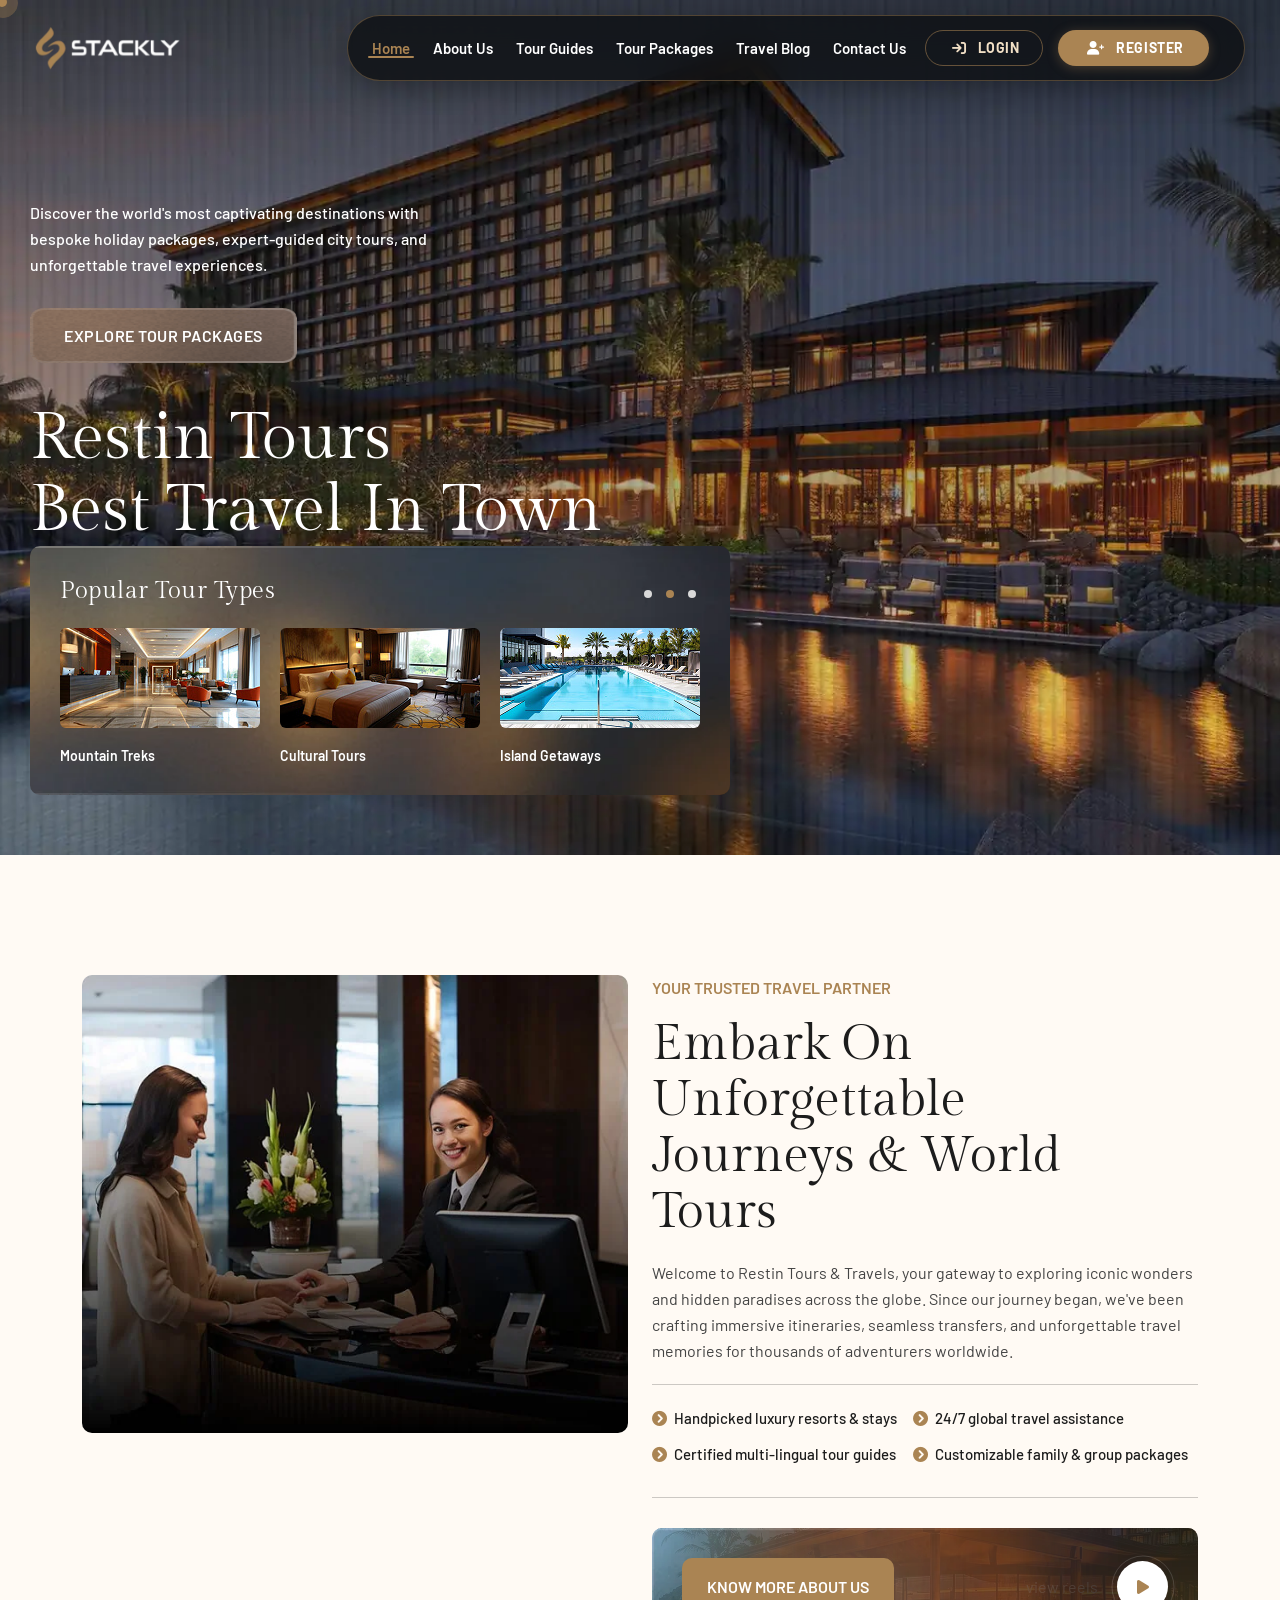
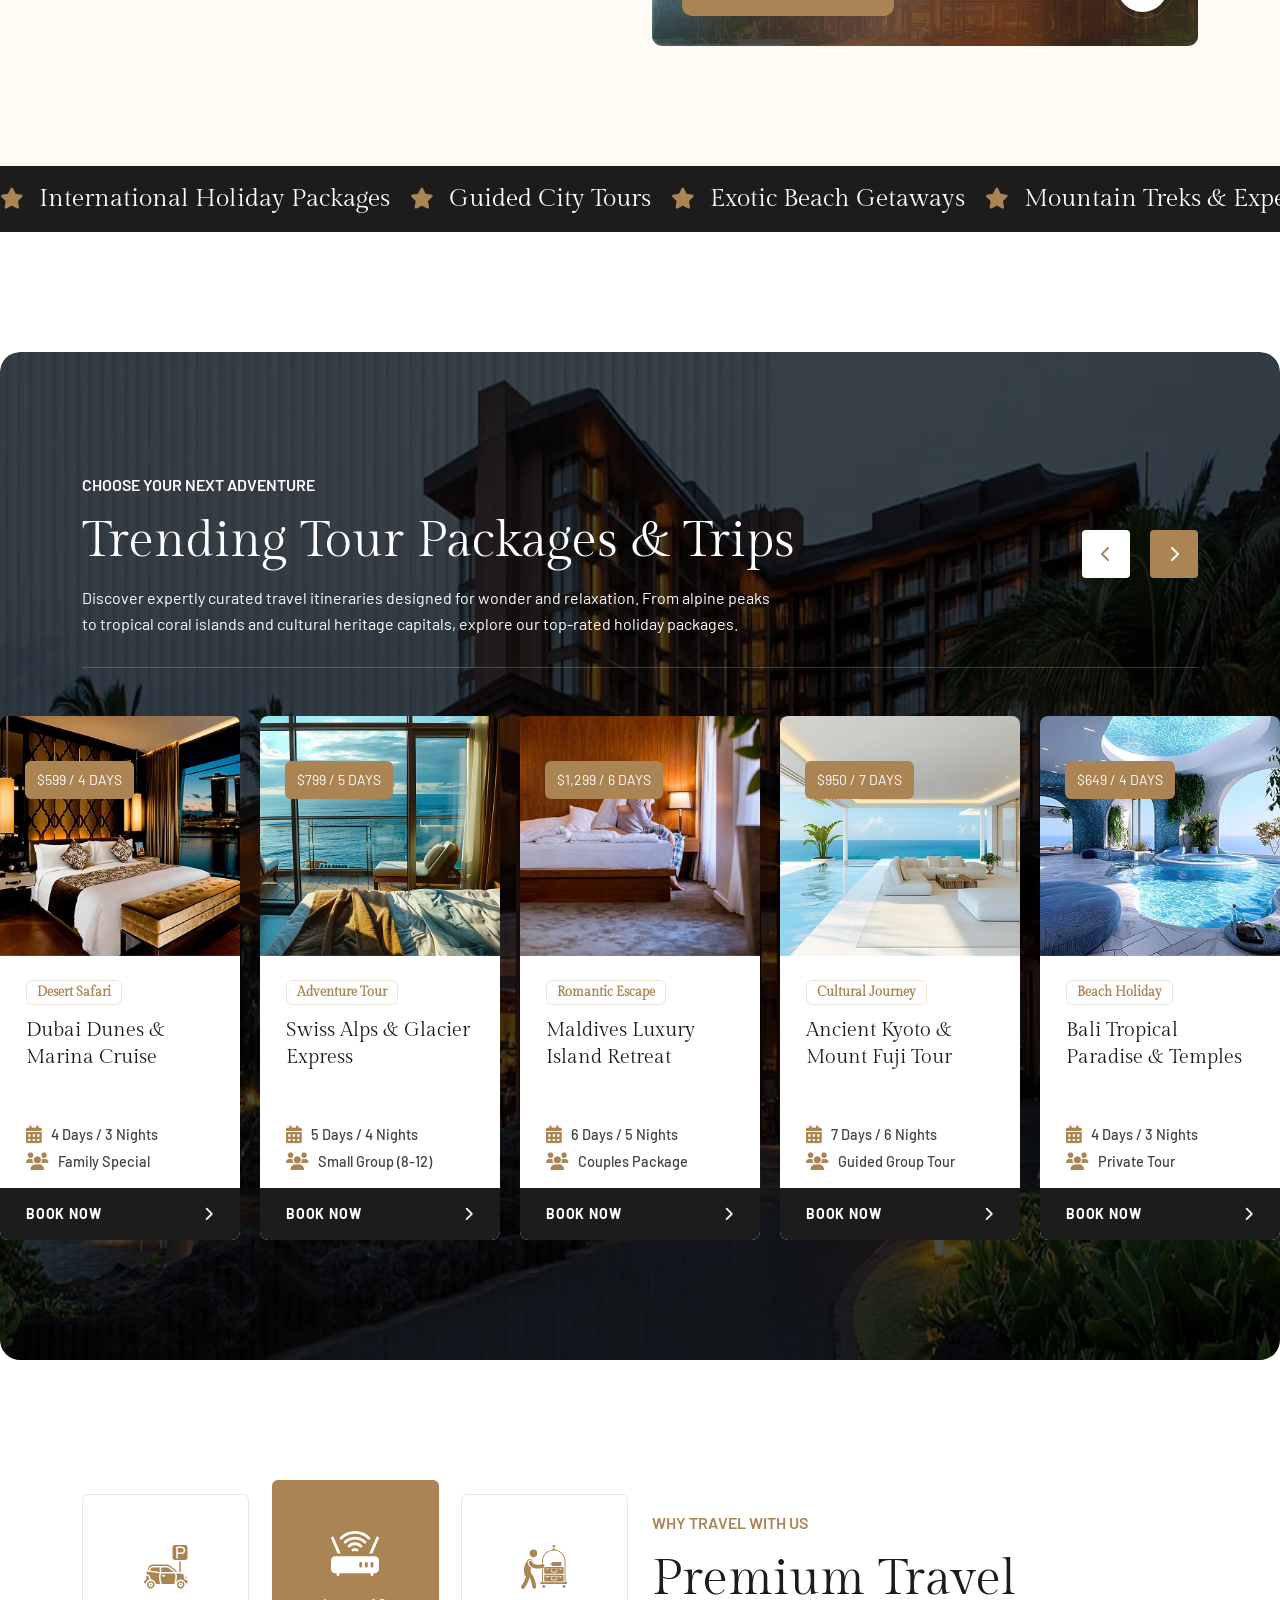
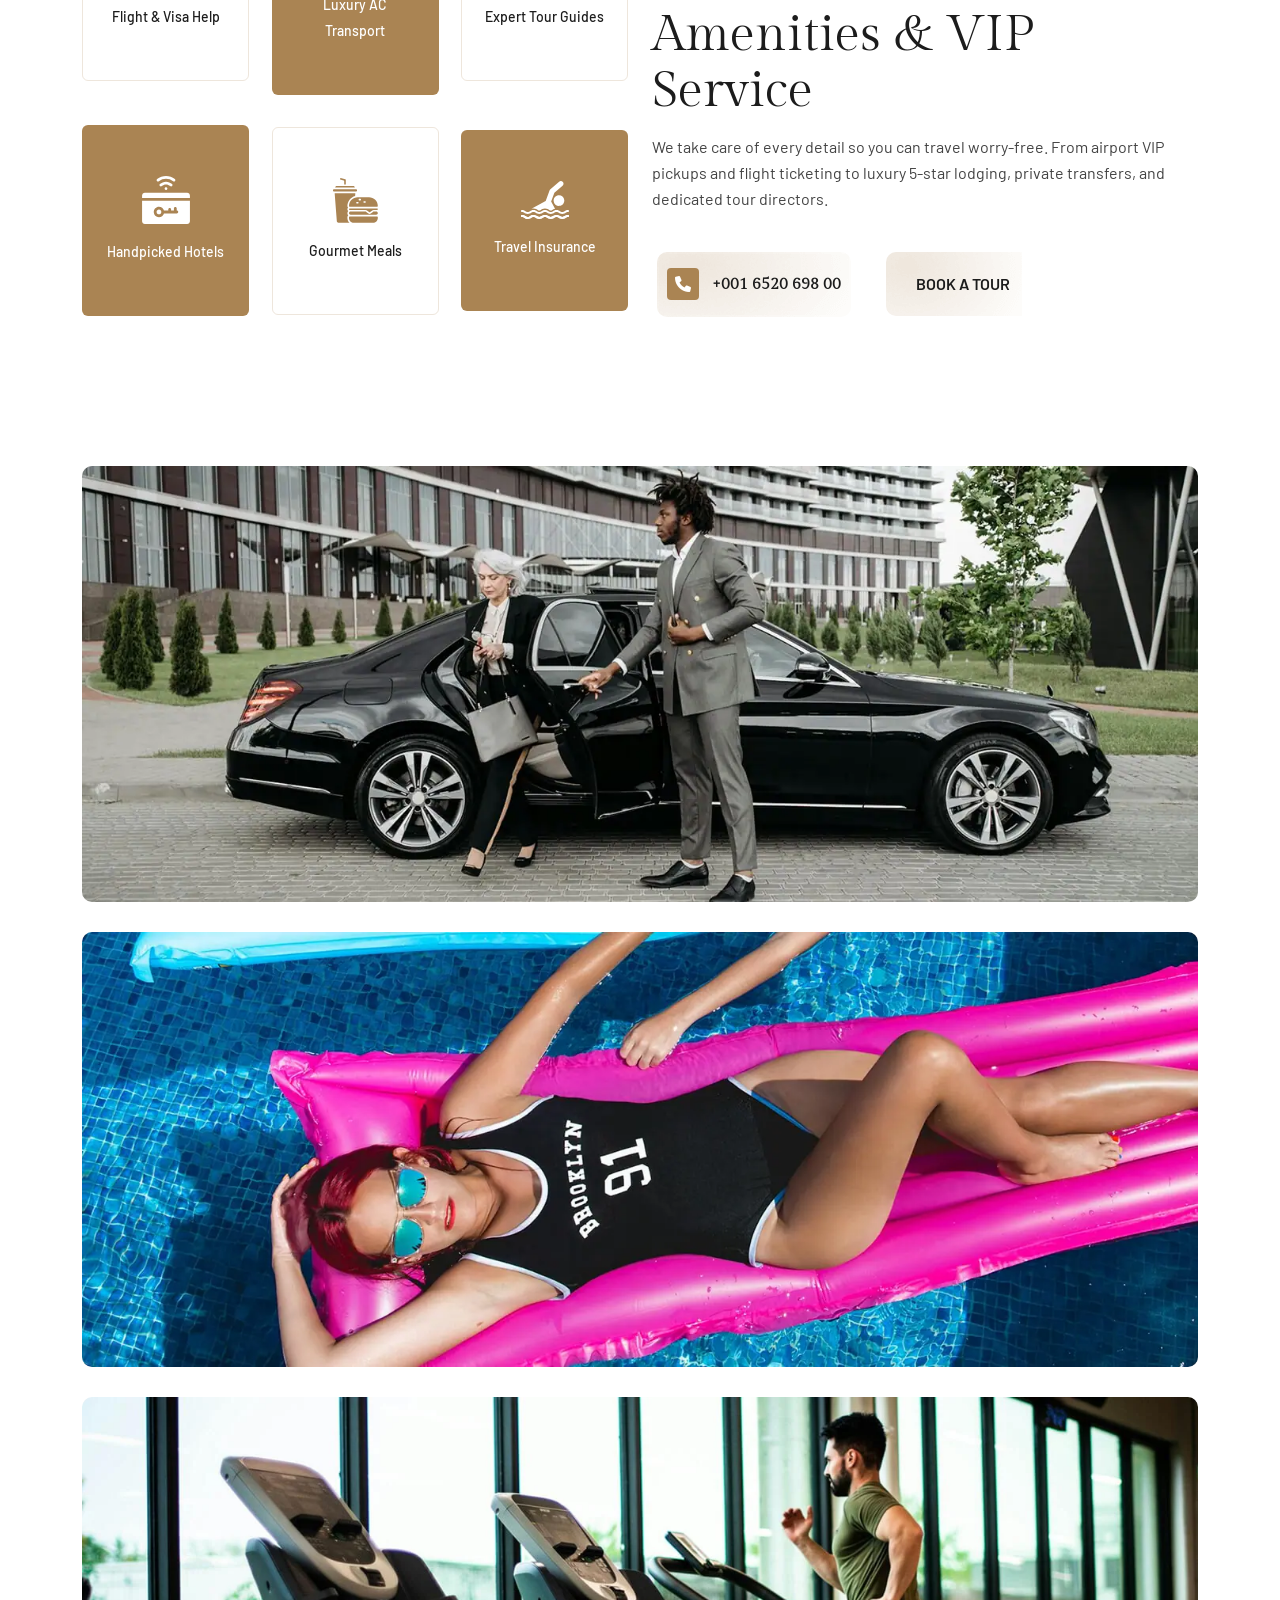
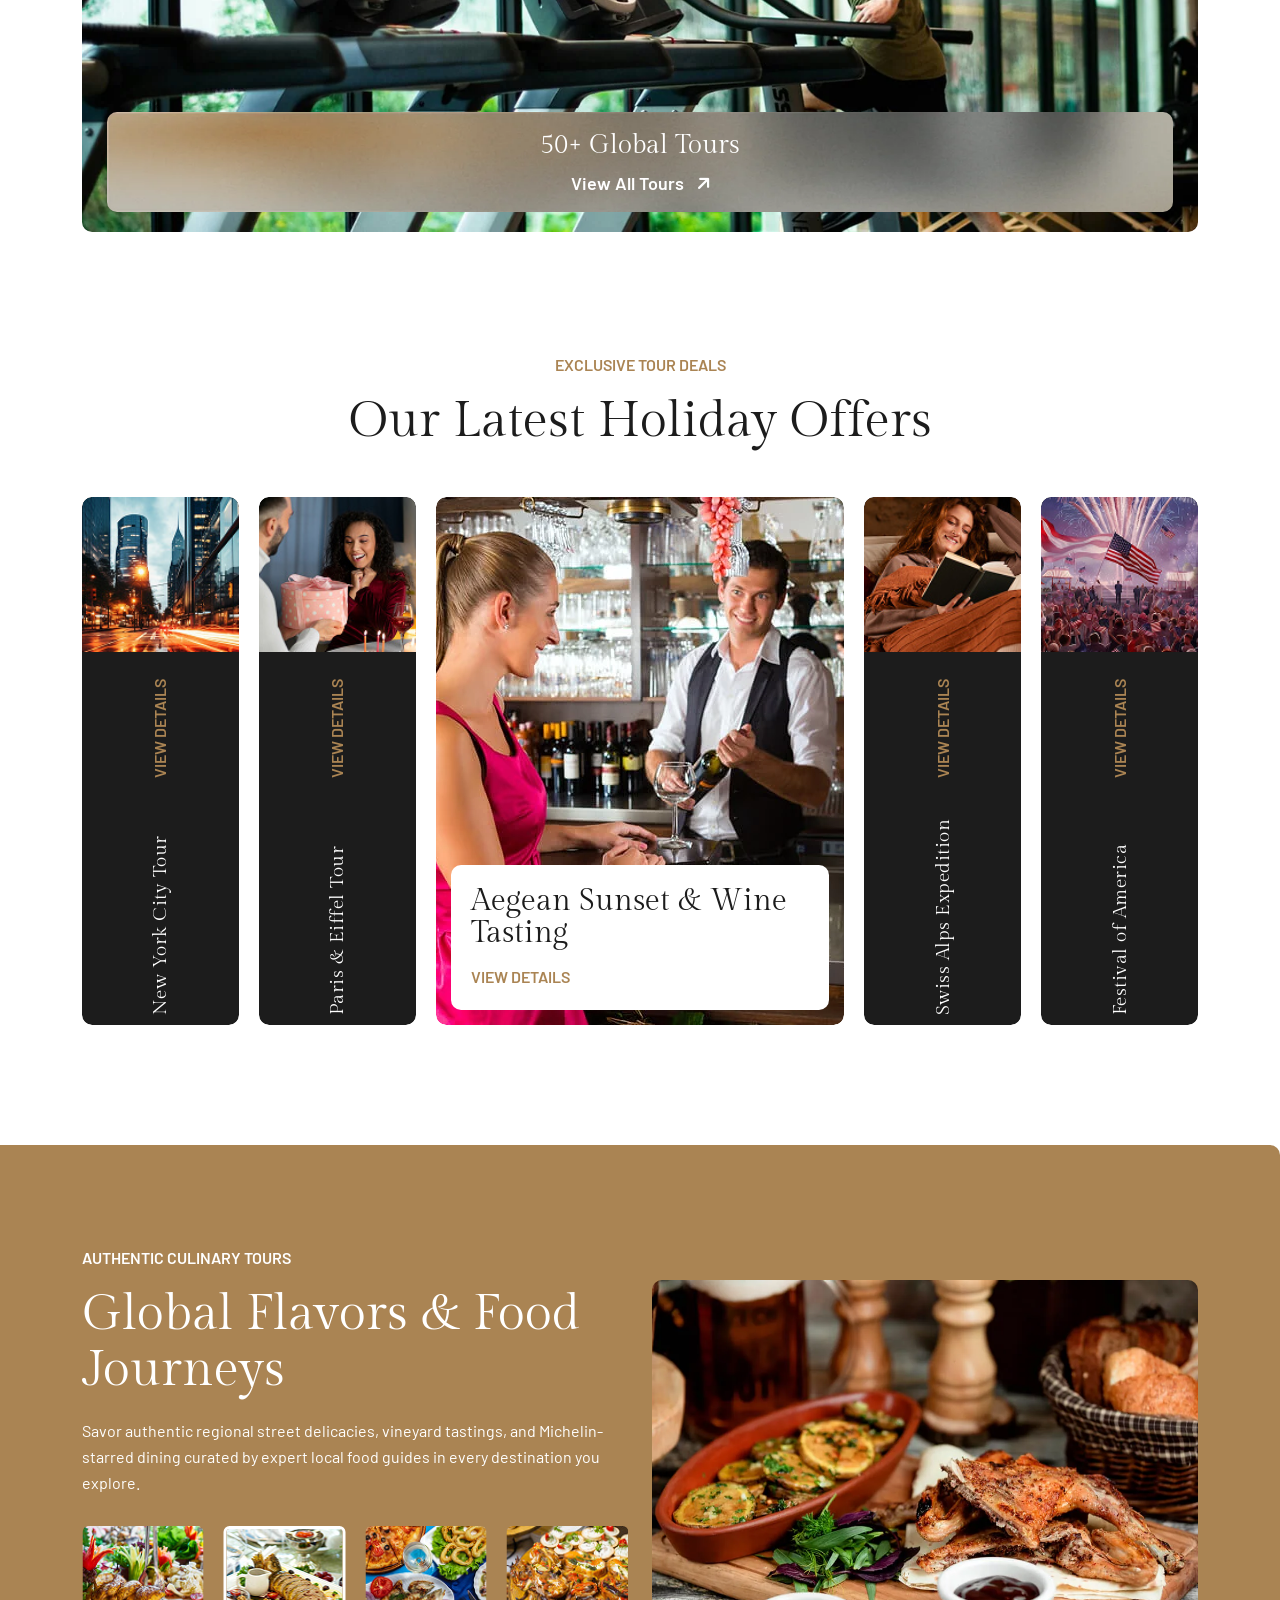
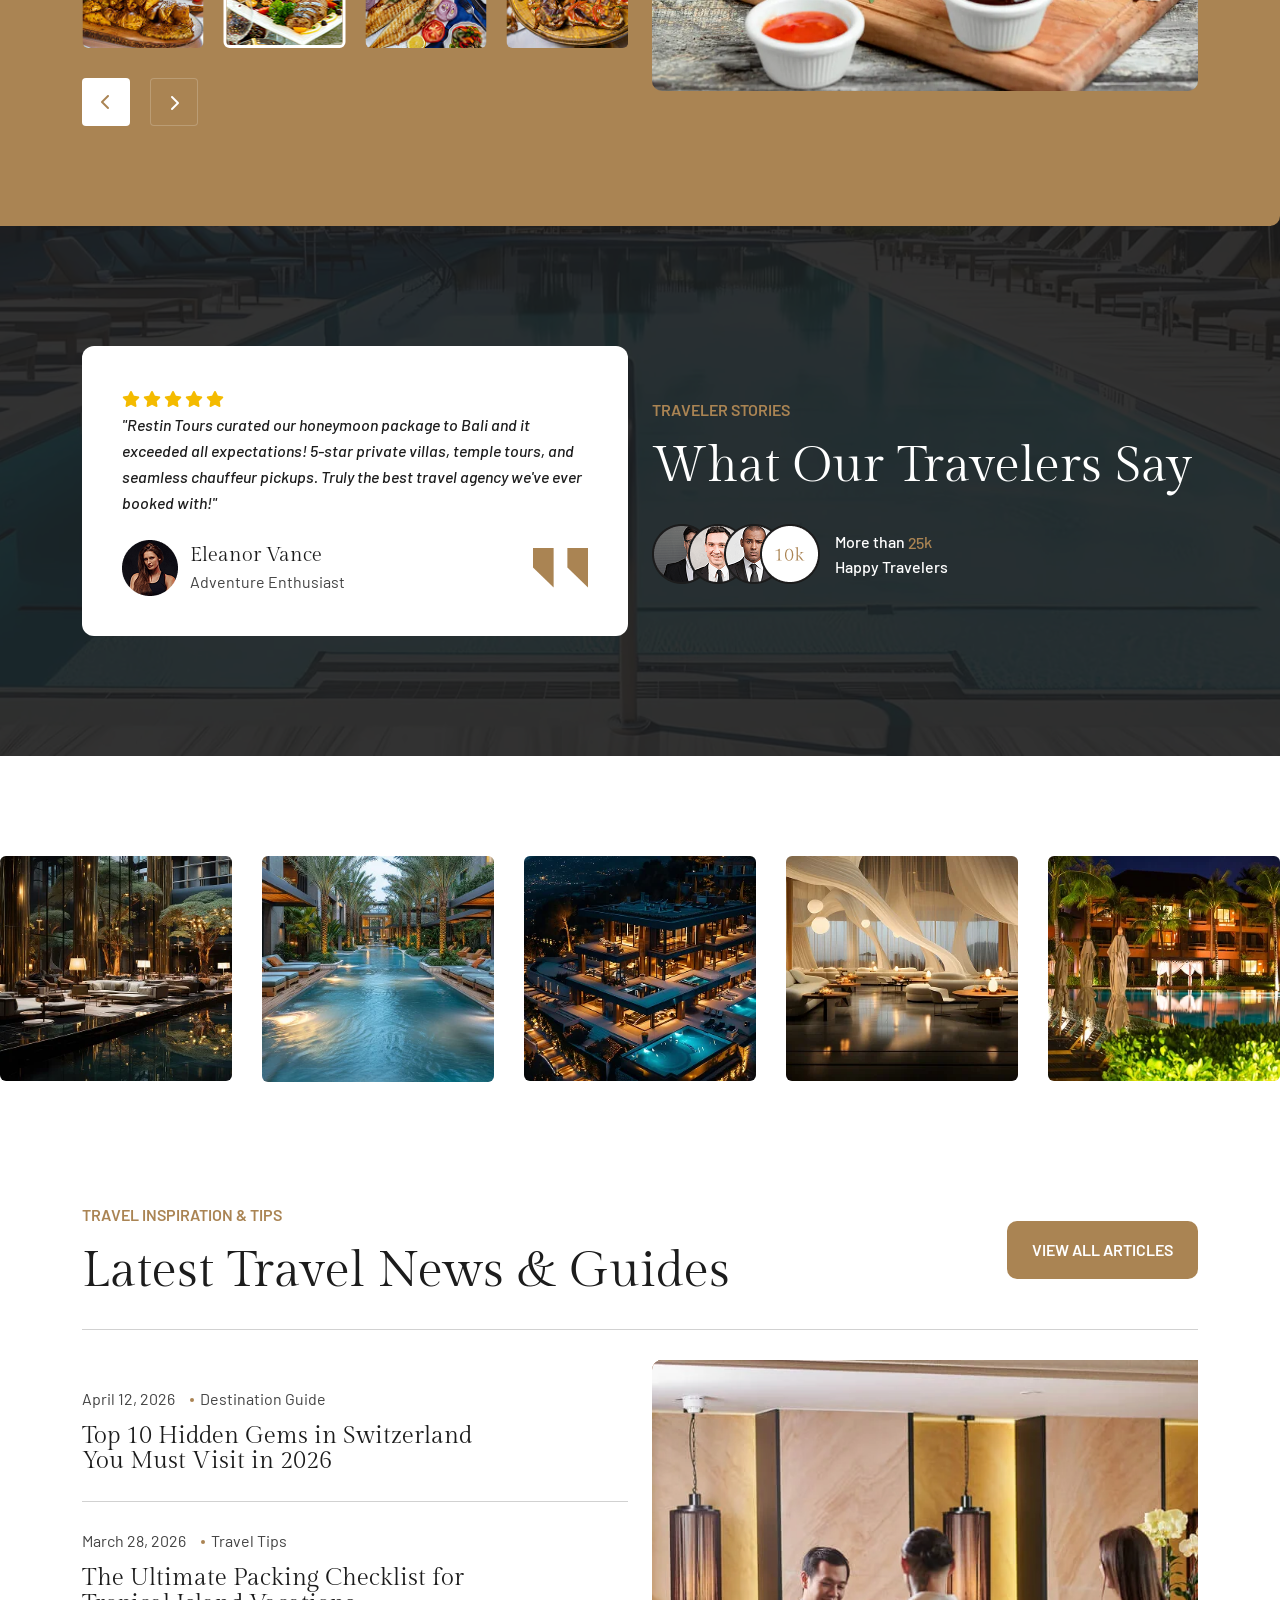
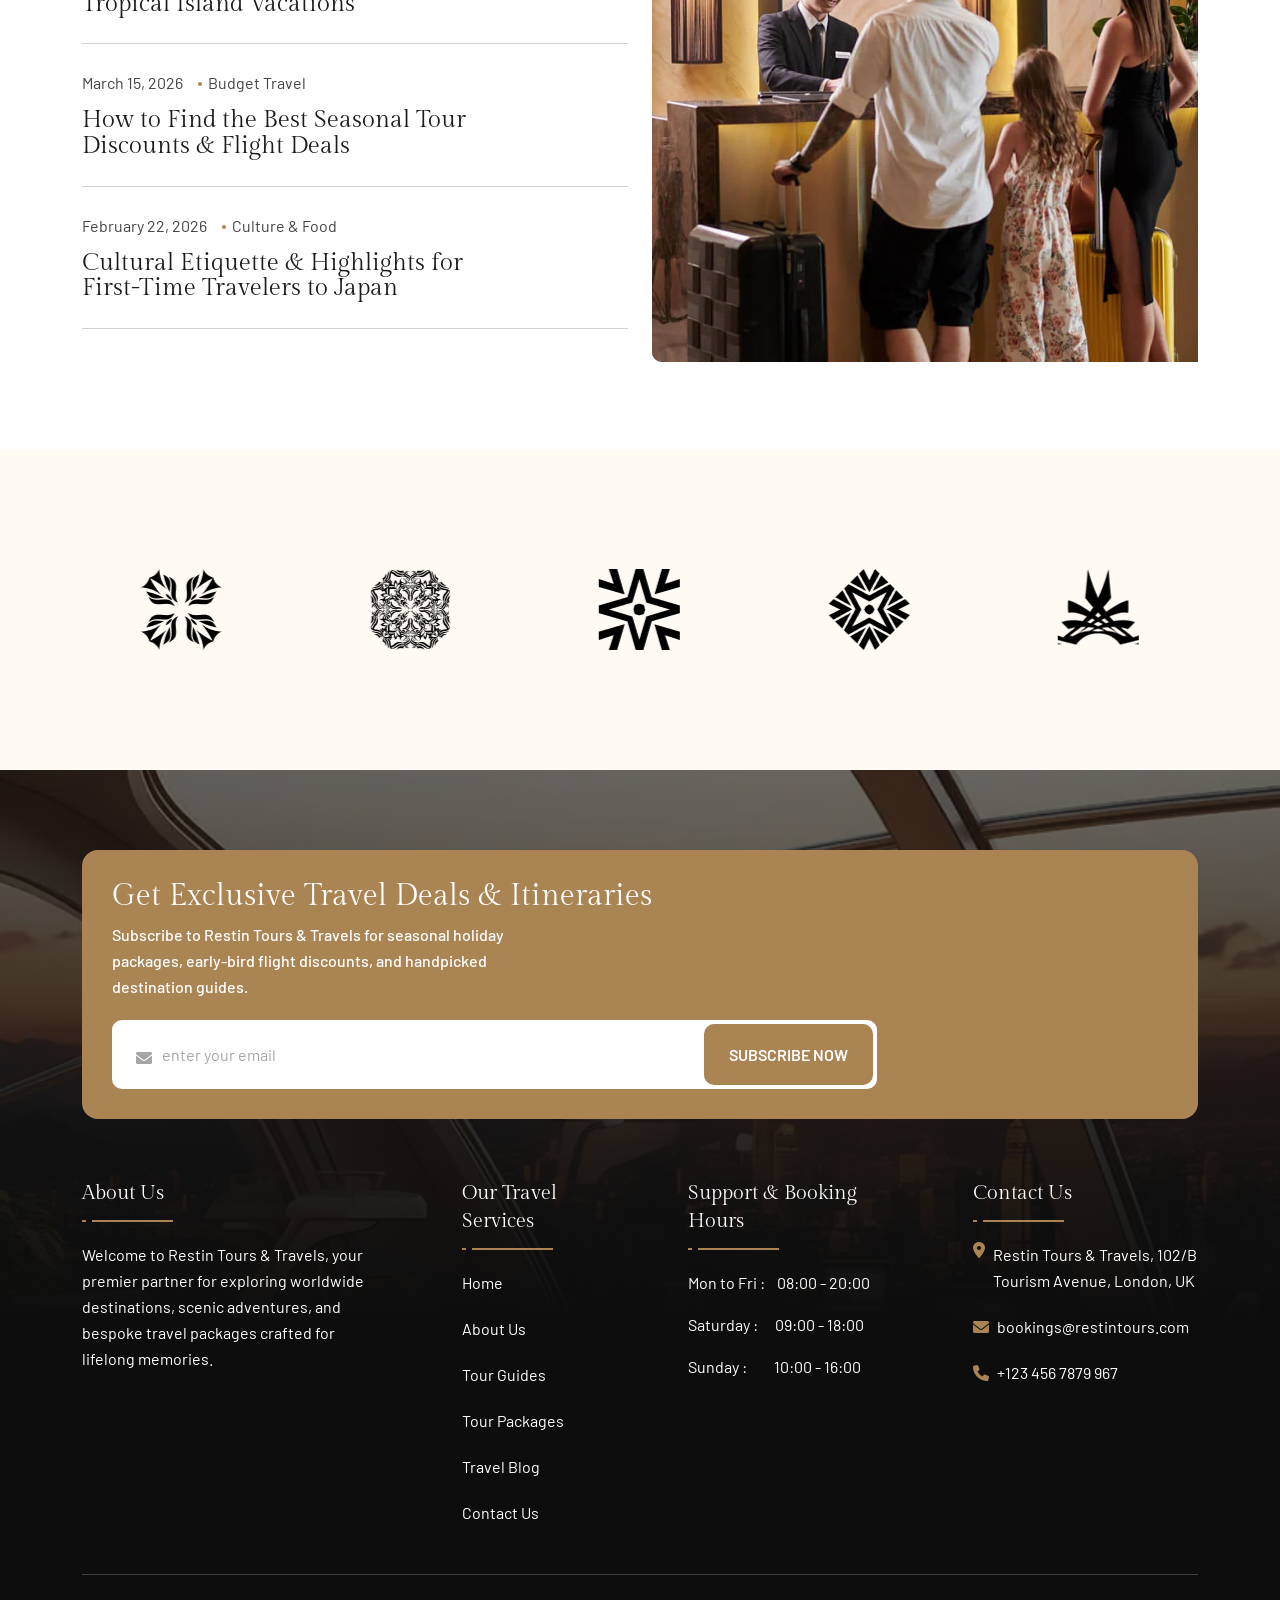
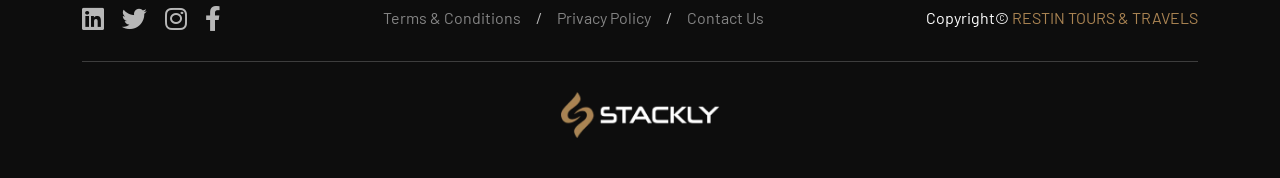
==== index.html @ 0f20fa03 "Initial commit: Stackly Travel Tourism project files" ====
﻿<!DOCTYPE html>
<html lang="en">
    <!--<< Header Area >>-->
    <head>
       <!-- ========== Meta Tags ========== -->
        <meta charset="UTF-8">
        <meta http-equiv="X-UA-Compatible" content="IE=edge">
        <meta name="viewport" content="width=device-width, initial-scale=1">
        <meta name="author" content="Gramentheme">
        <meta name="description" content="Restin - Premium Tours & Travels Template - Explore the World">
        <!-- ======== Page title ============ -->
        <title>Restin - Luxury Tours & Travels Agency</title>
        <!--<< Favcion >>-->
        <link rel="shortcut icon" href="assets/img/favicon.svg">
        <!--<< Bootstrap min.css >>-->
        <link rel="stylesheet" href="assets/css/bootstrap.min.css">
        <!--<< All Min Css >>-->
        <link rel="stylesheet" href="assets/css/all.min.css">
        <!--<< Animate.css >>-->
        <link rel="stylesheet" href="assets/css/animate.css">
        <!--<< Magnific Popup.css >>-->
        <link rel="stylesheet" href="assets/css/magnific-popup.css">
        <!--<< Mousecursor.css >>-->
        <link rel="stylesheet" href="assets/css/mousecursor.css">
        <!--<< MeanMenu.css >>-->
        <link rel="stylesheet" href="assets/css/meanmenu.css">
         <!--<< Odometer.css >>-->
        <link rel="stylesheet" href="assets/css/odometer.css">
        <!--<< Swiper Bundle.css >>-->
        <link rel="stylesheet" href="assets/css/swiper-bundle.min.css">
        <!--<< Nice Select.css >>-->
        <link rel="stylesheet" href="assets/css/nice-select.css">
        <!--<< Main.css >>-->
        <link rel="stylesheet" href="assets/css/main.css">
        <!--<< Auth Custom.css >>-->
        <link rel="stylesheet" href="assets/css/auth-custom.css">
    </head>
    <body>

       <!-- Preloader Start -->
        <div id="preloader">
        <div class="preloader-content">
            <img src="assets/img/logo/stackly-black.webp" alt="Tours Logo" class="preloader-logo">
            <div class="spinner"></div>
            <p>Planning your dream holiday...</p>
        </div>
        </div>
      <!-- Preloader End -->

        <!-- GT Back To Top Start -->
        <button id="back-top" class="back-to-top show">
            <i class="fa-regular fa-arrow-up"></i>
        </button>

        <!-- GT MouseCursor Start -->
        <div class="mouseCursor cursor-outer"></div>
        <div class="mouseCursor cursor-inner"></div>

         <!-- Offcanvas Area Start -->
        <div class="fix-area">
            <div class="offcanvas__info">
                <div class="offcanvas__wrapper">
                    <div class="offcanvas__content">
                        <div class="offcanvas__top mb-5 d-flex justify-content-between align-items-center">
                            <div class="offcanvas__logo">
                                <a href="index.html">
                                    <img src="assets/img/logo/stackly-black.webp" alt="logo-img">
                                </a>
                            </div>
                            <div class="offcanvas__close">
                                <button>
                                <i class="fas fa-times"></i>
                                </button>
                            </div>
                        </div>
                        <p class="text d-none d-xl-block">
                            Discover breathtaking destinations, curated holiday packages, guided city tours, and seamless travel arrangements crafted for unforgettable memories.
                        </p>
                        <div class="mobile-menu fix mb-3"></div>
                        <div class="offcanvas__contact d-xl-block">
                            <h4 class="d-xl-block">Contact Info</h4>
                            <ul class="d-xl-block">
                                <li class="d-flex align-items-center">
                                    <div class="offcanvas__contact-icon">
                                        <i class="fal fa-map-marker-alt"></i>
                                    </div>
                                    <div class="offcanvas__contact-text">
                                        <a target="_blank" href="#">Main Street, Melbourne, Australia</a>
                                    </div>
                                </li>
                                <li class="d-flex align-items-center">
                                    <div class="offcanvas__contact-icon mr-15">
                                        <i class="fal fa-envelope"></i>
                                    </div>
                                    <div class="offcanvas__contact-text">
                                        <a href="mailto:info@example.com"><span class="mailto:info@example.com">info@example.com</span></a>
                                    </div>
                                </li>
                                <li class="d-flex align-items-center">
                                    <div class="offcanvas__contact-icon mr-15">
                                        <i class="fal fa-clock"></i>
                                    </div>
                                    <div class="offcanvas__contact-text">
                                        <a target="_blank" href="#">Mod-friday, 09am -05pm</a>
                                    </div>
                                </li>
                                <li class="d-flex align-items-center">
                                    <div class="offcanvas__contact-icon mr-15">
                                        <i class="far fa-phone"></i>
                                    </div>
                                    <div class="offcanvas__contact-text">
                                        <a href="tel:+11002345909">+11002345909</a>
                                    </div>
                                </li>
                            </ul>
                            <div class="social-icon d-flex align-items-center">
                                <a href="404.html"><i class="fab fa-facebook-f"></i></a>
                                <a href="404.html"><i class="fab fa-twitter"></i></a>
                                <a href="404.html"><i class="fab fa-youtube"></i></a>
                                <a href="404.html"><i class="fab fa-linkedin-in"></i></a>
                            </div>
                        </div>
                    </div>
                </div>
            </div>
        </div>
        <div class="offcanvas__overlay"></div>
       
        <!-- Header Section Start -->
        <header id="header-sticky" class="header-1">
            <div class="container-fluid">
                <div class="mega-menu-wrapper">
                    <div class="header-main">
                        <div class="header-left">
                            <div class="logo">
                            <a href="index.html" class="header-logo">
                                <img src="assets/img/logo/stackly-white.webp" alt="logo-img">
                            </a>
                            <a href="index.html" class="header-logo-2">
                                <img src="assets/img/logo/stackly-black.webp" alt="logo-img">
                            </a>
                        </div>
                        </div>
                        <div class="mean__menu-wrapper d-none d-xl-flex">
                                <div class="main-menu">
                                    <div class="bg-image">
                                        <img src="assets/img/header-bg.webp" alt="img">
                                    </div>
                                                                        <nav id="mobile-menu">
                                        <ul>
                                            <li class="active">
                                                <a href="index.html">Home</a>
                                            </li>
                                            <li>
                                                <a href="about.html">About Us</a>
                                            </li>
                                            <li>
                                                <a href="team.html">Tour Guides</a>
                                            </li>
                                            <li>
                                                <a href="services.html">Tour Packages</a>
                                            </li>
                                            <li>
                                                <a href="blog.html">Travel Blog</a>
                                            </li>
                                            <li>
                                                <a href="contact.html">Contact Us</a>
                                            </li>
                                            <!-- Auth Links (Handled dynamically by auth.js) -->
                                            <li class="auth-guest-link">
                                                <a href="login.html" class="nav-auth-login"><i class="fa-solid fa-arrow-right-to-bracket me-1"></i> Login</a>
                                            </li>
                                            <li class="auth-guest-link">
                                                <a href="register.html" class="nav-auth-register"><i class="fa-solid fa-user-plus me-1"></i> Register</a>
                                            </li>
                                            <li class="auth-user-link dashboard-nav-item" style="display: none;">
                                                <a href="dashboard.html" class="dynamic-dashboard-link"><i class="fa-solid fa-gauge-high me-1"></i> <span class="dash-text">Dashboard</span></a>
                                            </li>
                                        </ul>
                                    </nav>
                                </div>
                            </div> 
                            <div class="header-right d-flex justify-content-end align-items-center">
                                <div class="header__hamburger d-xl-none my-auto">
                                    <div class="sidebar__toggle">
                                        <i class="fas fa-bars"></i>
                                    </div>
                                </div>
                            </div>
                        </div>
                    </div>
                </div>
        </header>

       
        <!--Hero Section Start -->
        <section class="hero-section-1 hero-1 fix bg-cover" style="background-image: url(assets/img/home-1/hero/bg.webp);">
        <div class="signature-image">
            <img src="assets/img/home-1/hero/signeture.webp" alt="img">
        </div>  
        <div class="container-fluid">
            <div class="row">
                <div class="hero-content">
                    <p>
                        Discover the world's most captivating destinations with bespoke holiday packages, expert-guided city tours, and unforgettable travel experiences.
                    </p>
                    <a href="services.html" class="theme-btn">
                        <img src="assets/img/btn-bg.webp" alt="img">
                        EXPLORE TOUR PACKAGES
                    </a>
                    <div class="hero-wrapper">
                        <h1 class="wow fadeInUp" data-wow-delay=".3s">
                            Restin Tours <br>
                            Best Travel In Town
                        </h1>
                        <div class="hero-box bg-cover" style="background-image: url(assets/img/home-1/hero/color-bg.webp);">
                            <div class="top-item">
                                <h4>Popular Tour Types</h4>
                                    <div class="swiper-dot-1 mt-0">
                                    <div class="dot"></div>
                                </div>
                            </div>
                            <div class="swiper hero-slider">
                                <div class="swiper-wrapper">
                                    <div class="swiper-slide">
                                        <div class="hero-item">
                                            <div class="hero-image">
                                                <img src="assets/img/home-1/hero/01.webp" alt="img">
                                            </div>
                                            <h6>Island Getaways</h6>
                                        </div>
                                    </div>
                                    <div class="swiper-slide">
                                        <div class="hero-item">
                                            <div class="hero-image">
                                                <img src="assets/img/home-1/hero/02.webp" alt="img">
                                            </div>
                                            <h6>Mountain Treks</h6>
                                        </div>
                                    </div>
                                    <div class="swiper-slide">
                                        <div class="hero-item">
                                            <div class="hero-image">
                                                <img src="assets/img/home-1/hero/03.webp" alt="img">
                                            </div>
                                            <h6>Cultural Tours</h6>
                                        </div>
                                    </div>
                                </div>
                            </div>
                        </div>
                    </div>
                </div>
            </div>
        </div>
        </section>

        <!--About Section Start -->
        <section class="about-section section-padding fix section-bg">
        <div class="container">
            <div class="about-wrapper">
                <div class="row g-4">
                    <div class="col-lg-6">
                        <div class="about-image">
                            <img src="assets/img/home-1/about/about-1.webp" alt="img">
                        </div>
                    </div>
                    <div class="col-lg-6">
                        <div class="about-content">
                            <div class="section-title mb-0">
                                <span class="sub-title wow fadeInUp">Your Trusted Travel Partner</span>
                                <h2 class="wow fadeInUp" data-wow-delay=".3s">
                                    Embark On Unforgettable <br> Journeys & World Tours
                                </h2>
                            </div>
                            <p class="text wow fadeInUp" data-wow-delay=".3s">
                                Welcome to Restin Tours & Travels, your gateway to exploring iconic wonders and hidden paradises across the globe. Since our journey began, we've been crafting immersive itineraries, seamless transfers, and unforgettable travel memories for thousands of adventurers worldwide.
                            </p>
                            <div class="list-item wow fadeInUp" data-wow-delay=".5s">
                                <ul class="list">
                                    <li>
                                        <i class="fa-solid fa-circle-chevron-right"></i>
                                        Handpicked luxury resorts & stays
                                    </li>
                                    <li>
                                        <i class="fa-solid fa-circle-chevron-right"></i>
                                        Certified multi-lingual tour guides
                                    </li>
                                </ul>
                                <ul class="list">
                                    <li>
                                        <i class="fa-solid fa-circle-chevron-right"></i>
                                        24/7 global travel assistance
                                    </li>
                                    <li>
                                        <i class="fa-solid fa-circle-chevron-right"></i>
                                        Customizable family & group packages
                                    </li>
                                </ul>
                            </div>
                            <div class="hero-button-item wow fadeInUp" data-wow-delay=".3s bg-cover" style="background-image: url(assets/img/home-1/about/radial-bg.webp);">
                                <div class="top-shape">
                                    <img src="assets/img/home-1/about/bg-shape.webp" alt="img">
                                </div>
                                <a href="about.html" class="theme-btn">Know more about us</a>
                                <span class="button-text">
                                    <a href="404.html" class="me-3 d-line text-white text-decoration-none">view reels</a>
                                    <a href="404.html" class="video-btn ripple">
                                        <i class="fa-solid fa-play"></i>
                                    </a>
                                </span>
                            </div>
                        </div>
                    </div>
                </div>
            </div>
        </div>
        </section>

        <!--Marque Section Start -->
        <div class="marque-section fix section-padding pt-0">
            <div class="scrolling-wrap">
            <div class="comm">
                <div class="cmn-textslide"><i class="fa-sharp fa-solid fa-star"></i> International Holiday Packages</div>
                <div class="cmn-textslide"><i class="fa-sharp fa-solid fa-star"></i> Guided City Tours</div>
                <div class="cmn-textslide"><i class="fa-sharp fa-solid fa-star"></i> Exotic Beach Getaways</div>
                <div class="cmn-textslide"><i class="fa-sharp fa-solid fa-star"></i> Mountain Treks & Expeditions</div>
                <div class="cmn-textslide"><i class="fa-sharp fa-solid fa-star"></i> Luxury Wildlife Safaris</div>
                <div class="cmn-textslide"><i class="fa-sharp fa-solid fa-star"></i> Romantic Honeymoon Trips</div>
            </div>
            <div class="comm">
                <div class="cmn-textslide"><i class="fa-sharp fa-solid fa-star"></i> International Holiday Packages</div>
                <div class="cmn-textslide"><i class="fa-sharp fa-solid fa-star"></i> Guided City Tours</div>
                <div class="cmn-textslide"><i class="fa-sharp fa-solid fa-star"></i> Exotic Beach Getaways</div>
                <div class="cmn-textslide"><i class="fa-sharp fa-solid fa-star"></i> Mountain Treks & Expeditions</div>
                <div class="cmn-textslide"><i class="fa-sharp fa-solid fa-star"></i> Luxury Wildlife Safaris</div>
                <div class="cmn-textslide"><i class="fa-sharp fa-solid fa-star"></i> Romantic Honeymoon Trips</div>
            </div>
            <div class="comm">
                <div class="cmn-textslide"><i class="fa-sharp fa-solid fa-star"></i> International Holiday Packages</div>
                <div class="cmn-textslide"><i class="fa-sharp fa-solid fa-star"></i> Guided City Tours</div>
                <div class="cmn-textslide"><i class="fa-sharp fa-solid fa-star"></i> Exotic Beach Getaways</div>
                <div class="cmn-textslide"><i class="fa-sharp fa-solid fa-star"></i> Mountain Treks & Expeditions</div>
                <div class="cmn-textslide"><i class="fa-sharp fa-solid fa-star"></i> Luxury Wildlife Safaris</div>
                <div class="cmn-textslide"><i class="fa-sharp fa-solid fa-star"></i> Romantic Honeymoon Trips</div>
            </div>
            </div>
        </div>

        <!--Tour Packages Section Start -->
        <section class="room-section section-padding fix">
        <div class="bg-image">
            <img src="assets/img/home-1/room/bg.webp" alt="img">
        </div>
        <div class="container">
            <div class="section-title-area">
                <div class="section-title mb-0">
                    <span class="sub-title text-white wow fadeInUp">Choose Your Next Adventure</span>
                    <h2 class="text-white wow fadeInUp" data-wow-delay=".3s">
                        Trending Tour Packages & Trips
                    </h2>
                    <p class="mt-3 text-white wow fadeInUp" data-wow-delay=".3s">
                        Discover expertly curated travel itineraries designed for wonder and relaxation. From alpine peaks to tropical coral islands and cultural heritage capitals, explore our top-rated holiday packages.
                    </p>
                </div>
                <div class="array-buttons wow fadeInUp" data-wow-delay=".5s">
                    <button class="array-prev">
                        <i class="fa-solid fa-chevron-left"></i>
                    </button>
                    <button class="array-next">
                        <i class="fa-solid fa-chevron-right"></i>
                    </button>
                </div>
            </div>
        </div>
        <div class="swiper room-slider">
            <div class="swiper-wrapper">
                <div class="swiper-slide">
                    <div class="room-box-item">
                        <div class="room-image">
                            <img src="assets/img/home-1/room/01.webp" alt="img">
                            <img src="assets/img/home-1/room/01.webp" alt="img">
                            <span>$799 / 5 DAYS</span>
                        </div>
                        <div class="content-item">
                            <div class="room-content">
                                <h6>Adventure Tour</h6>
                                <h4>
                                    <a href="services.html">Swiss Alps & Glacier Express</a>
                                </h4>
                                <ul class="list">
                                    <li>
                                        <i class="fa-solid fa-calendar-days"></i>
                                        5 Days / 4 Nights
                                    </li>
                                    <li>
                                        <i class="fa-solid fa-users"></i>
                                        Small Group (8-12)
                                    </li>
                                </ul>
                            </div>
                            <a href="contact.html" class="theme-btn">
                                Book Now <i class="fa-solid fa-chevron-right"></i>
                            </a>
                        </div>
                    </div>
                </div>
                <div class="swiper-slide">
                    <div class="room-box-item">
                        <div class="room-image">
                            <img src="assets/img/home-1/room/02.webp" alt="img">
                            <img src="assets/img/home-1/room/02.webp" alt="img">
                            <span>$1,299 / 6 DAYS</span>
                        </div>
                        <div class="content-item">
                            <div class="room-content">
                                <h6>Romantic Escape</h6>
                                <h4>
                                    <a href="services.html">Maldives Luxury Island Retreat</a>
                                </h4>
                                <ul class="list">
                                    <li>
                                        <i class="fa-solid fa-calendar-days"></i>
                                        6 Days / 5 Nights
                                    </li>
                                    <li>
                                        <i class="fa-solid fa-users"></i>
                                        Couples Package
                                    </li>
                                </ul>
                            </div>
                            <a href="contact.html" class="theme-btn">
                                Book Now <i class="fa-solid fa-chevron-right"></i>
                            </a>
                        </div>
                    </div>
                </div>
                <div class="swiper-slide">
                    <div class="room-box-item">
                        <div class="room-image">
                            <img src="assets/img/home-1/room/03.webp" alt="img">
                            <img src="assets/img/home-1/room/03.webp" alt="img">
                            <span>$950 / 7 DAYS</span>
                        </div>
                        <div class="content-item">
                            <div class="room-content">
                                <h6>Cultural Journey</h6>
                                <h4>
                                    <a href="services.html">Ancient Kyoto & Mount Fuji Tour</a>
                                </h4>
                                <ul class="list">
                                    <li>
                                        <i class="fa-solid fa-calendar-days"></i>
                                        7 Days / 6 Nights
                                    </li>
                                    <li>
                                        <i class="fa-solid fa-users"></i>
                                        Guided Group Tour
                                    </li>
                                </ul>
                            </div>
                            <a href="contact.html" class="theme-btn">
                                Book Now <i class="fa-solid fa-chevron-right"></i>
                            </a>
                        </div>
                    </div>
                </div>
                <div class="swiper-slide">
                    <div class="room-box-item">
                        <div class="room-image">
                            <img src="assets/img/home-1/room/04.webp" alt="img">
                            <img src="assets/img/home-1/room/04.webp" alt="img">
                            <span>$649 / 4 DAYS</span>
                        </div>
                        <div class="content-item">
                            <div class="room-content">
                                <h6>Beach Holiday</h6>
                                <h4>
                                    <a href="services.html">Bali Tropical Paradise & Temples</a>
                                </h4>
                                <ul class="list">
                                    <li>
                                        <i class="fa-solid fa-calendar-days"></i>
                                        4 Days / 3 Nights
                                    </li>
                                    <li>
                                        <i class="fa-solid fa-users"></i>
                                        Private Tour
                                    </li>
                                </ul>
                            </div>
                            <a href="contact.html" class="theme-btn">
                                Book Now <i class="fa-solid fa-chevron-right"></i>
                            </a>
                        </div>
                    </div>
                </div>
                <div class="swiper-slide">
                    <div class="room-box-item">
                        <div class="room-image">
                            <img src="assets/img/home-1/room/05.webp" alt="img">
                            <img src="assets/img/home-1/room/05.webp" alt="img">
                            <span>$599 / 4 DAYS</span>
                        </div>
                        <div class="content-item">
                            <div class="room-content">
                                <h6>Desert Safari</h6>
                                <h4>
                                    <a href="services.html">Dubai Dunes & Marina Cruise</a>
                                </h4>
                                <ul class="list">
                                    <li>
                                        <i class="fa-solid fa-calendar-days"></i>
                                        4 Days / 3 Nights
                                    </li>
                                    <li>
                                        <i class="fa-solid fa-users"></i>
                                        Family Special
                                    </li>
                                </ul>
                            </div>
                            <a href="contact.html" class="theme-btn">
                                Book Now <i class="fa-solid fa-chevron-right"></i>
                            </a>
                        </div>
                    </div>
                </div>
            </div>
        </div>
        </section>

        <!--Feature Section Start -->
        <section class="feature-section section-padding fix">
        <div class="container">
            <div class="feature-wrapper">
                <div class="row g-4 align-items-center">
                    <div class="col-xl-6 col-lg-7">
                        <div class="feature-left-item">
                            <div class="feature-box-item">
                                <div class="feature-box wow fadeInUp" data-wow-delay=".3s">
                                    <div class="icon">
                                        <img src="assets/img/home-1/icon/01.svg" alt="img">
                                    </div>
                                    <p>Flight & Visa Help</p>
                                </div>
                                <div class="feature-box style-2 wow fadeInUp" data-wow-delay=".5s">
                                    <div class="icon">
                                        <img src="assets/img/home-1/icon/02.svg" alt="img">
                                    </div>
                                    <p>Luxury AC Transport</p>
                                </div>
                                <div class="feature-box wow fadeInUp" data-wow-delay=".7s">
                                    <div class="icon">
                                        <img src="assets/img/home-1/icon/03.svg" alt="img">
                                    </div>
                                    <p>Expert Tour Guides</p>
                                </div>
                            </div>
                            <div class="feature-box-item">
                                <div class="feature-box style-2 wow fadeInUp" data-wow-delay=".3s">
                                    <div class="icon">
                                        <img src="assets/img/home-1/icon/04.svg" alt="img">
                                    </div>
                                    <p>Handpicked Hotels</p>
                                </div>
                                <div class="feature-box wow fadeInUp" data-wow-delay=".5s">
                                    <div class="icon">
                                        <img src="assets/img/home-1/icon/05.svg" alt="img">
                                    </div>
                                    <p>Gourmet Meals</p>
                                </div>
                                <div class="feature-box style-2 wow fadeInUp" data-wow-delay=".7s">
                                    <div class="icon">
                                        <img src="assets/img/home-1/icon/06.svg" alt="img">
                                    </div>
                                    <p>Travel Insurance</p>
                                </div>
                            </div>
                        </div>
                    </div>
                    <div class="col-xl-6 col-lg-5">
                        <div class="feature-content">
                            <div class="section-title mb-0">
                                <span class="sub-title wow fadeInUp">Why Travel With Us</span>
                                <h2 class="wow fadeInUp" data-wow-delay=".3s">
                                    Premium Travel Amenities & VIP Service
                                </h2>
                            </div>
                            <p class="text wow fadeInUp" data-wow-delay=".5s">
                                We take care of every detail so you can travel worry-free. From airport VIP pickups and flight ticketing to luxury 5-star lodging, private transfers, and dedicated tour directors.
                            </p>
                            <div class="feature-contact-item wow fadeInUp" data-wow-delay=".5s">
                                <div class="call-item">
                                    <div class="shape">
                                        <img src="assets/img/call-bg-2.webp" alt="img">
                                    </div>
                                    <div class="icon">
                                        <i class="fa-solid fa-phone"></i>
                                    </div>
                                    <h6>
                                        <a href="tel:+001652069800">+001 6520 698 00</a>
                                    </h6>
                                </div>
                                <a href="contact.html" class="theme-btn">
                                    <img src="assets/img/button-bg-2.webp" alt="img">
                                        BOOK A TOUR 
                                </a>
                            </div>
                        </div>
                    </div>
                </div>
            </div>
        </div>
        </section>

        <!--Aminities Section Start -->
        <div class="aminities-section">
        <div class="container">
            <div class="aminities-wrapper">
                <div class="row">
                    <div class="col-xl-12 sticky-style">
                        <div class="aminities-items">
                            <div class="aminities-image">
                                <a href="services.html">
                                    <img src="assets/img/home-1/aminiti/01.webp" alt="img">
                                </a>
                                <a href="services.html">
                                    <img src="assets/img/home-1/aminiti/01.webp" alt="img">
                                </a>
                                <a href="services.html">
                                    <img src="assets/img/home-1/aminiti/01.webp" alt="img">
                                </a>
                                <a href="services.html">
                                    <img src="assets/img/home-1/aminiti/01.webp" alt="img">
                                </a>
                            </div>
                        </div>
                    </div>
                    <div class="col-xl-12 sticky-style">
                        <div class="aminities-items">
                            <div class="aminities-image">
                                <a href="services.html">
                                    <img src="assets/img/home-1/aminiti/02.webp" alt="img">
                                </a>
                                <a href="services.html">
                                    <img src="assets/img/home-1/aminiti/02.webp" alt="img">
                                </a>
                                <a href="services.html">
                                    <img src="assets/img/home-1/aminiti/02.webp" alt="img">
                                </a>
                                <a href="services.html">
                                    <img src="assets/img/home-1/aminiti/02.webp" alt="img">
                                </a>
                            </div>
                        </div>
                    </div>
                    <div class="col-xl-12 sticky-style">
                        <div class="aminities-items mb-0">
                            <div class="aminities-image">
                                <a href="services.html">
                                    <img src="assets/img/home-1/aminiti/03.webp" alt="img">
                                </a>
                                <a href="services.html">
                                    <img src="assets/img/home-1/aminiti/03.webp" alt="img">
                                </a>
                                <a href="services.html">
                                    <img src="assets/img/home-1/aminiti/03.webp" alt="img">
                                </a>
                                <a href="services.html">
                                    <img src="assets/img/home-1/aminiti/03.webp" alt="img">
                                </a>
                                <div class="content-box">
                                    <div class="shape">
                                        <img src="assets/img/home-1/aminiti/bg.webp" alt="img">
                                    </div>
                                    <h3>
                                        <a href="services.html">50+ Global Tours</a>
                                    </h3>
                                    <a href="services.html" class="view-btn">
                                        View All Tours <i class="fa-solid fa-arrow-up-right"></i>
                                    </a>
                                </div>
                            </div>
                        </div>
                    </div>
                </div>
            </div>
        </div>
        </div>

        <!--Service-Offer Section Start -->
        <div class="service-offer-section section-padding fix">
        <div class="container">
            <div class="section-title text-center">
                <span class="sub-title wow fadeInUp">Exclusive Tour Deals</span>
                <h2 class="wow fadeInUp" data-wow-delay=".3s">
                    Our Latest Holiday Offers
                </h2>
            </div>
            <div class="service-wrapper">
                <div class="service-main-item">
                    <div class="service-item">
                        <div class="service-image">
                            <img src="assets/img/home-1/offer/radius-1.webp" alt="img">
                            </div>
                            <div class="service-content">
                                <h3>
                                    <a href="services.html">New York City Tour</a>
                                </h3>
                                <a href="services.html" class="btn">view details</a>
                            </div>
                        </div>
                        <div class="service-card-item">
                        <div class="services-image">
                            <img src="assets/img/home-1/offer/radius-5.webp" alt="img">
                            <div class="content">
                                <h3>
                                    <a href="404.html">Manhattan & Broadway Tour</a>
                                </h3>
                                <a href="404.html" class="views-btn">view details</a>
                            </div>
                        </div>
                    </div>
                </div>
                <div class="service-main-item">
                    <div class="service-item">
                        <div class="service-image">
                            <img src="assets/img/home-1/offer/radius-2.webp" alt="img">
                            </div>
                            <div class="service-content">
                                <h3>
                                    <a href="404.html">Paris & Eiffel Tour</a>
                                </h3>
                                <a href="404.html" class="btn">view details</a>
                            </div>
                        </div>
                        <div class="service-card-item">
                        <div class="services-image">
                            <img src="assets/img/home-1/offer/radius-6.webp" alt="img">
                            <div class="content">
                                <h3>
                                    <a href="404.html">Romantic Seine River Cruise</a>
                                </h3>
                                <a href="404.html" class="views-btn">view details</a>
                            </div>
                        </div>
                    </div>
                </div>
                <div class="service-main-item active">
                    <div class="service-item">
                        <div class="service-image">
                            <img src="assets/img/home-1/offer/radius-9.webp" alt="img">
                            </div>
                            <div class="service-content">
                                <h3>
                                    <a href="404.html">Santorini Island Tour</a>
                                </h3>
                                <a href="404.html" class="btn">view details</a>
                            </div>
                        </div>
                        <div class="service-card-item">
                        <div class="services-image">
                            <img src="assets/img/home-1/offer/01.webp" alt="img">
                            <div class="content">
                                <h3>
                                    <a href="404.html">Aegean Sunset & Wine Tasting</a>
                                </h3>
                                <a href="404.html" class="views-btn">view details</a>
                            </div>
                        </div>
                    </div>
                </div>
                <div class="service-main-item">
                    <div class="service-item">
                        <div class="service-image">
                            <img src="assets/img/home-1/offer/radius-3.webp" alt="img">
                            </div>
                            <div class="service-content">
                                <h3>
                                    <a href="404.html">Swiss Alps Expedition</a>
                                </h3>
                                <a href="404.html" class="btn">view details</a>
                            </div>
                        </div>
                        <div class="service-card-item">
                        <div class="services-image">
                            <img src="assets/img/home-1/offer/radius-7.webp" alt="img">
                            <div class="content">
                                <h3>
                                    <a href="404.html">Zermatt & Matterhorn Cable Car</a>
                                </h3>
                                <a href="404.html" class="views-btn">view details</a>
                            </div>
                        </div>
                    </div>
                </div>
                <div class="service-main-item">
                    <div class="service-item">
                        <div class="service-image">
                            <img src="assets/img/home-1/offer/radius-4.webp" alt="img">
                            </div>
                            <div class="service-content">
                                <h3>
                                    <a href="404.html">Festival of America</a>
                                </h3>
                                <a href="404.html" class="btn">view details</a>
                            </div>
                        </div>
                        <div class="service-card-item">
                        <div class="services-image">
                            <img src="assets/img/home-1/offer/radius-8.webp" alt="img">
                            <div class="content">
                                <h3>
                                    <a href="services.html">Jazz Heritage & City Highlights</a>
                                </h3>
                                <a href="services.html" class="views-btn">view details</a>
                            </div>
                        </div>
                    </div>
                </div>
            </div>
        </div>
        </div>
                
        <!--Culinary Tours Section Start -->
        <section class="hotel-dining-section fix">
        <div class="container">
            <div class="hotel-dining-wrapper">
                <div class="row g-4 align-items-center">
                    <div class="col-lg-6">
                        <div class="hotel-dining-content">
                            <div class="section-title mb-0">
                                <span class="sub-title text-white wow fadeInUp">Authentic Culinary Tours</span>
                                <h2 class="text-white wow fadeInUp" data-wow-delay=".3s">
                                    Global Flavors & Food Journeys
                                </h2>
                            </div>
                            <p class="text text-white wow fadeInUp" data-wow-delay=".5s">
                                Savor authentic regional street delicacies, vineyard tastings, and Michelin-starred dining curated by expert local food guides in every destination you explore.
                            </p>
                            <div class="dining-item">
                                <div class="swiper dining-slider">
                                    <div class="swiper-wrapper">
                                        <div class="swiper-slide">
                                            <div class="dining-image">
                                                <img src="assets/img/home-1/dining/01.webp" alt="img">
                                            </div>
                                        </div>
                                        <div class="swiper-slide">
                                            <div class="dining-image">
                                                <img src="assets/img/home-1/dining/02.webp" alt="img">
                                            </div>
                                        </div>
                                        <div class="swiper-slide">
                                            <div class="dining-image">
                                                <img src="assets/img/home-1/dining/03.webp" alt="img">
                                            </div>
                                        </div>
                                        <div class="swiper-slide">
                                            <div class="dining-image">
                                                <img src="assets/img/home-1/dining/04.webp" alt="img">
                                            </div>
                                        </div>
                                    </div>
                                </div>
                                <div class="array-buttons wow fadeInUp" data-wow-delay=".5s">
                                    <button class="array-prev">
                                        <i class="fa-solid fa-chevron-left"></i>
                                    </button>
                                    <button class="array-next">
                                        <i class="fa-solid fa-chevron-right"></i>
                                    </button>
                                </div>
                            </div>
                        </div>
                    </div>
                    <div class="col-lg-6">
                        <div class="swiper hotel-slider">
                            <div class="swiper-wrapper">
                                <div class="swiper-slide">
                                    <div class="hotel-image">
                                        <img src="assets/img/home-1/dining/05.webp" alt="img">
                                    </div>
                                </div>
                                <div class="swiper-slide">
                                    <div class="hotel-image">
                                        <img src="assets/img/home-1/dining/06.webp" alt="img">
                                    </div>
                                </div>
                                <div class="swiper-slide">
                                    <div class="hotel-image">
                                        <img src="assets/img/home-1/dining/07.webp" alt="img">
                                    </div>
                                </div>
                                <div class="swiper-slide">
                                    <div class="hotel-image">
                                        <img src="assets/img/home-1/dining/08.webp" alt="img">
                                    </div>
                                </div>
                            </div>
                        </div>
                    </div>
                </div>
            </div>
        </div>
        </section>

        <!--Testimonial Section Start -->
        <section class="testimonial-section section-padding fix bg-cover" style="background-image: url(assets/img/home-1/testimonial/bg.webp);">
        <div class="container">
            <div class="testimonial-wrapper">
                <div class="row g-4 align-items-center">
                    <div class="col-lg-6">
                        <div class="testimonial-card-item scale-animation">
                            <div class="swiper testimonial-slider">
                                <div class="swiper-wrapper">
                                    <div class="swiper-slide">
                                        <div class="content">
                                            <div class="star">
                                                <i class="fa-solid fa-star"></i>
                                                <i class="fa-solid fa-star"></i>
                                                <i class="fa-solid fa-star"></i>
                                                <i class="fa-solid fa-star"></i>
                                                <i class="fa-solid fa-star"></i>
                                            </div>
                                            <p>
                                                "From our Swiss Alps expedition to the private sunset cruise in Santorini, every single detail was flawlessly arranged. The tour guides were knowledgeable, warm, and attentive. Unforgettable experience!"
                                            </p>
                                            <div class="client-info-item">
                                                <div class="info-item">
                                                    <img src="assets/img/home-1/testimonial/01.webp" alt="img">
                                                    <div class="content">
                                                        <h5>Marvin McKinney</h5>
                                                        <span>Global Traveler</span>
                                                    </div>
                                                </div>
                                                <div class="quate-image">
                                                    <img src="assets/img/home-1/icon/07.svg" alt="img">
                                                </div>
                                            </div>
                                        </div>
                                    </div>
                                    <div class="swiper-slide">
                                        <div class="content">
                                            <div class="star">
                                                <i class="fa-solid fa-star"></i>
                                                <i class="fa-solid fa-star"></i>
                                                <i class="fa-solid fa-star"></i>
                                                <i class="fa-solid fa-star"></i>
                                                <i class="fa-solid fa-star"></i>
                                            </div>
                                            <p>
                                                "Restin Tours curated our honeymoon package to Bali and it exceeded all expectations! 5-star private villas, temple tours, and seamless chauffeur pickups. Truly the best travel agency we've ever booked with!"
                                            </p>
                                            <div class="client-info-item">
                                                <div class="info-item">
                                                    <img src="assets/img/home-1/testimonial/01.webp" alt="img">
                                                    <div class="content">
                                                        <h5>Eleanor Vance</h5>
                                                        <span>Adventure Enthusiast</span>
                                                    </div>
                                                </div>
                                                <div class="quate-image">
                                                    <img src="assets/img/home-1/icon/07.svg" alt="img">
                                                </div>
                                            </div>
                                        </div>
                                    </div>
                                </div>
                            </div>
                        </div>
                    </div>
                    <div class="col-lg-6">
                        <div class="testimonial-content">
                            <div class="section-title mb-0">
                                <span class="sub-title wow fadeInUp">Traveler Stories</span>
                                <h2 class="text-white wow fadeInUp" data-wow-delay=".3s">
                                    What Our Travelers Say
                                </h2>
                            </div>
                            <div class="client-item">
                                <div class="group-image">
                                    <img src="assets/img/home-1/testimonial/group.webp" alt="img">
                                </div>
                                <h6>
                                    More than <span class="odometer" data-count="25">00</span><b>k</b> <br>
                                    Happy Travelers
                                </h6>
                            </div>
                        </div>
                    </div>
                </div>
            </div>
        </div>
        </section>

        <!--Instagram Section Start -->
        <div class="instagram-section fix">
        <div class="swiper instagram-banner-slider">
            <div class="swiper-wrapper">
                <div class="swiper-slide">
                    <div class="instagram-banner-items">
                        <div class="banner-image">
                            <img src="assets/img/home-1/instagram/01.webp" alt="insta-img">
                            <a href="404.html" class="icon">
                                <i class="fa-brands fa-instagram"></i>
                            </a>
                        </div>
                    </div>
                </div>
                <div class="swiper-slide">
                    <div class="instagram-banner-items">
                        <div class="banner-image">
                            <img src="assets/img/home-1/instagram/02.webp" alt="insta-img">
                            <a href="404.html" class="icon">
                                <i class="fa-brands fa-instagram"></i>
                            </a>
                        </div>
                    </div>
                </div>
                <div class="swiper-slide">
                    <div class="instagram-banner-items">
                        <div class="banner-image">
                            <img src="assets/img/home-1/instagram/03.webp" alt="insta-img">
                            <a href="404.html" class="icon">
                                <i class="fa-brands fa-instagram"></i>
                            </a>
                        </div>
                    </div>
                </div>
                <div class="swiper-slide">
                    <div class="instagram-banner-items">
                        <div class="banner-image">
                            <img src="assets/img/home-1/instagram/04.webp" alt="insta-img">
                            <a href="404.html" class="icon">
                                <i class="fa-brands fa-instagram"></i>
                            </a>
                        </div>
                    </div>
                </div>
                <div class="swiper-slide">
                    <div class="instagram-banner-items">
                        <div class="banner-image">
                            <img src="assets/img/home-1/instagram/05.webp" alt="insta-img">
                            <a href="404.html" class="icon">
                                <i class="fa-brands fa-instagram"></i>
                            </a>
                        </div>
                    </div>
                </div>
                <div class="swiper-slide">
                    <div class="instagram-banner-items">
                        <div class="banner-image">
                            <img src="assets/img/home-1/instagram/06.webp" alt="insta-img">
                            <a href="404.html" class="icon">
                                <i class="fa-brands fa-instagram"></i>
                            </a>
                        </div>
                    </div>
                </div>
            </div>
        </div>
        </div>

        <!--News Section Start -->
        <section class="news-section section-padding fix">
        <div class="container">
            <div class="section-title-area">
                <div class="section-title mb-0">
                    <span class="sub-title wow fadeInUp">Travel Inspiration & Tips</span>
                    <h2 class="wow fadeInUp" data-wow-delay=".3s">
                        Latest Travel News & Guides
                    </h2>
                </div>
                <a href="blog.html" class="theme-btn">VIEW ALL ARTICLES</a>
            </div>
            <div class="news-wrapper">
                <div class="row">
                    <div class="col-lg-6">
                        <ul class="news-list">
                            <li class="news-service">
                                <div class="tag">
                                    <span>April 12, 2026</span>
                                    <span class="style-2">Destination Guide</span>
                                </div>
                                <div class="news-content">
                                    <h3>
                                        <a href="blog.html">Top 10 Hidden Gems in Switzerland <br> You Must Visit in 2026
                                        </a>
                                    </h3>
                                </div>
                            </li>
                            <li class="news-service">
                                <div class="tag">
                                    <span>March 28, 2026</span>
                                    <span class="style-2">Travel Tips</span>
                                </div>
                                <div class="news-content">
                                    <h3>
                                        <a href="blog.html">The Ultimate Packing Checklist for <br> Tropical Island Vacations
                                        </a>
                                    </h3>
                                </div>
                            </li>
                            <li class="news-service">
                                <div class="tag">
                                    <span>March 15, 2026</span>
                                    <span class="style-2">Budget Travel</span>
                                </div>
                                <div class="news-content">
                                    <h3>
                                        <a href="blog.html">How to Find the Best Seasonal Tour <br> Discounts & Flight Deals
                                        </a>
                                    </h3>
                                </div>
                            </li>
                            <li class="news-service">
                                <div class="tag">
                                    <span>February 22, 2026</span>
                                    <span class="style-2">Culture & Food</span>
                                </div>
                                <div class="news-content">
                                    <h3>
                                        <a href="blog.html">Cultural Etiquette & Highlights for <br> First-Time Travelers to Japan
                                        </a>
                                    </h3>
                                </div>
                            </li>
                        </ul>
                    </div>
                    <div class="col-lg-6">
                    <ul class="news-img-group">
                        <li class="active">
                            <div class="news-img">
                                <img src="assets/img/home-1/news/news-1.webp" alt="img">
                            </div>
                        </li>
                        <li>
                            <div class="news-img">
                                <img src="assets/img/home-1/news/news-2.webp" alt="img">
                            </div>
                        </li>
                        <li>
                            <div class="news-img">
                                <img src="assets/img/home-1/news/news-3.webp" alt="img">
                            </div>
                        </li>
                        <li>
                            <div class="news-img">
                                <img src="assets/img/home-1/news/news-4.webp" alt="img">
                            </div>
                        </li>
                    </ul>
                </div>
                </div>
            </div>
        </div>
        </section>

        <!--Brand Section Start -->
        <div class="brand-section section-padding fix section-bg">
        <div class="container">
            <div class="swiper brand-slider">
                <div class="swiper-wrapper">
                    <div class="swiper-slide">
                        <div class="brand-item">
                            <span class="brand-three-active-media">
                                <img src="assets/img/home-1/brand/01.webp" alt="thumb">
                            </span>
                            <span class="brand-three-hover-media">
                                <img src="assets/img/home-1/brand/01.webp" alt="thumb">
                            </span>
                        </div>
                    </div>
                    <div class="swiper-slide">
                        <div class="brand-item">
                            <span class="brand-three-active-media">
                                <img src="assets/img/home-1/brand/02.webp" alt="thumb">
                            </span>
                            <span class="brand-three-hover-media">
                                <img src="assets/img/home-1/brand/02.webp" alt="thumb">
                            </span>
                        </div>
                    </div>
                    <div class="swiper-slide">
                        <div class="brand-item">
                            <span class="brand-three-active-media">
                                <img src="assets/img/home-1/brand/03.webp" alt="thumb">
                            </span>
                            <span class="brand-three-hover-media">
                                <img src="assets/img/home-1/brand/03.webp" alt="thumb">
                            </span>
                        </div>
                    </div>
                    <div class="swiper-slide">
                        <div class="brand-item">
                            <span class="brand-three-active-media">
                                <img src="assets/img/home-1/brand/04.webp" alt="thumb">
                            </span>
                            <span class="brand-three-hover-media">
                                <img src="assets/img/home-1/brand/04.webp" alt="thumb">
                            </span>
                        </div>
                    </div>
                    <div class="swiper-slide">
                        <div class="brand-item">
                            <span class="brand-three-active-media">
                                <img src="assets/img/home-1/brand/05.webp" alt="thumb">
                            </span>
                            <span class="brand-three-hover-media">
                                <img src="assets/img/home-1/brand/05.webp" alt="thumb">
                            </span>
                        </div>
                    </div>
                    <div class="swiper-slide">
                        <div class="brand-item">
                            <span class="brand-three-active-media">
                                <img src="assets/img/home-1/brand/06.webp" alt="thumb">
                            </span>
                            <span class="brand-three-hover-media">
                                <img src="assets/img/home-1/brand/06.webp" alt="thumb">
                            </span>
                        </div>
                    </div>
                </div>
            </div>
        </div>
        </div>

        <!--Footer Section Start -->
        <footer class="footer-section fix bg-cover" style="background-image: url(assets/img/home-1/footer.webp);">
        <div class="container">
            <div class="footer-newsletter">
                <div class="newsletter-content">
                    <h3>Get Exclusive Travel Deals & Itineraries</h3>
                    <p>Subscribe to Restin Tours & Travels for seasonal holiday packages, early-bird flight discounts, and handpicked destination guides.</p>
                </div>
                <form action="#">
                    <div class="form-clt">
                        <i class="fa-solid fa-envelope"></i>
                        <input type="text" name="email" id="email" placeholder="enter your email">
                        <button type="submit" class="theme-btn">
                            subscribe now
                        </button>
                    </div> 
                </form>
            </div>
            <div class="footer-widget-wrapper">
                <div class="row">
                    <div class="col-xl-4 col-md-6 col-lg-3 wow fadeInUp" data-wow-delay=".2s">
                        <div class="single-footer-widget">
                            <div class="widget-title">
                                <h5>About Us</h5>
                            </div>
                            <div class="footer-content">
                                <p>
                                    Welcome to Restin Tours & Travels, your premier partner for exploring worldwide destinations, scenic adventures, and bespoke travel packages crafted for lifelong memories.
                                </p>
                            </div>
                        </div>
                    </div>
                    <div class="col-xl-2 col-md-6 col-lg-3 wow fadeInUp" data-wow-delay=".4s">
                        <div class="single-footer-widget">
                            <div class="widget-title">
                                <h5>Our Travel Services</h5>
                            </div>
                            <ul class="list">
                                <li>
                                    <a href="index.html">Home</a>
                                </li>
                                <li>
                                    <a href="about.html">About Us</a>
                                </li>
                                <li>
                                    <a href="team.html">Tour Guides</a>
                                </li>
                                <li>
                                    <a href="services.html">Tour Packages</a>
                                </li>
                                <li>
                                    <a href="blog.html">Travel Blog</a>
                                </li>
                                <li>
                                    <a href="contact.html">Contact Us</a>
                                </li>
                            </ul>
                        </div>
                    </div>
                    <div class="col-xl-3 ps-lg-5 col-md-6 col-lg-3 wow fadeInUp" data-wow-delay=".6s">
                        <div class="single-footer-widget">
                            <div class="widget-title">
                                <h5>Support & Booking Hours</h5>
                            </div>
                            <ul class="date-list">
                                <li>
                                    Mon to Fri : <span class="style-1">08:00 - 20:00</span>
                                </li>
                                <li>
                                    Saturday : <span>09:00 - 18:00</span>
                                </li>
                                <li>
                                    Sunday : <span class="style-3">10:00 - 16:00</span>
                                </li>
                            </ul>
                        </div>
                    </div>
                    <div class="col-xl-3 ps-lg-5 col-md-6 col-lg-3 wow fadeInUp" data-wow-delay=".8s">
                        <div class="single-footer-widget">
                            <div class="widget-title">
                                <h5>Contact Us</h5>
                            </div>
                            <ul class="contact-item">
                                <li>
                                    <i class="fa-solid fa-location-dot"></i>
                                    Restin Tours & Travels, 102/B Tourism Avenue, London, UK
                                </li>
                                <li class="style-2">
                                    <i class="fa-solid fa-envelope"></i>
                                    <a href="mailto:bookings@restintours.com">bookings@restintours.com</a>
                                </li>
                                <li class="style-2">
                                    <i class="fa-solid fa-phone"></i>
                                    <a href="tel:+1234567879967">+123 456 7879 967</a>
                                </li>
                            </ul>
                        </div>
                    </div>
                </div>
            </div>
            <div class="footer-bottom">
                <div class="footer-wrapper">
                    <div class="social-icon wow fadeInLeft" data-wow-delay=".3s">
                        <a href="404.html"><i class="fa-brands fa-linkedin"></i></a>
                        <a href="404.html"><i class="fa-brands fa-twitter"></i></a>
                        <a href="404.html"><i class="fa-brands fa-instagram"></i></a>
                        <a href="404.html"><i class="fa-brands fa-facebook-f"></i></a>
                    </div>
                    <ul class="footer-list wow fadeInUp" data-wow-delay=".5s">
                        <li>
                            <a href="contact.html">Terms & Conditions</a>
                        </li>
                        <li>/</li>
                        <li>
                            <a href="contact.html">Privacy Policy</a>
                        </li>
                        <li>/</li>
                        <li>
                            <a href="contact.html">Contact Us</a>
                        </li>
                    </ul>
                    <p class="wow fadeInRight" data-wow-delay=".7s">Copyright© <span>Restin Tours & Travels</span></p>
                </div>
                <a href="index.html" class="footer-logo wow fadeInUp" data-wow-delay=".3s">
                    <img src="assets/img/logo/stackly-white.webp" alt="img">
                </a>
            </div>
        </div>
        </footer>
        

        <!--<< All JS Plugins >>-->
        <script src="assets/js/jquery-3.7.1.min.js"></script>
         <!--<< Ripple-Min Js >>-->
       <script src="assets/js/jquery.ripples-min.js"></script>
        <!--<< Viewport Js >>-->
        <script src="assets/js/viewport.jquery.js"></script>
        <!--<< Bootstrap Js >>-->
        <script src="assets/js/bootstrap.bundle.min.js"></script>
        <!--<< nice-selec Js >>-->
        <script src="assets/js/jquery.nice-select.min.js"></script>
        <!--<< Waypoints Js >>-->
        <script src="assets/js/jquery.waypoints.js"></script>
         <!--<< Odometer Js >>-->
        <script src="assets/js/odometer.min.js"></script>
        <!--<< Swiper Slider Js >>-->
        <script src="assets/js/swiper-bundle.min.js"></script>
        <!--<< MeanMenu Js >>-->
        <script src="assets/js/jquery.meanmenu.min.js"></script>
        <!--<< Magnific Popup Js >>-->
        <script src="assets/js/jquery.magnific-popup.min.js"></script>
        <!--<< Wow Animation Js >>-->
        <script src="assets/js/wow.min.js"></script>
        <!--<< Main.js >>-->
        <script src="assets/js/main.js"></script>
        <!--<< Restin Auth.js >>-->
        <script src="assets/js/auth.js"></script>
    </body>
</html>
---- assets/css/mousecursor.css ----
/*! normalize.css v7.0.0 | MIT License | github.com/necolas/normalize.css */
.cb-cursor {
	position: fixed;
	top: 0;
	left: 0;
	z-index: 150;
	contain: layout style size;
	pointer-events: none;
	will-change: transform;
	-webkit-transition: opacity 0.3s, color 0.4s;
	-o-transition: opacity 0.3s, color 0.4s;
	-moz-transition: opacity 0.3s, color 0.4s;
	transition: opacity 0.3s, color 0.4s;
}

.cb-cursor:before {
	content: "";
	position: absolute;
	top: -24px;
	left: -24px;
	display: block;
	width: 70px;
	height: 70px;
	-webkit-transform: scale(0);
	-moz-transform: scale(0);
	-ms-transform: scale(0);
	-o-transform: scale(0);
	transform: scale(0);
	background: transparent;
	-webkit-border-radius: 50%;
	-moz-border-radius: 50%;
	border-radius: 50%;
	-webkit-transition: opacity 0.1s, -webkit-transform 0.3s ease-in-out;
	transition: opacity 0.1s, -webkit-transform 0.3s ease-in-out;
	-o-transition: opacity 0.1s, -o-transform 0.3s ease-in-out;
	-moz-transition: transform 0.3s ease-in-out, opacity 0.1s, -moz-transform 0.3s ease-in-out;
	transition: transform 0.3s ease-in-out, opacity 0.1s;
	transition: transform 0.3s ease-in-out, opacity 0.1s, -webkit-transform 0.3s ease-in-out, -moz-transform 0.3s ease-in-out, -o-transform 0.3s ease-in-out;
}

.cb-cursor-text {
	position: absolute;
	top: -20px;
	left: -25px;
	width: 70px;
	height: 70px;
	display: -webkit-box;
	display: -webkit-flex;
	display: -moz-box;
	display: -ms-flexbox;
	display: flex;
	-webkit-box-align: center;
	-webkit-align-items: center;
	-moz-box-align: center;
	-ms-flex-align: center;
	align-items: center;
	-webkit-box-pack: center;
	-webkit-justify-content: center;
	-moz-box-pack: center;
	-ms-flex-pack: center;
	justify-content: center;
	-webkit-transform: scale(0) rotate(10deg);
	-moz-transform: scale(0) rotate(10deg);
	-ms-transform: scale(0) rotate(10deg);
	-o-transform: scale(0) rotate(10deg);
	transform: scale(0) rotate(10deg);
	opacity: 0;
	color: #AA8453;
	font-size: 16px;
	font-weight: 600;
	line-height: 70px;
	text-align: center;
	-webkit-transition: opacity 0.4s, -webkit-transform 0.3s;
	transition: opacity 0.4s, -webkit-transform 0.3s;
	-o-transition: opacity 0.4s, -o-transform 0.3s;
	-moz-transition: opacity 0.4s, transform 0.3s, -moz-transform 0.3s;
	transition: opacity 0.4s, transform 0.3s;
	transition: opacity 0.4s, transform 0.3s, -webkit-transform 0.3s, -moz-transform 0.3s, -o-transform 0.3s;
}

@supports (mix-blend-mode: exclusion) {
	.cb-cursor.-exclusion, .cb-cursor.-opaque {
		mix-blend-mode: exclusion;
	}
}

@supports (mix-blend-mode: exclusion) {
	.cb-cursor.-exclusion:before, .cb-cursor.-opaque:before {
		background: white;
	}
}

.cb-cursor.-normal, .cb-cursor.-text {
	mix-blend-mode: normal;
}

.cb-cursor.-normal:before, .cb-cursor.-text:before {
	background: currentColor;
}

.cb-cursor.-inverse {
	color: white;
}

.cb-cursor.-visible:before {
	-webkit-transform: scale(0.2);
	-moz-transform: scale(0.2);
	-ms-transform: scale(0.2);
	-o-transform: scale(0.2);
	transform: scale(0.2);
}

.cb-cursor.-visible.-active:before {
	-webkit-transform: scale(0.23);
	-moz-transform: scale(0.23);
	-ms-transform: scale(0.23);
	-o-transform: scale(0.23);
	transform: scale(0.23);
	-webkit-transition-duration: 0.2s;
	-moz-transition-duration: 0.2s;
	-o-transition-duration: 0.2s;
	transition-duration: 0.2s;
}

.cb-cursor.-pointer:before {
	-webkit-transform: scale(0);
	-moz-transform: scale(0);
	-ms-transform: scale(0);
	-o-transform: scale(0);
	transform: scale(0);
}

.cb-cursor.-text:before {
	background: white;
	/* opacity: 0.80; */
	backdrop-filter: blur(10);
	-webkit-transform: scale(1.7);
	-moz-transform: scale(1.7);
	-ms-transform: scale(1.7);
	-o-transform: scale(1.7);
	transform: scale(1.7);
}

.cb-cursor.-text .cb-cursor-text {
	opacity: 1;
	-webkit-transform: scale(1);
	-moz-transform: scale(1);
	-ms-transform: scale(1);
	-o-transform: scale(1);
	transform: scale(1);
}

.cb-cursor.-text.-active:before {
	-webkit-transform: scale(1.6);
	-moz-transform: scale(1.6);
	-ms-transform: scale(1.6);
	-o-transform: scale(1.6);
	transform: scale(1.6);
	-webkit-transition-duration: 0.2s;
	-moz-transition-duration: 0.2s;
	-o-transition-duration: 0.2s;
	transition-duration: 0.2s;
}

.cb-cursor.-opaque:before {
	-webkit-transform: scale(1.32);
	-moz-transform: scale(1.32);
	-ms-transform: scale(1.32);
	-o-transform: scale(1.32);
	transform: scale(1.32);
}

.cb-cursor.-opaque.-active:before {
	-webkit-transform: scale(1.2);
	-moz-transform: scale(1.2);
	-ms-transform: scale(1.2);
	-o-transform: scale(1.2);
	transform: scale(1.2);
}

.cb-cursor.-lg:before {
	-webkit-transform: scale(2);
	-moz-transform: scale(2);
	-ms-transform: scale(2);
	-o-transform: scale(2);
	transform: scale(2);
}

.cb-cursor.-hidden:before {
	-webkit-transform: scale(0);
	-moz-transform: scale(0);
	-ms-transform: scale(0);
	-o-transform: scale(0);
	transform: scale(0);
}

.-color-red {
	color: red;
}

.-color-green {
	color: #51c67d;
}

.cb-demo {
	background: #fff;
}

.cb-demo-content {
	display: -webkit-box;
	display: -webkit-flex;
	display: -moz-box;
	display: -ms-flexbox;
	display: flex;
	-webkit-box-align: center;
	-webkit-align-items: center;
	-moz-box-align: center;
	-ms-flex-align: center;
	align-items: center;
	-webkit-box-pack: center;
	-webkit-justify-content: center;
	-moz-box-pack: center;
	-ms-flex-pack: center;
	justify-content: center;
	height: 100vh;
}

.cb-demo-container {
	padding: 0 20px;
}

@media (min-width: 1600px) {
	.cb-demo-container {
		padding: 0 120px;
	}
}

.cb-demo-row {
	display: -webkit-box;
	display: -webkit-flex;
	display: -moz-box;
	display: -ms-flexbox;
	display: flex;
	-webkit-box-pack: center;
	-webkit-justify-content: center;
	-moz-box-pack: center;
	-ms-flex-pack: center;
	justify-content: center;
	text-align: center;
	margin: 30px 0;
}

@media (min-width: 1600px) {
	.cb-demo-row {
		margin: 60px 0;
	}
}

.cb-demo-item {
	position: relative;
	-webkit-box-flex: 1;
	-webkit-flex: 1;
	-moz-box-flex: 1;
	-ms-flex: 1;
	flex: 1;
	padding: 50px 30px;
	margin: 0 20px;
	color: #000;
}

@media (min-width: 1600px) {
	.cb-demo-item {
		padding: 90px 30px;
		margin: 0 30px;
	}
}

.cb-demo-item-title {
	position: relative;
	margin: 0 0 25px 0;
	font-size: 30px;
	font-weight: bold;
}

.cb-demo-item-text {
	position: relative;
	max-width: 70%;
	margin: 0 auto;
	color: rgba(0, 0, 0, 0.5);
	font-size: 16px;
	font-weight: 300;
	line-height: 150%;
}

.cb-demo-item:before {
	content: "";
	display: block;
	position: absolute;
	top: 0;
	left: 0;
	right: 0;
	bottom: 0;
	-webkit-border-radius: 30px;
	-moz-border-radius: 30px;
	border-radius: 30px;
	background: #f8f8f8;
	-webkit-transition: -webkit-box-shadow 0.2s;
	transition: -webkit-box-shadow 0.2s;
	-o-transition: box-shadow 0.2s;
	-moz-transition: box-shadow 0.2s, -moz-box-shadow 0.2s;
	transition: box-shadow 0.2s;
	transition: box-shadow 0.2s, -webkit-box-shadow 0.2s, -moz-box-shadow 0.2s;
}
---- assets/css/main.css ----
/*
Theme Name: Restin 
Author: Gramentheme
Author URI: https://themeforest.net/user/Gramentheme/portfolio
Description: Restin - Hotel Booking HTMl Template
Service Html Template 
Version: 1.0.0
*/
/*CSS Table Of Content Ends Here*/
/*
--------------------------------------------------------------
[Table of Contents]
--------------------------------------------------------------
01. Variables & Mixins
02. Typography
03. Buttons
04. About 
05. Animation 
06. Brand 
07. Contact
08. Cta
09. Faq
10. Feature
11. Footer
12. Header
13. Helping
14. Hero
15. Marquee
16. Meanmenu
17. News
18. Preloader
19. Room
20. Section
21. Service
22. Team
23. Testimonial



--------------------------------------------------------------
*/
@import url("https://fonts.googleapis.com/css2?family=Gilda+Display&display=swap");
@import url("https://fonts.googleapis.com/css2?family=Barlow:ital,wght@0,100;0,200;0,300;0,400;0,500;0,600;0,700;0,800;0,900;1,100;1,200;1,300;1,400;1,500;1,600;1,700;1,800;1,900&display=swap");
:root {
  --body: #fff;
  --black: #000;
  --white: #fff;
  --theme: #AA8453;
  --header: #1C1C1C;
  --text: #434343;
  --text-2: #0B4E3D;
  --border: #C9C9C9;
  --border-2: #CBCCCF;
  --bg: #FFFAF4;
  --bg-2: #FFFAF4;
  --bg-3: #F8F8F8;
  --box-shadow: 0px 1px 14px 0px rgba(0, 0, 0, 0.13);
}

.theme-btn {
  overflow: hidden;
  position: relative;
  z-index: 1;
  transition: 0.9s;
  background-color: var(--theme);
  color: var(--white);
  padding: 16px 25px;
  text-transform: uppercase;
  font-size: 16px;
  font-weight: 600;
  border-radius: 10px;
  font-family: Barlow;
  display: inline-flex !important;
  align-items: center;
}
.theme-btn::before {
  content: "";
  position: absolute;
  top: 0;
  left: -16px;
  z-index: -1;
  right: 0;
  bottom: 0;
  width: 100%;
  height: 0%;
  margin: auto;
  transform: rotate(-45deg);
  background-color: var(--header);
  transition: 900ms cubic-bezier(0.52, 1.64, 0.37, 0.66);
  border-radius: 10px;
}
.theme-btn:hover {
  color: var(--white);
}
.theme-btn:hover::before {
  height: 550%;
}

/* --------------------------------------------
    Template Default Fonts & Fonts Styles
 ---------------------------------------------- */
body {
  font-family: "Barlow", sans-serif;
  font-size: 16px;
  font-weight: 400;
  line-height: 26px;
  color: var(--text);
  background-color: var(--white);
  padding: 0;
  margin: 0;
  overflow-x: hidden;
}

ul {
  padding: 0;
  margin: 0;
  list-style: none;
}

button {
  border: none;
  background-color: transparent;
  padding: 0;
}

input:focus {
  color: var(--white);
  outline: none;
}

input {
  color: var(--white);
}

h1,
h2,
h3,
h4,
h5,
h6 {
  font-family: "Gilda Display", serif;
  margin: 0px;
  padding: 0;
  color: var(--header);
  transition: all 0.4s ease-in-out;
}

h1 {
  font-size: 100px;
  font-weight: 400;
  line-height: 110%;
}
@media (max-width: 1899px) {
  h1 {
    font-size: 70px;
  }
}
@media (max-width: 1600px) {
  h1 {
    font-size: 60px;
  }
}
@media (max-width: 1399px) {
  h1 {
    font-size: 65px;
  }
}
@media (max-width: 1199px) {
  h1 {
    font-size: 65px;
  }
}
@media (max-width: 991px) {
  h1 {
    font-size: 55px;
  }
}
@media (max-width: 767px) {
  h1 {
    font-size: 35px;
  }
}
@media (max-width: 575px) {
  h1 {
    font-size: 35px;
  }
}

h2 {
  font-size: 50px;
  font-weight: 400;
  line-height: 112%;
}
@media (max-width: 1399px) {
  h2 {
    font-size: 50px;
  }
}
@media (max-width: 1199px) {
  h2 {
    font-size: 38px;
  }
}
@media (max-width: 991px) {
  h2 {
    font-size: 38px;
  }
}
@media (max-width: 767px) {
  h2 {
    font-size: 35px;
  }
}
@media (max-width: 575px) {
  h2 {
    font-size: 30px;
  }
}
@media (max-width: 470px) {
  h2 {
    font-size: 25px;
  }
}

h3 {
  font-size: 30px;
  font-weight: 400;
  line-height: 107%;
}
@media (max-width: 1199px) {
  h3 {
    font-size: 20px;
  }
}

h4 {
  font-size: 24px;
  font-weight: 400;
  line-height: 133%;
}
@media (max-width: 1199px) {
  h4 {
    font-size: 20px;
  }
}

h5 {
  font-size: 20px;
  font-weight: 400;
  line-height: 140%;
}

h6 {
  font-size: 16px;
  font-weight: 600;
}

a {
  text-decoration: none;
  outline: none !important;
  cursor: pointer;
  color: var(--header);
  transition: all 0.4s ease-in-out;
}

p {
  margin: 0px;
  transition: all 0.4s ease-in-out;
}

span {
  margin: 0px;
}

.about-wrapper .about-image {
  position: relative;
  z-index: 9;
  max-width: 622px;
}
@media (max-width: 1399px) {
  .about-wrapper .about-image {
    max-width: initial;
  }
}
.about-wrapper .about-image::after {
  position: absolute;
  content: "";
  left: 38px;
  height: 100%;
  width: 85%;
  bottom: -30px;
  border-radius: 10px;
  background: rgba(0, 0, 0, 0.05);
  z-index: -1;
}
@media (max-width: 1399px) {
  .about-wrapper .about-image::after {
    display: none;
  }
}
.about-wrapper .about-image::before {
  position: absolute;
  content: "";
  left: 20px;
  height: 100%;
  width: 92%;
  bottom: -14px;
  border-radius: 10px;
  background: rgba(0, 0, 0, 0.4);
  z-index: -1;
}
@media (max-width: 1399px) {
  .about-wrapper .about-image::before {
    display: none;
  }
}
.about-wrapper .about-image img {
  width: 100%;
  height: 100%;
  border-radius: 10px;
}
.about-wrapper .about-image .shape {
  position: absolute;
  left: 50%;
  transform: translateX(-50%);
  bottom: 34px;
}
.about-wrapper .about-content .text {
  max-width: 690px;
  margin-top: 20px;
  border-bottom: 1px solid rgba(0, 0, 0, 0.2);
  padding-bottom: 20px;
  margin-bottom: 20px;
}
.about-wrapper .about-content .list-item {
  display: flex;
  align-items: center;
  gap: 60px;
  border-bottom: 1px solid rgba(0, 0, 0, 0.2);
  padding-bottom: 30px;
  margin-bottom: 30px;
}
@media (max-width: 1399px) {
  .about-wrapper .about-content .list-item {
    gap: 16px;
  }
}
@media (max-width: 991px) {
  .about-wrapper .about-content .list-item {
    flex-wrap: wrap;
    gap: 10px;
  }
}
.about-wrapper .about-content .list-item .list li {
  font-size: 18px;
  font-weight: 500;
  color: var(--header);
}
@media (max-width: 1399px) {
  .about-wrapper .about-content .list-item .list li {
    font-size: 15px;
  }
}
@media (max-width: 991px) {
  .about-wrapper .about-content .list-item .list li {
    font-size: 16px;
  }
}
.about-wrapper .about-content .list-item .list li i {
  color: var(--theme);
  margin-right: 10px;
}
@media (max-width: 1399px) {
  .about-wrapper .about-content .list-item .list li i {
    margin-right: 4px;
  }
}
@media (max-width: 991px) {
  .about-wrapper .about-content .list-item .list li i {
    margin-right: 10px;
  }
}
.about-wrapper .about-content .list-item .list li:not(:last-child) {
  margin-bottom: 10px;
}
.about-wrapper .about-content .hero-button-item {
  display: flex;
  align-items: center;
  justify-content: space-between;
  padding: 30px;
  border-radius: 10px;
  position: relative;
}
@media (max-width: 991px) {
  .about-wrapper .about-content .hero-button-item {
    flex-wrap: wrap;
    gap: 20px;
  }
}
.about-wrapper .about-content .hero-button-item .top-shape {
  position: absolute;
  top: 0;
  left: 0;
  bottom: 0;
  right: 0;
}
.about-wrapper .about-content .hero-button-item .top-shape img {
  width: 100%;
  height: 100%;
  border-radius: 10px;
}
.about-wrapper .about-content .hero-button-item .button-text span {
  font-size: 14px;
  color: var(--white);
  font-weight: 600;
  text-transform: uppercase;
  position: relative;
}
.about-wrapper .about-content .hero-button-item .button-text .video-btn {
  background-color: var(--white);
  color: var(--theme);
  display: inline-block;
  font-size: 16px;
  height: 51px;
  width: 51px;
  line-height: 51px;
  border-radius: 50%;
  text-align: center;
  position: relative;
}
.about-wrapper .about-content .hero-button-item .button-text .video-btn::before {
  position: absolute;
  top: 50%;
  left: 50%;
  right: 0;
  bottom: 0;
  width: 63px;
  height: 63px;
  border-radius: 50%;
  border: 1px solid rgba(255, 255, 255, 0.15);
  content: "";
  transform: translate(-50%, -50%);
}

.about-wrapper-2 {
  position: relative;
}
.about-wrapper-2 .shape {
  position: absolute;
  right: 135px;
  top: 330px;
}
@media (max-width: 1399px) {
  .about-wrapper-2 .shape {
    display: none;
  }
}
.about-wrapper-2 .about-left-item .about-image {
  margin-top: 50px;
  max-width: 450px;
  overflow: hidden;
}
@media (max-width: 1399px) {
  .about-wrapper-2 .about-left-item .about-image {
    max-width: initial;
    margin-top: 30px;
  }
}
.about-wrapper-2 .about-left-item .about-image img {
  width: 100%;
  height: 100%;
  border-radius: 6px;
}
.about-wrapper-2 .about-left-item .about-list {
  margin-top: 160px;
}
@media (max-width: 1399px) {
  .about-wrapper-2 .about-left-item .about-list {
    margin-top: 30px;
  }
}
.about-wrapper-2 .about-left-item .about-list .list {
  margin-top: 15px;
}
.about-wrapper-2 .about-left-item .about-list .list li {
  color: var(--header);
}
.about-wrapper-2 .about-left-item .about-list .list li i {
  color: var(--theme);
  margin-right: 15px;
}
.about-wrapper-2 .about-left-item .about-list .list li:not(:last-child) {
  margin-bottom: 10px;
}
.about-wrapper-2 .about-right-content {
  margin-left: 288px;
}
@media (max-width: 1399px) {
  .about-wrapper-2 .about-right-content {
    margin-left: 0;
  }
}
.about-wrapper-2 .about-right-content .text {
  max-width: 690px;
  margin-top: 20px;
}
.about-wrapper-2 .about-right-content .about-item {
  margin-top: 75px;
  display: flex;
  gap: 30px;
}
@media (max-width: 1399px) {
  .about-wrapper-2 .about-right-content .about-item {
    margin-top: 30px;
  }
}
@media (max-width: 767px) {
  .about-wrapper-2 .about-right-content .about-item {
    margin-top: 30px;
    flex-wrap: wrap;
  }
}
.about-wrapper-2 .about-right-content .about-item .left-image {
  max-width: 450px;
  margin-left: -280px;
  height: 477px;
  overflow: hidden;
}
@media (max-width: 1399px) {
  .about-wrapper-2 .about-right-content .about-item .left-image {
    margin-left: 0;
    max-width: initial;
    height: initial;
  }
}
.about-wrapper-2 .about-right-content .about-item .left-image img {
  width: 100%;
  height: 100%;
  border-radius: 1000px 1000px 6px 6px;
}
.about-wrapper-2 .about-right-content .about-item .right-item {
  margin-top: 50px;
}
@media (max-width: 1399px) {
  .about-wrapper-2 .about-right-content .about-item .right-item {
    margin-top: 0px;
  }
}
.about-wrapper-2 .about-right-content .about-item .right-item .about-button {
  display: flex;
  align-items: center;
  gap: 20px;
  margin-bottom: 110px;
  margin-left: 100px;
}
@media (max-width: 1399px) {
  .about-wrapper-2 .about-right-content .about-item .right-item .about-button {
    margin-left: 0;
    margin-bottom: 30px;
  }
}
@media (max-width: 1399px) {
  .about-wrapper-2 .about-right-content .about-item .right-item .about-button .theme-btn {
    padding: 16px 20px;
    font-size: 14px;
  }
}
@media (max-width: 991px) {
  .about-wrapper-2 .about-right-content .about-item .right-item .about-button .theme-btn {
    padding: 16px 25px;
    font-size: 16px;
  }
}
.about-wrapper-2 .about-right-content .about-item .right-item .about-button .theme-btn.style-color {
  background-color: var(--header);
}
.about-wrapper-2 .about-right-content .about-item .right-item .about-button .theme-btn.style-color::before {
  background-color: var(--theme);
}
.about-wrapper-2 .about-right-content .about-item .right-item .right-image {
  max-width: 450px;
  overflow: hidden;
}
@media (max-width: 1399px) {
  .about-wrapper-2 .about-right-content .about-item .right-item .right-image {
    max-width: initial;
  }
}
.about-wrapper-2 .about-right-content .about-item .right-item .right-image img {
  width: 100%;
  height: 100%;
  border-radius: 6px;
}

@-webkit-keyframes rippleOne {
  70% {
    -webkit-box-shadow: 0 0 0 40px rgba(244, 68, 56, 0);
    box-shadow: 0 0 0 40px rgba(244, 68, 56, 0);
  }
  100% {
    -webkit-box-shadow: 0 0 0 0 rgba(244, 68, 56, 0);
    box-shadow: 0 0 0 0 rgba(244, 68, 56, 0);
  }
}
@keyframes rippleOne {
  70% {
    -webkit-box-shadow: 0 0 0 40px rgba(244, 68, 56, 0);
    box-shadow: 0 0 0 40px rgba(244, 68, 56, 0);
  }
  100% {
    -webkit-box-shadow: 0 0 0 0 rgba(244, 68, 56, 0);
    box-shadow: 0 0 0 0 rgba(244, 68, 56, 0);
  }
}
@keyframes cir36 {
  100% {
    transform: rotate(360deg);
  }
}
@keyframes rounded {
  50% {
    transform: rotate(15deg);
  }
}
@keyframes up-down {
  0% {
    transform: translateY(10px);
  }
  100% {
    transform: translateY(-10px);
  }
}
@-webkit-keyframes spinner {
  to {
    -webkit-transform: rotateZ(360deg);
    transform: rotateZ(360deg);
  }
}
@keyframes spinner {
  to {
    -webkit-transform: rotateZ(360deg);
    transform: rotateZ(360deg);
  }
}
@-webkit-keyframes letters-loading {
  0%, 75%, 100% {
    opacity: 0;
    transform: rotateY(-90deg);
  }
  25%, 50% {
    opacity: 1;
    transform: rotateY(0deg);
  }
}
@keyframes letters-loading {
  0%, 75%, 100% {
    opacity: 0;
    transform: rotateY(-90deg);
  }
  25%, 50% {
    opacity: 1;
    transform: rotateY(0deg);
  }
}
@keyframes loaderspin {
  0% {
    transform: translate(-50%, -50%) rotate(0deg);
  }
  100% {
    transform: translate(-50%, -50%) rotate(360deg);
  }
}
@keyframes tpswing {
  0% {
    -webkit-transform: rotate(20deg);
    -ms-transform: rotate(20deg);
    transform: rotate(20deg);
  }
  100% {
    -webkit-transform: rotate(0deg);
    -ms-transform: rotate(0deg);
    transform: rotate(0deg);
  }
}
@keyframes width {
  0% {
    width: 0%;
  }
  100% {
    width: 100%;
  }
}
@-webkit-keyframes width {
  0% {
    width: 0%;
  }
  100% {
    width: 100%;
  }
}
@-webkit-keyframes loaderspin {
  0% {
    transform: translate(-50%, -50%) rotate(0deg);
  }
  100% {
    transform: translate(-50%, -50%) rotate(360deg);
  }
}
@keyframes loaderpulse {
  0% {
    transform: scale(1);
  }
  100% {
    transform: scale(1.2);
  }
}
@keyframes rounded {
  50% {
    transform: rotate(20deg);
  }
}
@keyframes cir36 {
  100% {
    transform: rotate(360deg);
  }
}
.float-bob-y {
  -webkit-animation-name: float-bob-y;
  animation-name: float-bob-y;
  -webkit-animation-duration: 3s;
  animation-duration: 3s;
  -webkit-animation-iteration-count: infinite;
  animation-iteration-count: infinite;
  -webkit-animation-timing-function: linear;
  animation-timing-function: linear;
}

@-webkit-keyframes float-bob-y {
  0% {
    -webkit-transform: translateY(-30px);
    transform: translateY(-30px);
  }
  50% {
    -webkit-transform: translateY(-10px);
    transform: translateY(-10px);
  }
  100% {
    -webkit-transform: translateY(-30px);
    transform: translateY(-30px);
  }
}
@keyframes float-bob-y {
  0% {
    -webkit-transform: translateY(-30px);
    transform: translateY(-30px);
  }
  50% {
    -webkit-transform: translateY(-10px);
    transform: translateY(-10px);
  }
  100% {
    -webkit-transform: translateY(-30px);
    transform: translateY(-30px);
  }
}
.float-bob-x {
  -webkit-animation-name: float-bob-x;
  animation-name: float-bob-x;
  -webkit-animation-duration: 3s;
  animation-duration: 3s;
  -webkit-animation-iteration-count: infinite;
  animation-iteration-count: infinite;
  -webkit-animation-timing-function: linear;
  animation-timing-function: linear;
}

@-webkit-keyframes float-bob-x {
  0% {
    -webkit-transform: translateX(0px);
    transform: translateX(30px);
  }
  50% {
    -webkit-transform: translateX(10px);
    transform: translateX(10px);
  }
  100% {
    -webkit-transform: translateX(30px);
    transform: translateX(30px);
  }
}
@keyframes float-bob-x {
  0% {
    -webkit-transform: translateX(30px);
    transform: translateX(30px);
  }
  50% {
    -webkit-transform: translateX(10px);
    transform: translateX(10px);
  }
  100% {
    -webkit-transform: translateX(30px);
    transform: translateX(30px);
  }
}
@keyframes bounce-x {
  0% {
    -webkit-transform: translateX(0);
    transform: translateX(0);
  }
  50% {
    -webkit-transform: translateX(30px);
    transform: translateX(30px);
  }
  100% {
    -webkit-transform: translateX(0);
    transform: translateX(0);
  }
}
.bounce-x {
  -webkit-animation: bounce-x 7s infinite linear;
  animation: bounce-x 7s infinite linear;
}

@keyframes criss-cross-left {
  0% {
    left: -20px;
  }
  50% {
    left: 50%;
    width: 20px;
    height: 20px;
  }
  100% {
    left: 50%;
    width: 375px;
    height: 375px;
  }
}
@keyframes criss-cross-right {
  0% {
    right: -20px;
  }
  50% {
    right: 50%;
    width: 20px;
    height: 20px;
  }
  100% {
    right: 50%;
    width: 375px;
    height: 375px;
  }
}
@keyframes rotated2 {
  0% {
    transform: rotate(0);
  }
  100% {
    transform: rotate(-360deg);
  }
}
@keyframes wave {
  0% {
    transform: translateX(0);
  }
  50% {
    transform: translateX(-25%);
  }
  100% {
    transform: translateX(-50%);
  }
}
@keyframes zoom {
  0% {
    transform: scale(0.5);
  }
  50% {
    transform: scale(1);
  }
  100% {
    transform: scale(0.5);
  }
}
@keyframes translateY2 {
  0% {
    -webkit-transform: translateY(-30px);
    -moz-transform: translateY(-30px);
    -ms-transform: translateY(-30px);
    -o-transform: translateY(-30px);
    transform: translateY(-30px);
  }
  100% {
    -webkit-transform: translateY(20px);
    -moz-transform: translateY(20px);
    -ms-transform: translateY(20px);
    -o-transform: translateY(20px);
    transform: translateY(20px);
  }
}
@keyframes translateX2 {
  0% {
    -webkit-transform: translateX(-30px);
    -moz-transform: translateX(-30px);
    -ms-transform: translateX(-30px);
    -o-transform: translateX(-30px);
    transform: translateX(-30px);
  }
  100% {
    -webkit-transform: translatXY(20px);
    -moz-transform: translateX(20px);
    -ms-transform: translateX(20px);
    -o-transform: translateX(20px);
    transform: translateX(20px);
  }
}
@keyframes moving {
  0% {
    transform: translatey(0px);
  }
  20% {
    transform: translateX(-50px);
  }
  50% {
    transform: translatey(-40px);
  }
  100% {
    transform: translatey(0px);
  }
}
/*img-animation**********************/
.img-custom-anim-right {
  animation: img-anim-right 1.3s forwards cubic-bezier(0.645, 0.045, 0.355, 1) 0.4s;
  opacity: 0;
}

@keyframes img-anim-right {
  0% {
    transform: translateX(5%);
    clip-path: inset(0 0 0 100%);
    opacity: 0;
  }
  100% {
    transform: translateX(0);
    clip-path: inset(0 0 0 0);
    opacity: 1;
  }
}
.img-custom-anim-left {
  animation: img-anim-left 1.3s forwards cubic-bezier(0.645, 0.045, 0.355, 1) 0.4s;
  opacity: 0;
}

@keyframes img-anim-left {
  0% {
    transform: translateX(-5%);
    clip-path: inset(0 100% 0 0);
    opacity: 0;
  }
  100% {
    transform: translateX(0);
    clip-path: inset(0 0 0 0);
    opacity: 1;
  }
}
.img-custom-anim-top {
  animation: img-anim-top 1.3s forwards cubic-bezier(0.645, 0.045, 0.355, 1);
  opacity: 0;
}

@keyframes img-anim-top {
  0% {
    transform: translateY(-5%);
    clip-path: inset(0 0 100% 0);
    opacity: 0;
  }
  100% {
    transform: translateY(0);
    clip-path: inset(0 0 0 0);
    opacity: 1;
  }
}
@keyframes slideInLeft {
  to {
    opacity: 1;
    transform: translateX(0);
  }
}
@keyframes slideInRight {
  to {
    opacity: 1;
    transform: translateX(0);
  }
}
@keyframes shine {
  0% {
    left: -100%;
  }
  50% {
    left: 100%;
  }
  100% {
    left: 100%;
  }
}
.animation-infinite {
  animation: ShapeAnim 80s linear infinite;
  height: 30px;
  width: 100%;
  background-repeat: repeat;
  overflow: hidden;
}

.img-custom-anim-bottom {
  animation: img-anim-bottom 1.3s forwards cubic-bezier(0.645, 0.045, 0.355, 1);
  opacity: 0;
}

@keyframes img-anim-bottom {
  0% {
    transform: translateY(5%);
    clip-path: inset(100% 0 0 0);
    opacity: 0;
  }
  100% {
    transform: translateY(0);
    clip-path: inset(0 0 0 0);
    opacity: 1;
  }
}
@keyframes sparkle {
  0% {
    opacity: 0;
    transform: scale(0.5);
  }
  50% {
    opacity: 1;
    transform: scale(1.5);
  }
  100% {
    opacity: 0;
    transform: scale(0.5);
  }
}
@keyframes borderAnim {
  0% {
    width: 0;
  }
  100% {
    width: 44px;
  }
}
@keyframes slideInLeft {
  to {
    opacity: 1;
    transform: translateX(0);
  }
}
@keyframes slideInRight {
  to {
    opacity: 1;
    transform: translateX(0);
  }
}
@keyframes shine {
  0% {
    left: -100%;
  }
  50% {
    left: 100%;
  }
  100% {
    left: 100%;
  }
}
@keyframes strokeColorChange1 {
  0% {
    -webkit-text-stroke-color: rgba(202, 210, 210, 0.1);
  }
  25% {
    -webkit-text-stroke-color: rgba(202, 210, 210, 0.1);
  }
  50% {
    -webkit-text-stroke-color: rgba(194, 223, 147, 0.1);
  }
  75% {
    -webkit-text-stroke-color: rgba(227, 87, 43, 0.1);
  }
  100% {
    -webkit-text-stroke-color: rgba(194, 223, 147, 0.1);
  }
}
@keyframes shake {
  0%, 100% {
    -webkit-transform: translateX(0);
    -ms-transform: translateX(0);
    transform: translateX(0);
  }
  10%, 30%, 50%, 70%, 90% {
    -webkit-transform: translateX(-5px);
    -ms-transform: translateX(-5px);
    transform: translateX(-5px);
  }
  20%, 40%, 60%, 80% {
    -webkit-transform: translateX(5px);
    -ms-transform: translateX(5px);
    transform: translateX(5px);
  }
}
@keyframes rotateBorder {
  0% {
    transform: translate(-50%, -50%) rotate(0deg);
  }
  100% {
    transform: translate(-50%, -50%) rotate(360deg);
  }
}
@keyframes animate-positive {
  0% {
    width: 0;
  }
}
@keyframes scroll {
  0% {
    transform: translateX(0);
  }
  100% {
    transform: translateX(-100%);
  }
}
@keyframes scrolly {
  0% {
    transform: translateY(0);
  }
  100% {
    transform: translateY(-60%);
  }
}
@keyframes scrolls {
  0% {
    transform: translateX(0);
  }
  100% {
    transform: translateX(100%);
  }
}
@keyframes scroll-left-to-right-loop {
  0% {
    transform: translateX(-50%);
  }
  100% {
    transform: translateX(0%);
  }
}
@-webkit-keyframes zoomOut {
  from {
    opacity: 1;
  }
  50% {
    opacity: 0;
    -webkit-transform: scale3d(0.3, 0.3, 0.3);
    transform: scale3d(0.3, 0.3, 0.3);
  }
  to {
    opacity: 0;
  }
}
@keyframes zoomOut {
  from {
    opacity: 1;
  }
  50% {
    opacity: 0;
    -webkit-transform: scale3d(0.3, 0.3, 0.3);
    transform: scale3d(0.3, 0.3, 0.3);
  }
  to {
    opacity: 0;
  }
}
.zoomOut {
  -webkit-animation-name: zoomOut;
  animation-name: zoomOut;
}

.img_left_animation {
  animation: left-animation 2000ms forwards cubic-bezier(0.4, 0.98, 0.52, 0.99);
  opacity: 0;
}

@keyframes left-animation {
  0% {
    clip-path: inset(0 100% 0 0);
    opacity: 0;
  }
  100% {
    clip-path: inset(0 0 0 0);
    opacity: 1;
  }
}
.img_right_animation {
  animation: right-animation 2000ms forwards cubic-bezier(0.4, 0.98, 0.52, 0.99);
  opacity: 0;
}

@keyframes right-animation {
  0% {
    clip-path: inset(0 0 0 100%);
    opacity: 0;
  }
  100% {
    clip-path: inset(0 0 0 0);
    opacity: 1;
  }
}
.img_top_animation {
  animation: top-animation 2000ms forwards cubic-bezier(0.4, 0.98, 0.52, 0.99);
  opacity: 0;
}

@keyframes top-animation {
  0% {
    clip-path: inset(0 0 100% 0);
    opacity: 0;
  }
  100% {
    clip-path: inset(0 0 0 0);
    opacity: 1;
  }
}
.img_bottom_animation {
  animation: bottom-animation 2000ms forwards cubic-bezier(0.4, 0.98, 0.52, 0.99);
  opacity: 0;
}

@keyframes bottom-animation {
  0% {
    clip-path: inset(100% 0 0 0);
    opacity: 0;
  }
  100% {
    clip-path: inset(0 0 0 0);
    opacity: 1;
  }
}
@keyframes circle {
  0% {
    transform: scale(0);
    opacity: 0.6;
  }
  100% {
    transform: scale(30);
    opacity: 0;
  }
}
@keyframes icon-bounce {
  0%, 100%, 20%, 50%, 80% {
    -webkit-transform: translateY(0);
    transform: translateY(0);
  }
  40% {
    -webkit-transform: translateY(-10px);
    transform: translateY(-10px);
  }
  60% {
    -webkit-transform: translateY(-5px);
    transform: translateY(-5px);
  }
}
@-webkit-keyframes slideInLeft {
  0% {
    -webkit-transform: translate3d(-100%, 0, 0);
    transform: translate3d(-100%, 0, 0);
    visibility: visible;
  }
  100% {
    -webkit-transform: translate3d(0, 0, 0);
    transform: translate3d(0, 0, 0);
  }
}
@keyframes slideInLeft {
  0% {
    -webkit-transform: translate3d(-100%, 0, 0);
    transform: translate3d(-100%, 0, 0);
    visibility: visible;
  }
  100% {
    -webkit-transform: translate3d(0, 0, 0);
    transform: translate3d(0, 0, 0);
  }
}
.slideInLeft {
  -webkit-animation-name: slideInLeft;
  animation-name: slideInLeft;
}

@-webkit-keyframes slideInRight {
  0% {
    -webkit-transform: translate3d(100%, 0, 0);
    transform: translate3d(100%, 0, 0);
    visibility: visible;
  }
  100% {
    -webkit-transform: translate3d(0, 0, 0);
    transform: translate3d(0, 0, 0);
  }
}
@keyframes slideInRight {
  0% {
    -webkit-transform: translate3d(100%, 0, 0);
    transform: translate3d(100%, 0, 0);
    visibility: visible;
  }
  100% {
    -webkit-transform: translate3d(0, 0, 0);
    transform: translate3d(0, 0, 0);
  }
}
.slideInRight {
  -webkit-animation-name: slideInRight;
  animation-name: slideInRight;
}

@-webkit-keyframes slideInUp {
  0% {
    -webkit-transform: translate3d(0, 100%, 0);
    transform: translate3d(0, 100%, 0);
    visibility: visible;
  }
  100% {
    -webkit-transform: translate3d(0, 0, 0);
    transform: translate3d(0, 0, 0);
  }
}
@keyframes slideInUp {
  0% {
    -webkit-transform: translate3d(0, 100%, 0);
    transform: translate3d(0, 100%, 0);
    visibility: visible;
  }
  100% {
    -webkit-transform: translate3d(0, 0, 0);
    transform: translate3d(0, 0, 0);
  }
}
.slideInUp {
  -webkit-animation-name: slideInUp;
  animation-name: slideInUp;
}

@-webkit-keyframes slideInDown {
  0% {
    -webkit-transform: translate3d(0, -100%, 0);
    transform: translate3d(0, -100%, 0);
    visibility: visible;
  }
  100% {
    -webkit-transform: translate3d(0, 0, 0);
    transform: translate3d(0, 0, 0);
  }
}
@keyframes slideInDown {
  0% {
    -webkit-transform: translate3d(0, -100%, 0);
    transform: translate3d(0, -100%, 0);
    visibility: visible;
  }
  100% {
    -webkit-transform: translate3d(0, 0, 0);
    transform: translate3d(0, 0, 0);
  }
}
.slideInDown {
  -webkit-animation-name: slideInDown;
  animation-name: slideInDown;
}

.zoom_in {
  transform: scale(0.5);
}

.fade_up,
.fade_down,
.zoom_in,
.zoom_out {
  opacity: 0;
  transition: all 2s;
}

.show {
  opacity: 1;
  transform: translateY(0) scale(1);
}

@keyframes spin {
  0% {
    transform: rotate(0deg);
  }
  100% {
    transform: rotate(360deg);
  }
}
@keyframes zoomIn {
  0% {
    opacity: 0;
    -webkit-transform: scale3d(0.8, 0.8, 0.8);
    transform: scale3d(0.8, 0.8, 0.8);
  }
  50% {
    opacity: 1;
  }
}
@keyframes scroll {
  0% {
    transform: translateX(0);
  }
  100% {
    transform: translateX(-100%);
  }
}
@keyframes scrolly {
  0% {
    transform: translateY(0);
  }
  100% {
    transform: translateY(-60%);
  }
}
@keyframes scrollRight {
  0% {
    transform: translateX(-100%);
  }
  100% {
    transform: translateX(0%);
  }
}
@keyframes jello {
  11.1% {
    -webkit-transform: none;
    transform: none;
  }
  22.2% {
    -webkit-transform: skewX(-12.5deg) skewY(-12.5deg);
    transform: skewX(-12.5deg) skewY(-12.5deg);
  }
  33.3% {
    -webkit-transform: skewX(6.25deg) skewY(6.25deg);
    transform: skewX(6.25deg) skewY(6.25deg);
  }
  44.4% {
    -webkit-transform: skewX(-3.125deg) skewY(-3.125deg);
    transform: skewX(-3.125deg) skewY(-3.125deg);
  }
  55.5% {
    -webkit-transform: skewX(1.5625deg) skewY(1.5625deg);
    transform: skewX(1.5625deg) skewY(1.5625deg);
  }
  66.6% {
    -webkit-transform: skewX(-0.78125deg) skewY(-0.78125deg);
    transform: skewX(-0.78125deg) skewY(-0.78125deg);
  }
  77.7% {
    -webkit-transform: skewX(0.390625deg) skewY(0.390625deg);
    transform: skewX(0.390625deg) skewY(0.390625deg);
  }
  88.8% {
    -webkit-transform: skewX(-0.1953125deg) skewY(-0.1953125deg);
    transform: skewX(-0.1953125deg) skewY(-0.1953125deg);
  }
  100% {
    -webkit-transform: none;
    transform: none;
  }
}
@keyframes scale {
  0% {
    transform: scale(0.5);
  }
  50% {
    transform: scale(1);
  }
  100% {
    transform: scale(0.5);
  }
}
@-webkit-keyframes slideInUp {
  0% {
    -webkit-transform: translate3d(0, 100%, 0);
    transform: translate3d(0, 100%, 0);
    visibility: visible;
  }
  100% {
    -webkit-transform: translate3d(0, 0, 0);
    transform: translate3d(0, 0, 0);
  }
}
@keyframes slideInUp {
  0% {
    -webkit-transform: translate3d(0, 100%, 0);
    transform: translate3d(0, 100%, 0);
    visibility: visible;
  }
  100% {
    -webkit-transform: translate3d(0, 0, 0);
    transform: translate3d(0, 0, 0);
  }
}
.slideInUp {
  -webkit-animation-name: slideInUp;
  animation-name: slideInUp;
}

.brand-item {
  position: relative;
  overflow: hidden;
}
.brand-item .brand-three-active-media {
  position: relative;
  z-index: 1;
  transition: all 0.5s ease-in-out;
}
.brand-item .brand-three-active-media img {
  max-width: 100%;
  height: auto;
  display: block;
  filter: brightness(0) contrast(100%);
  mix-blend-mode: multiply;
  text-align: center;
  margin: 0 auto;
}
.brand-item .brand-three-hover-media {
  position: absolute;
  top: 0;
  left: 0;
  right: 0;
  bottom: 0;
  opacity: 0;
  visibility: hidden;
  transform: translateY(30%);
  transition: all 0.6s ease-in-out;
  z-index: 2;
}
@media (max-width: 1399px) {
  .brand-item .brand-three-hover-media img {
    width: 100%;
  }
}
@media (max-width: 991px) {
  .brand-item .brand-three-hover-media img {
    width: initial;
  }
}
.brand-item:hover .brand-three-active-media {
  opacity: 0;
  visibility: hidden;
}
.brand-item:hover .brand-three-hover-media {
  opacity: 1;
  visibility: visible;
  transform: translateY(0);
}
.brand-item:hover .brand-three-hover-media img {
  filter: none;
}

.brand-section .brand-slider.style-bortder {
  border-bottom: 1px solid rgba(0, 0, 0, 0.2);
  padding-bottom: 48px;
  margin-bottom: 48px;
}

.hotel-booking-wrapper .hotel-booking-box {
  background-color: var(--white);
  border-radius: 10px;
  padding: 40px;
  max-width: 608px;
  width: 100%;
  overflow: hidden;
}
@media (max-width: 1399px) {
  .hotel-booking-wrapper .hotel-booking-box {
    max-width: initial;
    padding: 30px;
  }
}
.hotel-booking-wrapper .hotel-booking-box .text {
  max-width: 524px;
  border-top: 1px solid rgba(0, 0, 0, 0.2);
  border-bottom: 1px solid rgba(0, 0, 0, 0.2);
  padding-top: 30px;
  padding-bottom: 30px;
  margin-top: 30px;
}
.hotel-booking-wrapper .hotel-booking-box .contact-item {
  display: flex;
  align-items: center;
  gap: 20px;
  margin-top: 70px;
}
@media (max-width: 1399px) {
  .hotel-booking-wrapper .hotel-booking-box .contact-item {
    margin-top: 30px;
    flex-wrap: wrap;
  }
}
.hotel-booking-wrapper .hotel-booking-box .contact-item .call-item {
  display: flex;
  align-items: center;
  gap: 12px;
}
.hotel-booking-wrapper .hotel-booking-box .contact-item .call-item .icon {
  width: 48px;
  height: 48px;
  line-height: 48px;
  text-align: center;
  border-radius: 100px;
  color: var(--white);
  background-color: var(--header);
}
.hotel-booking-wrapper .hotel-booking-box .contact-item .call-item .content span {
  color: #434343;
}
.hotel-booking-wrapper .hotel-booking-box .contact-item .call-item .content h6 {
  font-size: 18px;
  font-weight: 400;
}
.hotel-booking-wrapper .hotel-booking-box .contact-item .call-item .content h6 a {
  color: var(--theme);
}
.hotel-booking-wrapper .from-box {
  border-radius: 6px;
  max-width: 614px;
  padding: 40px 27px;
  width: 100%;
  flex: 0 0 auto;
  position: relative;
  margin-left: 30px;
}
@media (max-width: 1399px) {
  .hotel-booking-wrapper .from-box {
    padding: 30px 25px;
    max-width: initial;
    margin-top: 0;
    margin-left: 0;
  }
}
.hotel-booking-wrapper .from-box h2 {
  font-size: 40px;
  color: var(--white);
}
@media (max-width: 575px) {
  .hotel-booking-wrapper .from-box h2 {
    font-size: 26px;
  }
}
.hotel-booking-wrapper .from-box .form-clt {
  margin-top: 30px;
}
.hotel-booking-wrapper .from-box .form-clt span {
  font-size: 18px;
  font-weight: 400;
  display: inline-block;
  font-family: "Gilda Display", serif;
  color: var(--white);
  margin-bottom: 10px;
}
.hotel-booking-wrapper .from-box .form-clt input {
  border: none;
  width: 100%;
  background: transparent;
  border-bottom: 1px solid var(--white);
  padding-bottom: 12px;
  color-scheme: dark;
}
.hotel-booking-wrapper .from-box .form-clt input::placeholder {
  color: var(--white);
}
.hotel-booking-wrapper .from-box .form-clt .form .single-select {
  border: none;
  background-color: transparent;
  border-bottom: 1px solid var(--white);
  border-radius: 0;
  padding: 0;
  padding-bottom: 19px;
  line-height: initial;
  height: initial;
}
.hotel-booking-wrapper .from-box .form-clt .form .single-select span {
  margin-bottom: 0;
}
.hotel-booking-wrapper .from-box .form-clt .form .single-select .list {
  width: 100%;
}
.hotel-booking-wrapper .from-box .form-clt .form .single-select::after {
  width: 8px;
  height: 8px;
  top: 33%;
  border-bottom: 2px solid #fff;
  border-right: 2px solid #fff;
}
.hotel-booking-wrapper .from-box .form-clt .gt-theme-btn::before {
  width: 82%;
}
.hotel-booking-wrapper .from-box .form-clt .gt-theme-btn:hover {
  color: var(--header);
}
.hotel-booking-wrapper .from-box .form-clt .gt-theme-btn:hover::before {
  height: 2000%;
  background-color: var(--white);
}
.hotel-booking-wrapper .from-box .theme-btn {
  background-color: var(--white);
  color: var(--header);
  justify-content: center;
}
.hotel-booking-wrapper .from-box .theme-btn::before {
  transform: rotate(-25deg);
}
.hotel-booking-wrapper .from-box .theme-btn:hover {
  color: var(--white);
}

.hotel-booking-section {
  border-radius: 20px;
  margin: 0 40px;
}
@media (max-width: 1399px) {
  .hotel-booking-section {
    margin: 0 30px;
  }
}
@media (max-width: 575px) {
  .hotel-booking-section {
    margin: 0 15px;
  }
}

.contact-wrapper .contact-left-items {
  margin-right: 40px;
}
@media (max-width: 1199px) {
  .contact-wrapper .contact-left-items {
    margin-right: 0;
  }
}
.contact-wrapper .contact-left-items .contact-list {
  margin-top: 50px;
}
.contact-wrapper .contact-left-items .contact-list li {
  border-radius: 8px;
  background-color: var(--bg);
  display: flex;
  align-items: center;
  gap: 20px;
  margin-top: 30px;
  padding: 32px;
}
@media (max-width: 1399px) {
  .contact-wrapper .contact-left-items .contact-list li {
    display: grid;
  }
}
.contact-wrapper .contact-left-items .contact-list li .icon {
  border-radius: 4px;
  background-color: var(--theme);
  display: inline-block;
  max-width: 64px;
  width: 100%;
  height: 64px;
  line-height: 75px;
  text-align: center;
}
.contact-wrapper .contact-left-items .contact-list li .icon i {
  font-size: 32px;
  color: var(--white);
}
.contact-wrapper .contact-left-items .contact-list li h4 {
  font-family: "Barlow", sans-serif;
  margin-top: 5px;
  font-weight: 500;
}
.contact-wrapper .contact-right-items {
  border-radius: 8px;
  background-color: var(--bg);
  padding: 43px;
}
@media (max-width: 767px) {
  .contact-wrapper .contact-right-items {
    padding: 30px;
  }
}
.contact-wrapper .contact-right-items h2 {
  font-size: 40px;
  margin-bottom: 10px;
}
.contact-wrapper .contact-right-items .contact-form-box {
  margin-top: 30px;
}
.contact-wrapper .contact-right-items .contact-form-box h4 {
  margin-bottom: 10px;
}
.contact-wrapper .contact-right-items .contact-form-box .form-clt input, .contact-wrapper .contact-right-items .contact-form-box .form-clt textarea {
  border-radius: 4px;
  border: none;
  background: var(--white);
  line-height: 1;
  padding: 20px 25px;
  width: 100%;
  text-transform: capitalize;
  color: var(--text);
}
.contact-wrapper .contact-right-items .contact-form-box .form-clt textarea {
  padding-bottom: 110px;
}

.map-items .googpemap iframe {
  width: 100%;
  height: 724px;
}
@media (max-width: 575px) {
  .map-items .googpemap iframe {
    height: 400px;
  }
}

.booking-reserve-wrapper {
  padding: 48px;
  background-color: var(--header);
  position: relative;
  z-index: 999;
  border-radius: 12px;
  margin-top: 48px;
}
@media (max-width: 1399px) {
  .booking-reserve-wrapper {
    margin-top: 30px;
    padding: 30px;
  }
}
.booking-reserve-wrapper .form-clt span {
  font-size: 18px;
  font-weight: 400;
  display: inline-block;
  font-family: "Gilda Display", serif;
  color: var(--white);
  margin-bottom: 10px;
}
.booking-reserve-wrapper .form-clt input {
  border: none;
  width: 100%;
  background: transparent;
  border-bottom: 1px solid var(--white);
  padding-bottom: 12px;
  color-scheme: dark;
}
.booking-reserve-wrapper .form-clt input::placeholder {
  color: var(--white);
}
.booking-reserve-wrapper .form-clt .form .single-select {
  border: none;
  background-color: transparent;
  border-bottom: 1px solid var(--white);
  border-radius: 0;
  padding: 0;
  padding-bottom: 19px;
  line-height: initial;
  height: initial;
}
.booking-reserve-wrapper .form-clt .form .single-select span {
  margin-bottom: 0;
}
.booking-reserve-wrapper .form-clt .form .single-select .list {
  width: 100%;
}
.booking-reserve-wrapper .form-clt .form .single-select::after {
  width: 8px;
  height: 8px;
  top: 33%;
  border-bottom: 2px solid #fff;
  border-right: 2px solid #fff;
}
.booking-reserve-wrapper .form-clt .theme-btn {
  justify-content: center;
}
.booking-reserve-wrapper h4 {
  text-align: center;
  margin-top: 50px;
  color: var(--white);
}
@media (max-width: 1399px) {
  .booking-reserve-wrapper h4 {
    margin-top: 30px;
  }
}

.instagram-banner-items .banner-image {
  position: relative;
}
.instagram-banner-items .banner-image img {
  width: 100%;
  height: 100%;
  border-radius: 6px;
}
.instagram-banner-items .banner-image::before {
  position: absolute;
  top: 0;
  left: 0;
  right: 0;
  bottom: 0;
  width: 100%;
  height: 100%;
  content: "";
  background: var(--theme);
  opacity: 0.6;
  transform: scale(1, 0);
  transition: transform 500ms ease;
  transform-origin: bottom center;
  z-index: 1;
  border-radius: 6px;
}
.instagram-banner-items .banner-image .icon {
  position: absolute;
  font-size: 50px;
  transform: translate(-50%, -50%);
  top: 20%;
  left: 80%;
  transform: translate(50%, -50%) scale(0.5);
  display: inline-block;
  z-index: 99;
  color: var(--white);
  opacity: 0;
  transition: all 0.4s ease-in-out;
}
.instagram-banner-items:hover .banner-image::before {
  transform: scale(1, 1);
  transform-origin: top center;
}
.instagram-banner-items:hover .banner-image .icon {
  opacity: 1;
  top: 50%;
  left: 50%;
  transform: translate(-50%, -50%) scale(1);
}

.instagram-section {
  margin-top: -180px;
  position: relative;
  z-index: 999;
}
@media (max-width: 1399px) {
  .instagram-section {
    margin-top: 100px;
  }
}
@media (max-width: 991px) {
  .instagram-section {
    margin-top: 80px;
  }
}
.instagram-section .instagram-banner-slider {
  margin-left: -100px;
  margin-right: -100px;
}
@media (max-width: 1399px) {
  .instagram-section .instagram-banner-slider {
    margin-left: 0;
    margin-right: 0;
  }
}

.faq-wrapper .faq-content {
  margin-right: 30px;
}
@media (max-width: 1399px) {
  .faq-wrapper .faq-content {
    margin-right: 0;
  }
}
.faq-wrapper .faq-content .text {
  margin-top: 20px;
  max-width: 630px;
  margin-bottom: 30px;
}
.faq-wrapper .faq-content .faq-items {
  position: relative;
  z-index: 9;
}
.faq-wrapper .faq-content .faq-items .accordion .accordion-item {
  border: none;
}
.faq-wrapper .faq-content .faq-items .accordion .accordion-item h5 button {
  line-height: 1;
  font-size: 24px;
  font-weight: 400;
  padding: 20px 25px;
  color: var(--header);
  cursor: pointer;
}
@media (max-width: 575px) {
  .faq-wrapper .faq-content .faq-items .accordion .accordion-item h5 button {
    font-size: 18px;
    line-height: 1.6;
    padding: 22px 20px;
  }
}
.faq-wrapper .faq-content .faq-items .accordion .accordion-item .accordion-body {
  padding: 0 25px 20px;
  background-color: #F4F4F4;
}
.faq-wrapper .faq-content .faq-items .accordion .accordion-item .accordion-body p {
  font-size: 15px;
  line-height: 24px;
  font-weight: 400;
}
@media (max-width: 575px) {
  .faq-wrapper .faq-content .faq-items .accordion .accordion-item .accordion-body p {
    width: 100%;
    font-size: 14px;
    line-height: 28px;
  }
}
.faq-wrapper .faq-content .faq-items .accordion .accordion-button {
  background-color: #F4F4F4;
  color: var(--header);
}
.faq-wrapper .faq-content .faq-items .accordion .accordion-button:focus {
  box-shadow: none !important;
  outline: none !important;
  border-color: transparent !important;
}
.faq-wrapper .faq-content .faq-items .accordion .accordion-button::after {
  content: "\f078";
  font-family: "Font Awesome 6 Pro";
  background: transparent;
  font-weight: 600;
  transition: all 0.3s ease-in-out !important;
  color: var(--header);
}
.faq-wrapper .faq-content .faq-items .accordion .accordion-button:not(.collapsed) {
  background-color: #F4F4F4;
  color: var(--theme);
  box-shadow: initial;
}
.faq-wrapper .faq-content .faq-items .accordion .accordion-button:not(.collapsed)::after {
  content: "\f077";
  font-family: "Font Awesome 6 Pro";
  background: transparent;
  font-weight: 600;
  color: var(--theme);
  transform: rotate(0);
}
.faq-wrapper .faq-image {
  overflow: hidden;
  position: relative;
  border-radius: 10px;
}
.faq-wrapper .faq-image img {
  width: 100%;
  height: 100%;
  border-radius: 10px;
}
.faq-wrapper .faq-image .faq-man-image {
  position: absolute;
  bottom: 0;
  left: 50px;
  overflow: hidden;
}
@media (max-width: 1399px) {
  .faq-wrapper .faq-image .faq-man-image {
    max-width: 200px;
  }
}
.faq-wrapper .faq-image .faq-man-image img {
  border-radius: 0;
}
.faq-wrapper .faq-image .faq-box {
  background-color: var(--white);
  padding: 30px 20px;
  text-align: center;
  border-radius: 10px;
  position: absolute;
  right: 30px;
  bottom: 30px;
}

.feature-wrapper .feature-left-item .feature-box-item {
  display: flex;
  align-items: center;
  justify-content: space-between;
  margin-bottom: 30px;
}
@media (max-width: 991px) {
  .feature-wrapper .feature-left-item .feature-box-item {
    flex-wrap: wrap;
    gap: 30px;
  }
}
.feature-wrapper .feature-left-item .feature-box-item .feature-box {
  border-radius: 6px;
  border: 1px solid rgba(170, 132, 83, 0.2);
  padding: 68px 30px;
  text-align: center;
  width: 210px;
}
@media (max-width: 1399px) {
  .feature-wrapper .feature-left-item .feature-box-item .feature-box {
    padding: 50px 20px;
    width: 167px;
  }
}
@media (max-width: 991px) {
  .feature-wrapper .feature-left-item .feature-box-item .feature-box {
    padding: 68px 30px;
    width: 210px;
  }
}
@media (max-width: 575px) {
  .feature-wrapper .feature-left-item .feature-box-item .feature-box {
    width: 100%;
    padding: 30px;
  }
}
.feature-wrapper .feature-left-item .feature-box-item .feature-box p {
  color: var(--header);
  margin-top: 15px;
  font-size: 18px;
  font-weight: 500;
}
@media (max-width: 1399px) {
  .feature-wrapper .feature-left-item .feature-box-item .feature-box p {
    font-size: 14px;
  }
}
@media (max-width: 991px) {
  .feature-wrapper .feature-left-item .feature-box-item .feature-box p {
    font-size: 18px;
  }
}
.feature-wrapper .feature-left-item .feature-box-item .feature-box.style-2 {
  background-color: var(--theme);
}
.feature-wrapper .feature-left-item .feature-box-item .feature-box.style-2 p {
  color: var(--white);
}
.feature-wrapper .feature-content {
  margin-left: 30px;
}
@media (max-width: 1399px) {
  .feature-wrapper .feature-content {
    margin-left: 0;
  }
}
.feature-wrapper .feature-content .text {
  max-width: 659px;
  margin-top: 15px;
}
.feature-wrapper .feature-content .feature-contact-item {
  margin-top: 50px;
  display: flex;
  align-items: center;
  gap: 30px;
}
@media (max-width: 1399px) {
  .feature-wrapper .feature-content .feature-contact-item {
    flex-wrap: wrap;
    margin-top: 40px;
  }
}
.feature-wrapper .feature-content .feature-contact-item .call-item {
  display: flex;
  align-items: center;
  gap: 13px;
  padding: 0 15px;
  border-radius: 10px;
  position: relative;
  z-index: 9;
  text-align: center;
}
.feature-wrapper .feature-content .feature-contact-item .call-item .shape {
  position: absolute;
  left: 0;
  right: 0;
  z-index: -1;
}
.feature-wrapper .feature-content .feature-contact-item .call-item .shape img {
  border-radius: 10px;
}
.feature-wrapper .feature-content .feature-contact-item .call-item .icon {
  border-radius: 4px;
  background-color: var(--theme);
  width: 32px;
  height: 32px;
  line-height: 32px;
  color: var(--white);
  text-align: center;
}
.feature-wrapper .feature-content .feature-contact-item .call-item h6 {
  font-size: 16px;
  font-weight: 700;
}
.feature-wrapper .feature-content .feature-contact-item .call-item h6 a {
  color: var(--header);
}
.feature-wrapper .feature-content .feature-contact-item .theme-btn {
  background-color: transparent;
  z-index: 1;
  color: var(--header);
  padding: 19px 30px;
  position: relative;
  overflow: hidden;
  border-radius: 10px;
}
.feature-wrapper .feature-content .feature-contact-item .theme-btn img {
  position: absolute;
  top: 0;
  left: 0;
  right: 0;
  bottom: 0;
  z-index: -2;
}
.feature-wrapper .feature-content .feature-contact-item .theme-btn::before {
  content: "";
  position: absolute;
  top: 0;
  left: -16px;
  z-index: -1;
  right: 0;
  bottom: 0;
  width: 100%;
  height: 0%;
  margin: auto;
  transform: rotate(-55deg);
  background-color: var(--theme);
  transition: 900ms cubic-bezier(0.52, 1.64, 0.37, 0.66);
  border-radius: 10px;
}
.feature-wrapper .feature-content .feature-contact-item .theme-btn:hover {
  color: var(--white);
}
.feature-wrapper .feature-content .feature-contact-item .theme-btn:hover::before {
  height: 550%;
}

.aminities-wrapper .aminities-items {
  margin-bottom: 50px;
}
@media (max-width: 1399px) {
  .aminities-wrapper .aminities-items {
    margin-bottom: 30px;
  }
}
.aminities-wrapper .aminities-items .aminities-image {
  position: relative;
  overflow: hidden;
}
.aminities-wrapper .aminities-items .aminities-image a:nth-child(2), .aminities-wrapper .aminities-items .aminities-image a:nth-child(3), .aminities-wrapper .aminities-items .aminities-image a:nth-child(4) {
  top: 0;
  left: 0;
  overflow: hidden;
  position: absolute;
  transition: all 0.4s ease-in-out;
  border-radius: 50%;
}
@media (max-width: 767px) {
  .aminities-wrapper .aminities-items .aminities-image a:nth-child(2), .aminities-wrapper .aminities-items .aminities-image a:nth-child(3), .aminities-wrapper .aminities-items .aminities-image a:nth-child(4) {
    width: 100%;
  }
}
.aminities-wrapper .aminities-items .aminities-image a img {
  height: 100%;
  width: 100%;
  object-fit: cover;
  border-radius: 10px;
}
.aminities-wrapper .aminities-items .aminities-image .content-box {
  position: absolute;
  bottom: 25px;
  left: 25px;
  right: 25px;
  text-align: center;
  padding: 40px 0;
  z-index: 999;
  border-radius: 10px;
}
@media (max-width: 1399px) {
  .aminities-wrapper .aminities-items .aminities-image .content-box {
    bottom: 15px;
    padding: 20px 0;
  }
}
@media (max-width: 575px) {
  .aminities-wrapper .aminities-items .aminities-image .content-box {
    bottom: 15px;
    padding: 18px 0;
  }
}
.aminities-wrapper .aminities-items .aminities-image .content-box .shape {
  position: absolute;
  left: 0;
  right: 0;
  bottom: 0;
  z-index: -1;
}
@media (max-width: 1399px) {
  .aminities-wrapper .aminities-items .aminities-image .content-box .shape {
    height: 100px;
    top: 0;
    bottom: 0;
  }
}
.aminities-wrapper .aminities-items .aminities-image .content-box .shape img {
  width: 100%;
  height: 100%;
  border-radius: 10px;
}
.aminities-wrapper .aminities-items .aminities-image .content-box h3 {
  font-size: 26px;
  font-weight: 400;
  margin-bottom: 10px;
}
.aminities-wrapper .aminities-items .aminities-image .content-box h3 a {
  background-position: 0 95%;
  background-repeat: no-repeat;
  background-size: 0% 2px;
  display: inline;
  color: var(--white);
}
.aminities-wrapper .aminities-items .aminities-image .content-box h3 a:hover {
  color: var(--white);
  background-size: 100% 2px;
  background-image: linear-gradient(180deg, var(--white) 0%, var(--white) 100%);
}
.aminities-wrapper .aminities-items .aminities-image .content-box .view-btn {
  color: var(--white);
  font-size: 18px;
  font-weight: 600;
  position: initial;
  font-family: "Barlow", sans-serif;
}
.aminities-wrapper .aminities-items .aminities-image .content-box .view-btn i {
  margin-left: 10px;
}
.aminities-wrapper .aminities-items .aminities-image:hover a:nth-child(2) {
  transform: scale(0.9);
}
.aminities-wrapper .aminities-items .aminities-image:hover a:nth-child(3) {
  transform: scale(0.7);
}
.aminities-wrapper .aminities-items .aminities-image:hover a:nth-child(4) {
  transform: scale(0.5);
}

.our-facilities-wrapper {
  border-top: 1px solid rgba(28, 28, 28, 0.2);
  padding-top: 50px;
  margin-top: 48px;
}
@media (max-width: 1399px) {
  .our-facilities-wrapper {
    padding-top: 30px;
    margin-top: 30px;
  }
}
.our-facilities-wrapper .our-facilities-item {
  padding: 30px 12px;
  text-align: center;
  background-color: var(--white);
  box-shadow: 0 4px 60px 0 rgba(170, 132, 83, 0.12);
  border-radius: 4px;
  position: relative;
}
.our-facilities-wrapper .our-facilities-item::before {
  content: "";
  position: absolute;
  top: 0;
  right: 0;
  bottom: 0;
  left: 0;
  width: 100%;
  height: 0;
  background: var(--theme);
  transition: all 0.4s ease-in-out;
  z-index: -1;
  border-radius: 4px;
}
.our-facilities-wrapper .our-facilities-item .icon {
  margin-bottom: 10px;
}
.our-facilities-wrapper .our-facilities-item h6 {
  font-size: 18px;
  font-weight: 500;
}
.our-facilities-wrapper .our-facilities-item:hover::before {
  top: auto;
  height: 100%;
  z-index: 9;
}
.our-facilities-wrapper .our-facilities-item:hover .icon {
  position: relative;
  z-index: 999;
  animation: jello 1s;
}
.our-facilities-wrapper .our-facilities-item:hover .icon img {
  filter: brightness(0) invert(1);
  animation: jello 1s;
}
.our-facilities-wrapper .our-facilities-item:hover h6 {
  color: var(--white);
  position: relative;
  z-index: 999;
}

.our-facilities-section .bg-image {
  margin-top: 60px;
  border-radius: 6px;
  position: relative;
}
@media (max-width: 1399px) {
  .our-facilities-section .bg-image {
    margin-top: 30px;
  }
}
.our-facilities-section .bg-image::before {
  position: absolute;
  top: 0;
  left: 0;
  right: 0;
  bottom: 0;
  width: 100%;
  height: 100%;
  content: "";
  border-radius: 6px;
  background: rgba(28, 28, 28, 0.7);
}
.our-facilities-section .bg-image .counter-wrapper {
  display: flex;
  align-items: center;
  justify-content: space-between;
  padding: 90px 120px;
  position: relative;
}
@media (max-width: 1399px) {
  .our-facilities-section .bg-image .counter-wrapper {
    padding: 30px;
    flex-wrap: wrap;
    gap: 30px;
  }
}
.our-facilities-section .bg-image .counter-wrapper .counter-content h2 {
  color: var(--white);
}
.our-facilities-section .bg-image .counter-wrapper .counter-content h2 span {
  color: var(--white);
}
.our-facilities-section .bg-image .counter-wrapper .counter-content p {
  color: var(--white);
  font-size: 18px;
  font-weight: 500;
  text-align: center;
}

.airport-pickup-wrapper {
  margin-bottom: -50px;
}
@media (max-width: 1899px) {
  .airport-pickup-wrapper {
    margin-bottom: 0;
  }
}
.airport-pickup-wrapper .airport-pickup-item .airport-pickup-image {
  margin-left: -270px;
  position: relative;
}
@media (max-width: 1899px) {
  .airport-pickup-wrapper .airport-pickup-item .airport-pickup-image {
    margin-left: -170px;
  }
}
@media (max-width: 1600px) {
  .airport-pickup-wrapper .airport-pickup-item .airport-pickup-image {
    margin-left: -30px;
  }
}
@media (max-width: 1399px) {
  .airport-pickup-wrapper .airport-pickup-item .airport-pickup-image {
    margin-left: 0;
  }
}
.airport-pickup-wrapper .airport-pickup-item .airport-pickup-image img {
  width: 100%;
  height: 100%;
}
.airport-pickup-wrapper .airport-pickup-item .airport-pickup-image .radius-image {
  position: absolute;
  bottom: 60px;
  left: 335px;
}
@media (max-width: 1399px) {
  .airport-pickup-wrapper .airport-pickup-item .airport-pickup-image .radius-image {
    display: none;
  }
}
.airport-pickup-wrapper .airport-pickup-item .airport-pickup-image .radius-image img {
  width: initial;
  height: initial;
}
.airport-pickup-wrapper .airport-pickup-content {
  margin-top: 100px;
}
@media (max-width: 1399px) {
  .airport-pickup-wrapper .airport-pickup-content {
    margin-top: 0;
  }
}
.airport-pickup-wrapper .airport-pickup-content .info-item {
  display: flex;
  align-items: center;
  gap: 15px;
  margin-bottom: 60px;
}
@media (max-width: 1399px) {
  .airport-pickup-wrapper .airport-pickup-content .info-item {
    margin-bottom: 30px;
  }
}
.airport-pickup-wrapper .airport-pickup-content .info-item span {
  font-weight: 500;
  max-width: 168px;
  color: var(--header);
}
.airport-pickup-wrapper .airport-pickup-content .text {
  margin-top: 20px;
  margin-bottom: 50px;
  max-width: 690px;
}
@media (max-width: 1399px) {
  .airport-pickup-wrapper .airport-pickup-content .text {
    margin-bottom: 30px;
  }
}
.airport-pickup-wrapper .airport-pickup-content .theme-btn {
  background-color: var(--header);
}
.airport-pickup-wrapper .airport-pickup-content .theme-btn::before {
  background-color: var(--theme);
}

.airport-pickup-section {
  position: relative;
}
.airport-pickup-section .plane-image {
  position: absolute;
  top: 169px;
  right: -38%;
}
@media (max-width: 1899px) {
  .airport-pickup-section .plane-image {
    top: 0;
    right: -48%;
  }
}
@media (max-width: 1600px) {
  .airport-pickup-section .plane-image {
    display: none;
  }
}
@media (max-width: 1399px) {
  .airport-pickup-section .plane-image {
    display: none;
  }
}
.airport-pickup-section .plane-image img {
  width: initial;
  height: initial;
  animation: scale 6s ease-in-out infinite;
}

.hotel-gallery-section {
  position: relative;
  z-index: 9;
}
.hotel-gallery-section .line-shape {
  position: absolute;
  top: 0;
  left: 0;
  right: 0;
  bottom: 0;
}
@media (max-width: 1399px) {
  .hotel-gallery-section .line-shape {
    display: none;
  }
}
.hotel-gallery-section .line-shape img {
  width: 98%;
  height: 100%;
}
.hotel-gallery-section::before {
  position: absolute;
  top: 0;
  left: 0;
  right: 0;
  bottom: 0;
  width: 100%;
  height: 100%;
  content: "";
  border-radius: 20px;
  background-color: var(--theme);
  left: 40px;
  width: 96%;
}
@media (max-width: 1600px) {
  .hotel-gallery-section::before {
    left: 30px;
  }
}
@media (max-width: 1399px) {
  .hotel-gallery-section::before {
    width: 100%;
    left: 0;
  }
}
.hotel-gallery-section .section-title {
  border-bottom: 1px solid rgba(255, 255, 255, 0.2);
  padding-bottom: 40px;
}

.hotel-gallery-wrapper {
  margin-top: 48px;
}
@media (max-width: 1399px) {
  .hotel-gallery-wrapper {
    margin-top: 30px;
  }
}
.hotel-gallery-wrapper .gallery-image {
  height: 450px;
}
@media (max-width: 1399px) {
  .hotel-gallery-wrapper .gallery-image {
    height: 350px;
  }
}
@media (max-width: 767px) {
  .hotel-gallery-wrapper .gallery-image {
    height: 220px;
  }
}
.hotel-gallery-wrapper .gallery-image img {
  width: 100%;
  height: 100%;
  border-radius: 6px;
  object-fit: cover;
}
.hotel-gallery-wrapper .nav {
  display: flex;
  align-items: center;
  gap: 40px;
  margin-top: 40px;
  margin-bottom: 50px;
  justify-content: center;
}
@media (max-width: 1399px) {
  .hotel-gallery-wrapper .nav {
    gap: 30px;
    flex-wrap: wrap;
    margin-top: 30px;
    margin-bottom: 30px;
  }
}
.hotel-gallery-wrapper .nav li {
  font-size: 18px;
  font-weight: 600;
  color: rgba(255, 255, 255, 0.5);
}
@media (max-width: 1399px) {
  .hotel-gallery-wrapper .nav li {
    font-size: 16px;
  }
}
.hotel-gallery-wrapper .nav li .nav-link {
  color: rgba(255, 255, 255, 0.5);
  transition: all 0.4s ease-in-out;
  font-size: 18px;
  font-weight: 600;
  line-height: 1;
  position: relative;
  padding: 0;
}
.hotel-gallery-wrapper .nav li .nav-link.active {
  position: relative;
  color: var(--white);
}
.hotel-gallery-wrapper .gallery-slider {
  margin-left: -60%;
  margin-right: -60%;
}
@media (max-width: 1399px) {
  .hotel-gallery-wrapper .gallery-slider {
    margin-left: 0;
    margin-right: 0;
  }
}

.offer-bg-section {
  margin: 0 40px;
  position: relative;
}
@media (max-width: 1399px) {
  .offer-bg-section {
    margin: 0 30px;
    overflow: hidden;
  }
}
@media (max-width: 575px) {
  .offer-bg-section {
    margin: 0 15px;
  }
}
.offer-bg-section .bg-image {
  position: absolute;
  top: 0;
  bottom: 0;
  left: 0;
  right: 0;
  overflow: hidden;
  border-radius: 20px;
}
@media (max-width: 1600px) {
  .offer-bg-section .bg-image {
    left: 0;
    right: 0;
  }
}
.offer-bg-section .bg-image img {
  width: 100%;
  height: 100%;
  border-radius: 20px;
}

.offer-bg-wrapper {
  display: flex;
  align-items: center;
  justify-content: space-between;
}
@media (max-width: 1399px) {
  .offer-bg-wrapper {
    flex-wrap: wrap;
    gap: 30px;
  }
}
.offer-bg-wrapper .offer-bg-box {
  background-color: var(--white);
  max-width: 524px;
  width: 100%;
  border-radius: 10px;
  padding: 40px;
  position: relative;
  z-index: 9;
}
@media (max-width: 1399px) {
  .offer-bg-wrapper .offer-bg-box {
    padding: 30px;
  }
}
.offer-bg-wrapper .offer-bg-box::before {
  position: absolute;
  content: "";
  left: 20px;
  top: 45px;
  height: 83%;
  width: 100%;
  background: rgba(255, 255, 255, 0.4);
  border-radius: 10px;
  z-index: -1;
}
@media (max-width: 1399px) {
  .offer-bg-wrapper .offer-bg-box::before {
    display: none;
  }
}
.offer-bg-wrapper .offer-bg-box::after {
  position: absolute;
  content: "";
  left: 35px;
  top: 65px;
  height: 75%;
  width: 100%;
  background: rgba(255, 255, 255, 0.1);
  border-radius: 10px;
  z-index: -1;
}
@media (max-width: 1399px) {
  .offer-bg-wrapper .offer-bg-box::after {
    display: none;
  }
}
.offer-bg-wrapper .offer-bg-box .text {
  margin-top: 15px;
}
.offer-bg-wrapper .offer-bg-box .offer-list {
  margin-top: 20px;
  margin-bottom: 30px;
}
.offer-bg-wrapper .offer-bg-box .offer-list li {
  padding-left: 15px;
  position: relative;
}
.offer-bg-wrapper .offer-bg-box .offer-list li:not(:last-child) {
  margin-bottom: 10px;
}
.offer-bg-wrapper .offer-bg-box .offer-list li::before {
  position: absolute;
  content: "";
  width: 4px;
  height: 4px;
  border-radius: 30px;
  background-color: var(--text);
  left: 0;
  top: 10px;
}
.offer-bg-wrapper .offer-bg-box h6 {
  font-weight: 500;
  color: var(--theme);
  text-transform: uppercase;
  background: rgba(170, 132, 83, 0.1);
  border-radius: 6px;
  padding: 12px 20px;
  margin-bottom: 50px;
  max-width: 320px;
  width: 100%;
}
@media (max-width: 1399px) {
  .offer-bg-wrapper .offer-bg-box h6 {
    margin-bottom: 30px;
  }
}
@media (max-width: 575px) {
  .offer-bg-wrapper .offer-bg-box h6 {
    padding: 12px 10px;
    font-size: 14px;
  }
}
.offer-bg-wrapper .offer-right-item {
  position: relative;
}
.offer-bg-wrapper .offer-right-item .offer-image img {
  width: 100%;
  height: 100%;
  border-radius: 6px;
}
.offer-bg-wrapper .offer-right-item .offer-slider {
  height: 380px;
}

.bg-image-2 {
  border-radius: 6px;
  position: relative;
}
.bg-image-2::before {
  position: absolute;
  top: 0;
  left: 0;
  right: 0;
  bottom: 0;
  width: 100%;
  height: 100%;
  content: "";
  border-radius: 6px;
  background: rgba(28, 28, 28, 0.7);
}
.bg-image-2 .counter-wrapper {
  display: flex;
  align-items: center;
  justify-content: space-between;
  padding: 90px 120px;
  position: relative;
}
.bg-image-2 .counter-wrapper .counter-content h2 {
  color: var(--white);
}
.bg-image-2 .counter-wrapper .counter-content h2 span {
  color: var(--white);
}
.bg-image-2 .counter-wrapper .counter-content p {
  color: var(--white);
  font-size: 18px;
  font-weight: 500;
  text-align: center;
}

.counter-section-inn .bg-image {
  border-radius: 6px;
  position: relative;
}
@media (max-width: 1399px) {
  .counter-section-inn .bg-image {
    margin-top: 30px;
  }
}
.counter-section-inn .bg-image::before {
  position: absolute;
  top: 0;
  left: 0;
  right: 0;
  bottom: 0;
  width: 100%;
  height: 100%;
  content: "";
  border-radius: 6px;
  background: rgba(28, 28, 28, 0.7);
}
.counter-section-inn .bg-image .counter-wrapper-inner {
  display: flex;
  align-items: center;
  justify-content: space-between;
  padding: 90px 120px;
  position: relative;
}
.counter-section-inn .bg-image .counter-wrapper-inner .counter-content h2 {
  color: var(--white);
}
.counter-section-inn .bg-image .counter-wrapper-inner .counter-content h2 span {
  color: var(--white);
}
.counter-section-inn .bg-image .counter-wrapper-inner .counter-content p {
  color: var(--white);
  font-size: 18px;
  font-weight: 500;
  text-align: center;
}

.footer-newsletter {
  display: flex;
  align-items: center;
  justify-content: space-between;
  margin-top: 60px;
  padding: 30px 30px;
  background-color: var(--theme);
  border-radius: 16px;
}
@media (max-width: 1399px) {
  .footer-newsletter {
    flex-wrap: wrap;
    gap: 20px;
    padding: 30px;
    margin-top: 80px;
  }
}
.footer-newsletter .newsletter-content h3 {
  color: var(--white);
  font-size: 40px;
  margin-bottom: 10px;
}
@media (max-width: 1399px) {
  .footer-newsletter .newsletter-content h3 {
    font-size: 30px;
  }
}
.footer-newsletter .newsletter-content p {
  font-weight: 500;
  color: var(--white);
  max-width: 442px;
}
.footer-newsletter form {
  max-width: 765px;
  width: 100%;
}
.footer-newsletter .form-clt {
  position: relative;
}
.footer-newsletter .form-clt i {
  top: 43%;
  left: 24px;
  position: absolute;
  color: #A6A6A6;
}
@media (max-width: 575px) {
  .footer-newsletter .form-clt i {
    display: none;
  }
}
.footer-newsletter .form-clt input {
  width: 100%;
  outline: none;
  border: none;
  background-color: var(--white);
  color: #A6A6A6;
  line-height: 1;
  padding: 25px 0px 25px 50px;
  border-radius: 10px;
  max-width: 765px;
}
@media (max-width: 991px) {
  .footer-newsletter .form-clt input {
    padding: 20px 0px 20px 50px;
  }
}
@media (max-width: 575px) {
  .footer-newsletter .form-clt input {
    padding: 20px 0px 20px 20px;
  }
}
.footer-newsletter .form-clt input::placeholder {
  color: #A6A6A6;
}
.footer-newsletter .form-clt .theme-btn {
  position: absolute;
  top: 4px;
  right: 4px;
  bottom: 4px;
}
@media (max-width: 575px) {
  .footer-newsletter .form-clt .theme-btn {
    padding: 18px 16px;
    font-size: 14px;
  }
}

.footer-widget-wrapper {
  padding: 30px 0 48px;
}
.footer-widget-wrapper .single-footer-widget {
  margin-top: 30px;
}
.footer-widget-wrapper .single-footer-widget .widget-title {
  margin-bottom: 20px;
}
.footer-widget-wrapper .single-footer-widget .widget-title h5 {
  color: var(--white);
  position: relative;
  padding-bottom: 15px;
}
.footer-widget-wrapper .single-footer-widget .widget-title h5::before {
  position: absolute;
  bottom: 0;
  left: 0;
  content: "";
  width: 4px;
  height: 2px;
  background-color: var(--theme);
}
.footer-widget-wrapper .single-footer-widget .widget-title h5::after {
  position: absolute;
  bottom: 0;
  left: 10px;
  content: "";
  width: 81px;
  height: 2px;
  background-color: var(--theme);
}
.footer-widget-wrapper .single-footer-widget .footer-content p {
  color: var(--white);
  max-width: 290px;
}
.footer-widget-wrapper .single-footer-widget .list li {
  transition: all 0.4s ease-in-out;
  font-weight: 400;
}
.footer-widget-wrapper .single-footer-widget .list li:not(:last-child) {
  margin-bottom: 20px;
}
.footer-widget-wrapper .single-footer-widget .list li a {
  color: var(--white);
}
.footer-widget-wrapper .single-footer-widget .list li:hover {
  margin-left: 5px;
}
.footer-widget-wrapper .single-footer-widget .list li:hover a {
  color: var(--theme);
}
.footer-widget-wrapper .single-footer-widget .date-list li {
  display: flex;
  align-items: center;
  gap: 30px;
  color: var(--white);
}
@media (max-width: 1399px) {
  .footer-widget-wrapper .single-footer-widget .date-list li {
    gap: 17px;
  }
}
@media (max-width: 991px) {
  .footer-widget-wrapper .single-footer-widget .date-list li {
    gap: 30px;
  }
}
.footer-widget-wrapper .single-footer-widget .date-list li:not(:last-child) {
  margin-bottom: 16px;
}
.footer-widget-wrapper .single-footer-widget .date-list li span.style-1 {
  display: inline-block;
  margin-left: -5px;
}
.footer-widget-wrapper .single-footer-widget .date-list li span.style-3 {
  display: inline-block;
  margin-left: 10px;
}
.footer-widget-wrapper .single-footer-widget .contact-item li {
  display: flex;
  align-items: start;
  color: var(--white);
  gap: 8px;
}
.footer-widget-wrapper .single-footer-widget .contact-item li.style-2 {
  display: flex;
  align-items: center;
}
.footer-widget-wrapper .single-footer-widget .contact-item li:not(:last-child) {
  margin-bottom: 20px;
}
.footer-widget-wrapper .single-footer-widget .contact-item li a {
  color: var(--white);
}
.footer-widget-wrapper .single-footer-widget .contact-item li i {
  color: var(--theme);
}

.footer-section {
  position: relative;
  z-index: 999;
}
.footer-section::before {
  position: absolute;
  top: 0;
  left: 0;
  right: 0;
  bottom: 0;
  width: 100%;
  height: 100%;
  content: "";
  background: linear-gradient(180deg, rgba(13, 13, 13, 0.6) 0%, #0D0D0D 55%);
  z-index: -1;
}

.footer-bottom {
  padding-bottom: 40px;
}
.footer-bottom .footer-wrapper {
  border-top: 1px solid rgba(255, 255, 255, 0.2);
  border-bottom: 1px solid rgba(255, 255, 255, 0.2);
  padding: 30px 0;
  margin-bottom: 30px;
  display: flex;
  align-items: center;
  justify-content: space-between;
}
@media (max-width: 1399px) {
  .footer-bottom .footer-wrapper {
    flex-wrap: wrap;
    gap: 25px;
  }
}
@media (max-width: 575px) {
  .footer-bottom .footer-wrapper {
    justify-content: center;
  }
}
.footer-bottom .footer-wrapper .social-icon {
  display: flex;
  align-items: center;
  gap: 18px;
}
.footer-bottom .footer-wrapper .social-icon a {
  color: var(--white);
  opacity: 0.7;
  font-size: 25px;
}
.footer-bottom .footer-wrapper .social-icon a:hover {
  color: var(--theme);
  opacity: none;
}
.footer-bottom .footer-wrapper .footer-list {
  display: flex;
  align-items: center;
  gap: 24px;
}
@media (max-width: 1399px) {
  .footer-bottom .footer-wrapper .footer-list {
    flex-wrap: wrap;
    gap: 15px;
  }
}
@media (max-width: 575px) {
  .footer-bottom .footer-wrapper .footer-list {
    justify-content: center;
  }
}
.footer-bottom .footer-wrapper .footer-list li {
  color: var(--white);
  opacity: 0.7;
}
.footer-bottom .footer-wrapper .footer-list li a {
  color: var(--white);
  opacity: 0.7;
}
.footer-bottom .footer-wrapper .footer-list li a:hover {
  color: var(--theme);
  opacity: none;
}
.footer-bottom .footer-wrapper p {
  color: var(--white);
}
.footer-bottom .footer-wrapper p span {
  text-transform: uppercase;
  color: var(--theme);
}
.footer-bottom .footer-logo {
  text-align: center;
  margin: 0 auto;
  display: block;
}

.header-top-section-3 .container-fluid {
  padding: 0 120px;
}
@media (max-width: 1600px) {
  .header-top-section-3 .container-fluid {
    padding: 0 50px;
  }
}
@media (max-width: 1399px) {
  .header-top-section-3 {
    display: none;
  }
}
.header-top-section-3.style-bg {
  background-color: var(--header);
  position: relative;
  z-index: 999;
}

.header-top-wrapper-3 {
  display: flex;
  align-items: center;
  justify-content: space-between;
  padding: 10px 0;
  position: relative;
  z-index: 999;
}
.header-top-wrapper-3 .header-left .list {
  display: flex;
  align-items: center;
  gap: 50px;
}
.header-top-wrapper-3 .header-left .list li {
  color: #000000;
  font-weight: 400;
  opacity: 0.7;
}
.header-top-wrapper-3 .header-left .list li a {
  color: #000000;
  opacity: 0.7;
}
.header-top-wrapper-3 .header-left .list li i {
  margin-right: 6px;
}
.header-top-wrapper-3 .social-icon {
  display: flex;
  align-items: center;
  gap: 18px;
}
.header-top-wrapper-3 .social-icon a {
  color: #8E8E93;
  font-size: 20px;
}
.header-top-wrapper-3 .social-icon a:hover {
  color: var(--theme);
}
.header-top-wrapper-3.style-inner {
  padding: 20px 0;
}
.header-top-wrapper-3.style-inner .header-left .list li {
  color: var(--white);
}
.header-top-wrapper-3.style-inner .header-left .list li a {
  color: var(--white);
}

@media (max-width: 1199px) {
  .menu-thumb {
    display: none !important;
  }
}

.header-main {
  display: flex;
  align-items: center;
  justify-content: space-between;
  padding: 10px 0;
}
.header-main .main-menu ul {
  margin-bottom: 0;
}
.header-main .main-menu ul li {
  position: relative;
  list-style: none;
  display: inline-block;
  margin-inline-end: 50px;
}
@media (max-width: 1199px) {
  .header-main .main-menu ul li {
    margin-inline-end: 30px;
  }
}
.header-main .main-menu ul li:last-child {
  margin-inline-end: 0;
}
.header-main .main-menu ul li a {
  display: inline-block;
  font-size: 16px;
  font-weight: 600;
  color: var(--white);
  padding: 20px 0;
  text-align: left;
  position: relative;
  text-transform: capitalize;
  transition: all 0.4s ease-in-out;
}
.header-main .main-menu ul li a i {
  margin-left: 4px;
  font-size: 14px;
}
.header-main .main-menu ul li a:hover {
  color: var(--theme);
}
.header-main .main-menu ul li .submenu {
  position: absolute;
  top: 115%;
  inset-inline-start: 0;
  min-width: 260px;
  padding: 20px 0;
  z-index: 99999;
  visibility: hidden;
  opacity: 0;
  transform-origin: top center;
  color: var(--header);
  transform: translateY(-10px);
  transition: all 0.4s ease-in-out;
  border-top: 6px solid var(--theme);
  background-color: var(--white);
  box-shadow: 0 4px 10px rgba(0, 0, 0, 0.1);
}
.header-main .main-menu ul li .submenu li {
  display: block;
  width: 100%;
  margin: 0;
}
.header-main .main-menu ul li .submenu li a {
  position: relative;
  z-index: 11;
  font-size: 16px;
  font-weight: 600;
  letter-spacing: -0.34px;
  color: var(--header);
  line-height: 38px;
  padding: 0px 0px 0px 32px;
  padding-right: 22px;
  width: 100%;
  display: flex;
  align-items: center;
  justify-content: space-between;
}
.header-main .main-menu ul li .submenu li a::before {
  content: "";
  position: absolute;
  width: 0px;
  height: 2px;
  background: var(--theme);
  left: 14px;
  bottom: 18px;
  transition: all 0.4s ease-in-out;
}
.header-main .main-menu ul li .submenu li a:hover {
  color: var(--theme);
}
.header-main .main-menu ul li .submenu li:last-child a {
  border: none;
}
.header-main .main-menu ul li .submenu li .submenu {
  inset-inline-start: 100%;
  top: 0;
  visibility: hidden;
  opacity: 0;
}
.header-main .main-menu ul li .submenu li:hover > a {
  color: var(--theme) !important;
  margin-left: 10px;
}
.header-main .main-menu ul li .submenu li:hover > a::before {
  width: 10px;
}
.header-main .main-menu ul li .submenu li:hover > a::after {
  color: var(--theme);
}
.header-main .main-menu ul li .submenu li:hover > .submenu {
  -webkit-transform: translateY(1);
  -moz-transform: translateY(1);
  -ms-transform: translateY(1);
  -o-transform: translateY(1);
  transform: translateY(1);
  visibility: visible;
  opacity: 1;
}
.header-main .main-menu ul li .submenu li.has-dropdown > a::after {
  position: absolute;
  top: 50%;
  inset-inline-end: 25px;
  -webkit-transform: translateY(-50%);
  -moz-transform: translateY(-50%);
  -ms-transform: translateY(-50%);
  -o-transform: translateY(-50%);
  transform: translateY(-50%);
  color: var(--theme);
}
.header-main .main-menu ul li .has-homemenu {
  width: 800px;
  padding: 30px 30px 10px 30px;
  opacity: 0;
  left: -250px;
  visibility: hidden;
  padding: 30px 30px 10px 30px;
  background-color: var(--white);
}
.header-main .main-menu ul li .has-homemenu .homemenu-items {
  display: flex;
  align-items: center;
  gap: 30px;
  justify-content: space-between;
}
@media (max-width: 991px) {
  .header-main .main-menu ul li .has-homemenu .homemenu-items {
    flex-wrap: wrap;
  }
}
.header-main .main-menu ul li .has-homemenu .homemenu-items .homemenu {
  position: relative;
}
.header-main .main-menu ul li .has-homemenu .homemenu-items .homemenu .homemenu-thumb {
  position: relative;
}
.header-main .main-menu ul li .has-homemenu .homemenu-items .homemenu .homemenu-thumb .demo-button {
  position: absolute;
  top: 50%;
  left: 50%;
  transform: translate(-50%, -50%);
  opacity: 0;
  visibility: hidden;
  transition: all 0.4s ease-in-out;
  margin-top: 20px;
  width: 100%;
  padding: 0 12px;
}
@media (max-width: 1399px) {
  .header-main .main-menu ul li .has-homemenu .homemenu-items .homemenu .homemenu-thumb .demo-button .theme-btn {
    font-size: 14px;
    min-width: 140px;
  }
}
.header-main .main-menu ul li .has-homemenu .homemenu-items .homemenu .homemenu-thumb .demo-button .theme-btn {
  padding: 18px 30px;
  justify-content: center;
  line-height: 1;
  color: var(--white) !important;
  position: relative;
  background-color: var(--theme);
}
.header-main .main-menu ul li .has-homemenu .homemenu-items .homemenu .homemenu-thumb .demo-button .theme-btn::before {
  content: "";
  position: absolute;
  top: 0;
  left: -16px;
  z-index: -1;
  right: 0;
  bottom: 0;
  width: 100%;
  height: 0%;
  margin: auto;
  transform: rotate(-45deg);
  background-color: var(--header);
  transition: 900ms cubic-bezier(0.52, 1.64, 0.37, 0.66);
  border-radius: 10px;
}
.header-main .main-menu ul li .has-homemenu .homemenu-items .homemenu .homemenu-thumb .demo-button .theme-btn:hover {
  color: var(--white) !important;
}
.header-main .main-menu ul li .has-homemenu .homemenu-items .homemenu .homemenu-thumb .demo-button .theme-btn:hover::before {
  height: 550%;
}
.header-main .main-menu ul li .has-homemenu .homemenu-items .homemenu .homemenu-thumb::before {
  background: -webkit-gradient(linear, left top, left bottom, from(rgba(20, 19, 19, 0)), to(#5e5ef6));
  background: linear-gradient(to bottom, rgba(99, 92, 92, 0) 0%, #252527 100%);
  background-repeat: no-repeat;
  background-size: cover;
  background-position: center;
  width: 100%;
  height: 100%;
  position: absolute;
  left: 0;
  top: 0;
  overflow: hidden;
  opacity: 0;
  -webkit-transition: all 0.3s ease-in-out;
  transition: all 0.3s ease-in-out;
  content: "";
}
.header-main .main-menu ul li .has-homemenu .homemenu-items .homemenu .homemenu-thumb:hover::before {
  visibility: visible;
  opacity: 1;
}
.header-main .main-menu ul li .has-homemenu .homemenu-items .homemenu .homemenu-thumb:hover .demo-button {
  opacity: 1;
  visibility: visible;
  margin-top: 0;
}
.header-main .main-menu ul li .has-homemenu .homemenu-items .homemenu .homemenu-thumb:hover .homemenu-btn {
  opacity: 1;
  visibility: visible;
  bottom: 50%;
  transform: translateY(50%);
}
.header-main .main-menu ul li .has-homemenu .homemenu-items .homemenu .homemenu-thumb img {
  width: 100%;
}
.header-main .main-menu ul li .has-homemenu .homemenu-items .homemenu .homemenu-title {
  text-align: center;
  margin: 15px auto;
  display: inline-block;
  font-size: 16px;
  font-weight: 600;
  color: var(--header);
}
.header-main .main-menu ul li:hover > a,
.header-main .main-menu ul li.active > a,
.main-menu ul li.active > a {
  color: var(--theme) !important;
}
.header-main .main-menu ul li:hover > a::after,
.header-main .main-menu ul li.active > a::after,
.main-menu ul li.active > a::after {
  content: "";
  position: absolute;
  bottom: 8px;
  left: 0;
  width: 100%;
  height: 2px;
  background-color: var(--theme);
  border-radius: 2px;
  display: block;
}
.header-main .main-menu ul li:hover > .submenu {
  visibility: visible;
  opacity: 1;
  transform: translateY(0px);
}
.header-main .header-right {
  gap: 20px;
}
.header-main .header-right.style-3 {
  gap: 70px;
}
.header-main .header-right .call-item {
  display: flex;
  align-items: center;
  gap: 13px;
  padding: 0 15px;
  border-radius: 10px;
  position: relative;
  z-index: 9;
  text-align: center;
}
@media (max-width: 1399px) {
  .header-main .header-right .call-item {
    display: none;
  }
}
.header-main .header-right .call-item.style-2 {
  border-radius: 10px;
  border: 1px solid rgba(255, 255, 255, 0.2);
  padding: 16px 15px;
}
.header-main .header-right .call-item .shape {
  position: absolute;
  left: 0;
  right: 0;
  z-index: -1;
}
.header-main .header-right .call-item .icon {
  border-radius: 4px;
  background-color: var(--theme);
  width: 32px;
  height: 32px;
  line-height: 32px;
  color: var(--white);
  text-align: center;
}
.header-main .header-right .call-item h6 {
  font-size: 16px;
  font-weight: 700;
}
.header-main .header-right .call-item h6 a {
  color: var(--white);
}
@media (max-width: 1399px) {
  .header-main .header-right .header-button {
    display: none;
  }
}
.header-main .header-right .header-button .theme-btn {
  background-color: transparent;
  z-index: 1;
  color: var(--white);
  padding: 19px 41px;
  position: relative;
  overflow: hidden;
}
.header-main .header-right .header-button .theme-btn img {
  position: absolute;
  top: 0;
  left: 0;
  right: 0;
  bottom: 0;
  z-index: -2;
}
.header-main .header-right .header-button .theme-btn::before {
  content: "";
  position: absolute;
  top: 0;
  left: -16px;
  z-index: -1;
  right: 0;
  bottom: 0;
  width: 100%;
  height: 0%;
  margin: auto;
  transform: rotate(-45deg);
  background-color: var(--theme);
  transition: 900ms cubic-bezier(0.52, 1.64, 0.37, 0.66);
  border-radius: 10px;
}
.header-main .header-right .header-button .theme-btn:hover {
  color: var(--white);
}
.header-main .header-right .header-button .theme-btn:hover::before {
  height: 550%;
}
.header-main .header-right .header-button .theme-btn.style-3 {
  background-color: var(--theme);
  padding: 15px 35px;
  border-radius: 4px;
}
.header-main .header-right .header-button .theme-btn.style-3::before {
  background-color: var(--white);
}
.header-main .header-right .header-button .theme-btn.style-3:hover {
  color: var(--theme);
}
.header-main .header-right .flag-wrap {
  position: relative;
  display: flex;
  align-items: center;
  gap: 15px;
  border-radius: 10px;
  border: 1px solid rgba(255, 255, 255, 0.2);
  padding: 14px 15px;
}
@media (max-width: 1399px) {
  .header-main .header-right .flag-wrap {
    display: none;
  }
}
.header-main .header-right .flag-wrap i {
  width: 32px;
  height: 32px;
  line-height: 32px;
  text-align: center;
  background-color: var(--theme);
  border-radius: 4px;
  color: var(--white);
}
.header-main .header-right .flag-wrap .nice-select {
  background: transparent;
  border: none;
  text-align: center;
  margin: 0 auto;
  position: relative;
  z-index: 999;
  height: initial;
}
.header-main .header-right .flag-wrap .nice-select span {
  font-size: 16px;
  font-weight: 700;
  text-transform: uppercase;
  color: var(--white);
}
.header-main .header-right .flag-wrap .nice-select .list {
  width: initial;
}
.header-main .header-right .flag-wrap .nice-select .list li {
  color: var(--header);
}
.header-main .header-right .flag-wrap .nice-select::after {
  border-bottom: 2px solid var(--white);
  border-right: 2px solid var(--white);
  height: 7px;
  margin-top: -4px;
  width: 7px;
  right: -3px;
}
.header-main .header-right .flag-wrap .flag {
  position: absolute;
  top: 9px;
  left: 15px;
  z-index: 1;
}
@media (max-width: 767px) {
  .header-main .header-right .flag-wrap .flag {
    display: none;
  }
}
.header-main .header-right .sidebar__toggle {
  cursor: pointer;
  font-size: 20px;
  color: var(--white);
}

.header-1 {
  position: absolute;
  width: 100%;
  left: 0;
  right: 0;
  z-index: 999;
  top: 0;
}
.header-1 .container-fluid {
  padding: 0 60px;
}
@media (max-width: 1399px) {
  .header-1 .container-fluid {
    padding: 0 50px;
  }
}
@media (max-width: 1399px) {
  .header-1 .container-fluid {
    padding: 0 30px;
  }
}
@media (max-width: 575px) {
  .header-1 .container-fluid {
    padding: 0 15px;
  }
}
@media (max-width: 1399px) {
  .header-1 .header-main .header-left .header-logo img {
    width: 120px;
  }
}
.header-1 .header-main .header-left .header-logo-2 {
  display: none;
}
.header-1 .header-main .main-menu {
  position: relative;
  padding: 0 30px;
}
.header-1 .header-main .main-menu .bg-image {
  position: absolute;
  top: 0;
  bottom: 0;
  left: 0;
  right: 0;
}
@media (max-width: 1399px) {
  .header-1 .header-main .main-menu .bg-image {
    display: none;
  }
}
.header-1.header-2 .container-fluid {
  padding: 0 100px;
}
@media (max-width: 1399px) {
  .header-1.header-2 .container-fluid {
    padding: 0 50px;
  }
}
@media (max-width: 1399px) {
  .header-1.header-2 .container-fluid {
    padding: 0 30px;
  }
}
@media (max-width: 575px) {
  .header-1.header-2 .container-fluid {
    padding: 0 15px;
  }
}
.header-1.header-2 .header-main .header-left .header__hamburger .sidebar__toggle {
  cursor: pointer;
  display: flex;
  align-items: center;
  gap: 15px;
  border-radius: 10px;
  padding: 20px 20px;
  background-color: var(--header);
}
.header-1.header-2 .header-main .header-left .header__hamburger .sidebar__toggle h6 {
  font-size: 18px;
  font-weight: 700;
  color: var(--white);
}
.header-1.header-2 .header-main .header-left .header__hamburger .sidebar__toggle i {
  color: var(--white);
}
@media (max-width: 1399px) {
  .header-1.header-2 .header-main .header-left .header__hamburger {
    display: none;
  }
}
.header-1.header-2 .header-main .logo .header-logo-2 {
  display: none;
}
@media (max-width: 1399px) {
  .header-1.header-2 .header-main .logo {
    display: none;
  }
}
.header-1.header-3 {
  top: 70px;
}
@media (max-width: 1399px) {
  .header-1.header-3 {
    top: 0;
  }
}
.header-1.header-3 .container-fluid {
  padding: 0 60px;
}
@media (max-width: 1399px) {
  .header-1.header-3 .container-fluid {
    padding: 0 60px;
  }
}
@media (max-width: 575px) {
  .header-1.header-3 .container-fluid {
    padding: 0 30px;
  }
}

.sticky {
  position: fixed !important;
  top: 0 !important;
  left: 0;
  width: 100%;
  z-index: 99999;
  transition: all 0.9s;
  background-color: var(--white);
  -webkit-animation: 500ms ease-in-out 0s normal none 1 running fadeInDown;
  animation: 500ms ease-in-out 0s normal none 1 running fadeInDown;
  box-shadow: rgba(149, 157, 165, 0.2) 0px 8px 24px;
}
.sticky .header-logo-2,
.sticky .header-left .header-logo-2,
.sticky .logo .header-logo-2 {
  display: block !important;
}
.sticky .header-logo,
.sticky .header-left .header-logo,
.sticky .logo .header-logo {
  display: none !important;
}
.sticky .header-main .main-menu .bg-image {
  display: none !important;
}
.sticky .main-menu ul li a {
  color: var(--header) !important;
}
.sticky .main-menu ul li a:hover,
.sticky .main-menu ul li.active a {
  color: var(--theme) !important;
}
.sticky .main-menu ul li.active > a::after {
  content: "";
  position: absolute;
  bottom: 8px;
  left: 0;
  width: 100%;
  height: 2px;
  background-color: var(--theme);
  border-radius: 2px;
  display: block;
}
.sticky .header-main .header-right .call-item h6 a {
  color: var(--header) !important;
}
.sticky .main-menu ul li .submenu li a {
  color: var(--header) !important;
}
.sticky .main-menu ul li .submenu li a:hover {
  color: var(--theme) !important;
}
.sticky .sidebar__toggle {
  color: var(--header) !important;
}
.sticky.header-2 .header-main .header-left .header__hamburger .sidebar__toggle {
  padding: 18px 20px;
}
@media (max-width: 1399px) {
  .sticky.header-2 .header-main .header-left .header-logo {
    display: block !important;
  }
  .sticky.header-2 .header-main .header-left .header-logo img {
    filter: brightness(0);
  }
}
.sticky.header-2 .header-main .header-right .call-item.style-2 {
  border-radius: 10px;
  border: 1px solid var(--header);
  padding: 16px 15px;
}
.sticky.header-2 .header-main .header-right .call-item.style-2 h6 {
  font-weight: 700;
}
.sticky.header-2 .header-main .header-right .call-item.style-2 h6 a {
  color: var(--header);
}
.sticky.header-2 .header-main .header-right .flag-wrap {
  border: 1px solid var(--header);
  padding: 12px 16px;
}
.sticky.header-2 .header-main .header-right .flag-wrap .nice-select span {
  color: var(--header);
}
.sticky.header-2 .header-main .header-right .flag-wrap .nice-select .list li {
  color: var(--header);
}
.sticky.header-2 .header-main .header-right .flag-wrap .nice-select::after {
  border-bottom: 2px solid var(--header);
  border-right: 2px solid var(--header);
}
.sticky.header-3 {
  top: 0;
}
.sticky.header-3 .header-main .header-right .main-menu ul li a {
  color: var(--header) !important;
}
.sticky.header-3 .header-main .header-right .main-menu ul li a:hover,
.sticky.header-3 .header-main .header-right .main-menu ul li.active a {
  color: var(--theme) !important;
}

.offcanvas__info {
  background: var(--white) none repeat scroll 0 0;
  border-left: 2px solid var(--theme);
  position: fixed;
  right: 0;
  top: 0;
  width: 450px;
  height: 100%;
  -webkit-transform: translateX(calc(100% + 80px));
  -moz-transform: translateX(calc(100% + 80px));
  -ms-transform: translateX(calc(100% + 80px));
  -o-transform: translateX(calc(100% + 80px));
  transform: translateX(calc(100% + 80px));
  -webkit-transition: transform 0.45s ease-in-out, opacity 0.45s ease-in-out;
  -moz-transition: transform 0.45s ease-in-out, opacity 0.45s ease-in-out;
  transition: transform 0.45s ease-in-out, opacity 0.45s ease-in-out;
  z-index: 9999999;
  overflow-y: scroll;
  overscroll-behavior-y: contain;
  scrollbar-width: none;
}
.offcanvas__info::-webkit-scrollbar {
  display: none;
}

.offcanvas__info.info-open {
  opacity: 1;
  -webkit-transform: translateX(0);
  -moz-transform: translateX(0);
  -ms-transform: translateX(0);
  -o-transform: translateX(0);
  transform: translateX(0);
}

.offcanvas__wrapper {
  position: relative;
  height: 100%;
  padding: 30px 30px;
}
.offcanvas__wrapper .offcanvas__content .text {
  color: var(--black);
}
.offcanvas__wrapper .offcanvas__content .offcanvas__close {
  width: 45px;
  height: 45px;
  line-height: 45px;
  text-align: center;
  border-radius: 50%;
  background-color: var(--theme);
  position: relative;
  z-index: 9;
  cursor: pointer;
}
.offcanvas__wrapper .offcanvas__content .offcanvas__close i {
  color: var(--white);
}
.offcanvas__wrapper .offcanvas__content .offcanvas__contact {
  margin-top: 20px;
}
.offcanvas__wrapper .offcanvas__content .offcanvas__contact h4 {
  margin-bottom: 20px;
}
.offcanvas__wrapper .offcanvas__content .offcanvas__contact ul {
  margin-top: 0;
}
.offcanvas__wrapper .offcanvas__content .offcanvas__contact ul li {
  font-size: 20px;
  font-weight: 600;
  text-transform: capitalize;
}
@media (max-width: 575px) {
  .offcanvas__wrapper .offcanvas__content .offcanvas__contact ul li {
    font-size: 14px;
  }
}
.offcanvas__wrapper .offcanvas__content .offcanvas__contact ul li:not(:last-child) {
  margin-bottom: 30px;
}
@media (max-width: 575px) {
  .offcanvas__wrapper .offcanvas__content .offcanvas__contact ul li:not(:last-child) {
    margin-bottom: 20px;
  }
}
.offcanvas__wrapper .offcanvas__content .offcanvas__contact ul li a {
  color: var(--black);
}
.offcanvas__wrapper .offcanvas__content .offcanvas__contact ul li .offcanvas__contact-icon {
  margin-right: 20px;
}
.offcanvas__wrapper .offcanvas__content .offcanvas__contact ul li .offcanvas__contact-icon i {
  color: var(--theme);
}
.offcanvas__wrapper .offcanvas__content .offcanvas__contact span {
  text-transform: initial;
}
.offcanvas__wrapper .offcanvas__content .offcanvas__contact .header-button .theme-btn {
  width: 100%;
  padding: 20px 40px;
  text-transform: capitalize !important;
}
.offcanvas__wrapper .offcanvas__content .offcanvas__contact .social-icon {
  margin-top: 30px;
  gap: 10px;
}
.offcanvas__wrapper .offcanvas__content .offcanvas__contact .social-icon a {
  width: 45px;
  height: 45px;
  line-height: 45px;
  border-radius: 100%;
  text-align: center;
  font-size: 16px;
  display: block;
  background: transparent;
  color: #000;
  -webkit-transition: all 0.4s ease-in-out;
  transition: all 0.4s ease-in-out;
  text-align: center;
  border: 1px solid var(--border);
}
.offcanvas__wrapper .offcanvas__content .offcanvas__contact .social-icon a:hover {
  background-color: var(--theme);
  color: var(--white);
}

.offcanvas__overlay {
  position: fixed;
  height: 100%;
  width: 100%;
  background: #151515;
  z-index: 900;
  top: 0;
  opacity: 0;
  visibility: hidden;
  right: 0;
}

.offcanvas__overlay.overlay-open {
  opacity: 0.8;
  visibility: visible;
}

@media (max-width: 450px) {
  .offcanvas__info {
    width: 300px;
  }
}
@media (max-width: 575px) {
  .offcanvas__wrapper {
    padding: 20px;
  }
}
.style-offcanvas-2 .offcanvas__close {
  width: 45px;
  height: 45px;
  line-height: 45px;
  text-align: center;
  border-radius: 50%;
  border: 1px solid rgba(255, 255, 255, 0.15);
  position: absolute;
  top: 30px;
  left: 20px !important;
  right: initial !important;
  cursor: pointer;
  color: #767676 !important;
}
.style-offcanvas-2 .offcanvas__close i {
  color: #fff !important;
}
@media (max-width: 1199px) {
  .style-offcanvas-2 .offcanvas__close {
    top: 25px;
    right: 25px;
  }
}
.style-offcanvas-2 .offcanvas__logo {
  position: absolute;
  top: 30px;
  left: 30px;
}
@media (max-width: 1199px) {
  .style-offcanvas-2 .offcanvas__logo {
    top: 25px;
    left: 25px;
  }
}
.style-offcanvas-2 .offcanvas__info {
  width: 210px !important;
  padding: 50px 0;
  background-color: var(--white) !important;
  height: 100%;
}
.style-offcanvas-2 .offcanvas__info::before {
  display: none;
}
.style-offcanvas-2 .mean-container .mean-nav ul li a.mean-expand {
  top: 5px !important;
}
.style-offcanvas-2 .offcanvas__close {
  width: 35px;
  height: 35px;
  line-height: 35px;
  text-align: center;
  border-radius: 50%;
  background-color: var(--theme);
  position: absolute;
  top: 14px;
  right: 15px;
  cursor: pointer;
}
@media (max-width: 1199px) {
  .style-offcanvas-2 .offcanvas__close {
    top: 25px;
    right: 25px;
  }
}
.style-offcanvas-2 .offcanvas__logo {
  left: 115px;
  top: 10px;
}
.style-offcanvas-2 .offcanvas__logo img {
  width: 60px;
}
.style-offcanvas-2 .mean-container .mean-nav ul li > a.mean-expand i {
  font-size: 14px !important;
}
.style-offcanvas-2 .mobile-menus .submenu a {
  font-size: 14px !important;
}

.breadcrumb-wrapper {
  position: relative;
  overflow: hidden;
  z-index: 9;
}
.breadcrumb-wrapper::before {
  position: absolute;
  top: 0;
  left: 0;
  right: 0;
  bottom: 0;
  width: 100%;
  height: 100%;
  content: "";
  background: linear-gradient(90deg, rgba(170, 132, 83, 0) 0%, rgba(28, 28, 28, 0.8) 50%, #1C1C1C 95.19%);
  z-index: -1;
}
.breadcrumb-wrapper .page-heading {
  position: relative;
  padding: 280px 0 140px;
  z-index: 9;
  text-align: center;
}
@media (max-width: 1399px) {
  .breadcrumb-wrapper .page-heading {
    padding: 200px 0 130px;
  }
}
@media (max-width: 991px) {
  .breadcrumb-wrapper .page-heading {
    padding: 170px 0 115px;
  }
}
@media (max-width: 767px) {
  .breadcrumb-wrapper .page-heading {
    text-align: center;
  }
}
.breadcrumb-wrapper .page-heading h1 {
  color: var(--white);
  font-size: 72px;
  position: relative;
  text-transform: capitalize;
  z-index: 9;
  font-weight: 400;
}
@media (max-width: 767px) {
  .breadcrumb-wrapper .page-heading h1 {
    font-size: 60px;
  }
}
@media (max-width: 575px) {
  .breadcrumb-wrapper .page-heading h1 {
    font-size: 50px;
  }
}
@media (max-width: 470px) {
  .breadcrumb-wrapper .page-heading h1 {
    font-size: 40px;
  }
}
.breadcrumb-wrapper .page-heading .breadcrumb-items {
  display: inline-flex;
  justify-content: center;
  margin-top: 20px;
  gap: 10px;
}
@media (max-width: 575px) {
  .breadcrumb-wrapper .page-heading .breadcrumb-items {
    margin-top: 15px;
  }
}
.breadcrumb-wrapper .page-heading .breadcrumb-items li {
  color: var(--white);
  text-transform: capitalize;
  font-weight: 400;
  font-size: 16px;
}
.breadcrumb-wrapper .page-heading .breadcrumb-items li a {
  color: var(--white);
  transition: all 0.4s ease-in-out;
}
.breadcrumb-wrapper .page-heading .breadcrumb-items li a:hover {
  color: theme-color;
}
.breadcrumb-wrapper .page-heading .breadcrumb-items li a i {
  color: var(--theme);
  margin-right: 5px;
}
.breadcrumb-wrapper .page-heading .breadcrumb-items li i {
  color: var(--white);
}

.error-items {
  text-align: center;
}
.error-items .error-image {
  max-width: 600px;
  text-align: center;
  margin: 0 auto;
  margin-bottom: 30px;
}
.error-items .error-image img {
  width: 100%;
  height: 100%;
}
.error-items h2 {
  margin-bottom: 20px;
}
.error-items p {
  margin-bottom: 50px;
}
@media (max-width: 1399px) {
  .error-items p {
    margin-bottom: 30px;
  }
}

::-webkit-scrollbar {
  width: 8px;
  height: 8px;
}

/* Track */
::-webkit-scrollbar-track {
  box-shadow: inset 0 0 5px var(--bg);
  border-radius: 5px;
}

/* Handle */
::-webkit-scrollbar-thumb {
  background: var(--theme);
  border-radius: 10px;
}

.fix {
  overflow: hidden;
}

.ralt {
  position: relative;
}

.ripple {
  position: relative;
}
.ripple::before, .ripple::after {
  position: absolute;
  left: 50%;
  top: 50%;
  width: 50px;
  height: 50px;
  -webkit-transform: translateX(-50%) translateY(-50%);
  transform: translateX(-50%) translateY(-50%);
  border-radius: 50%;
  box-shadow: 0 0 0 0 rgba(170, 132, 83, 0.6);
  -webkit-animation: rippleOne 3s infinite;
  animation: rippleOne 3s infinite;
}
.ripple::before {
  -webkit-animation-delay: 0.9s;
  animation-delay: 0.9s;
  content: "";
  position: absolute;
  right: 0;
  bottom: 0;
}
.ripple::after {
  -webkit-animation-delay: 0.6s;
  animation-delay: 0.6s;
  content: "";
  position: absolute;
  right: 0;
  bottom: 0;
}

.array-buttons-2 {
  display: flex;
  align-items: center;
  gap: 20px;
}
@media (max-width: 1199px) {
  .array-buttons-2 {
    flex-wrap: wrap;
  }
}
.array-buttons-2 .array-prev {
  width: 42px;
  height: 42px;
  line-height: 42px;
  text-align: center;
  background-color: var(--header);
  color: #00E5FF;
  transition: all 0.4s ease-in-out;
  border-radius: 100%;
}
.array-buttons-2 .array-prev:hover {
  background: var(--theme);
  color: var(--white);
}
.array-buttons-2 .array-next {
  width: 42px;
  height: 42px;
  line-height: 42px;
  border-radius: 100%;
  text-align: center;
  background: #2ADDC8;
  color: var(--header);
  transition: all 0.4s ease-in-out;
}
.array-buttons-2 .array-next:hover {
  background: var(--theme);
  color: var(--white);
}

.array-buttons-4 {
  display: flex;
  align-items: center;
  gap: 20px;
}
@media (max-width: 1199px) {
  .array-buttons-4 {
    flex-wrap: wrap;
  }
}
.array-buttons-4 .array-prev {
  width: 45px;
  height: 45px;
  line-height: 45px;
  text-align: center;
  background: var(--bg);
  color: var(--white);
  transition: all 0.4s ease-in-out;
  border-radius: 100%;
}
.array-buttons-4 .array-next {
  width: 45px;
  height: 45px;
  line-height: 45px;
  border: 1px solid rgb(65, 65, 65);
  border-radius: 100%;
  text-align: center;
  background: transparent;
  color: var(--white);
  transition: all 0.4s ease-in-out;
}
.array-buttons-4 .array-next:hover {
  background: var(--bg);
  border: 1px none;
  color: var(--white);
}

.bg-cover {
  background-repeat: no-repeat;
  background-size: cover;
  position: relative;
  background-position: center;
}

.slide-transtion {
  -webkit-transition-timing-function: linear;
  transition-timing-function: linear;
}

.brand-slide-element {
  width: auto;
  display: inline-block;
}

.sticky-style {
  position: sticky !important;
  top: 100px;
}

.custom-container {
  max-width: 1700px;
  margin: 0 auto;
}

.bw-img-anim-left,
.bw-img-anim-right {
  transition: clip-path 0.5s ease-out;
}

.nice-select {
  background-color: transparent;
  width: unset;
  outline: none;
  border: none;
  border-radius: 0;
  padding: 0;
}

.nice-select .current {
  margin-right: 12px;
}

.nice-select.open .list {
  background: var(--bg);
  margin-top: 16px;
  width: 100%;
  text-transform: capitalize;
  color: var(--text);
}

.nice-select .option.selected.focus {
  background: var(--bg);
  outline: none;
  color: var(--text);
  text-transform: capitalize;
  font-weight: 500;
  font-size: 14px;
  border: none;
}

.nice-select .option {
  border: none;
}

.nice-select .option:hover {
  background: transparent;
}

.p-relative {
  position: relative;
}

.tp-clip-anim {
  position: relative;
  overflow: hidden;
}
.tp-clip-anim .mask {
  position: absolute;
  inset: 0;
  background-size: cover;
  background-position: center;
  transform: scale(1.1);
  opacity: 0;
  animation: reveal 1s forwards;
}
.tp-clip-anim .mask-1 {
  clip-path: inset(0 88.8% 0 0%);
  animation-delay: 0.1s;
}
.tp-clip-anim .mask-2 {
  clip-path: inset(0 77.7% 0 11.1%);
  animation-delay: 0.2s;
}
.tp-clip-anim .mask-3 {
  clip-path: inset(0 66.6% 0 22.2%);
  animation-delay: 0.3s;
}
.tp-clip-anim .mask-4 {
  clip-path: inset(0 55.5% 0 33.3%);
  animation-delay: 0.4s;
}
.tp-clip-anim .mask-5 {
  clip-path: inset(0 44.4% 0 44.4%);
  animation-delay: 0.5s;
}
.tp-clip-anim .mask-6 {
  clip-path: inset(0 33.3% 0 55.5%);
  animation-delay: 0.6s;
}
.tp-clip-anim .mask-7 {
  clip-path: inset(0 22.2% 0 66.6%);
  animation-delay: 0.7s;
}
.tp-clip-anim .mask-8 {
  clip-path: inset(0 11.1% 0 77.7%);
  animation-delay: 0.8s;
}
.tp-clip-anim .mask-9 {
  clip-path: inset(0 0% 0 88.8%);
  animation-delay: 0.9s;
}

@keyframes reveal {
  from {
    opacity: 0;
    transform: scale(1.2);
  }
  to {
    opacity: 1;
    transform: scale(1);
  }
}
.swiper-dot-1 {
  position: relative;
  z-index: 999;
  margin-top: 60px;
}
.swiper-dot-1 .swiper-pagination-bullet {
  width: 8px;
  height: 8px;
  transition: 0.6s;
  border-radius: 30px;
  background-color: #D9D9D9;
  opacity: 1;
  position: relative;
}
.swiper-dot-1 .swiper-pagination-bullet:not(:last-child) {
  margin-right: 10px;
}
.swiper-dot-1 .swiper-pagination-bullet.swiper-pagination-bullet-active {
  background-color: var(--theme);
  transition: 0.6s;
  position: relative;
  width: 8px;
  height: 8px;
  border-radius: 30px;
}
.swiper-dot-1 .swiper-pagination-bullet.swiper-pagination-bullet-active::before {
  position: absolute;
  top: 0;
  left: 0;
  right: 0;
  bottom: 0;
  width: 100%;
  height: 100%;
  content: "";
  width: 8px;
  height: 8px;
  left: 50%;
  top: 50%;
  transform: translate(-50%, -50%);
  border-radius: 30px;
}
.swiper-dot-1.style-team .swiper-pagination-bullet {
  background-color: var(--header);
}
.swiper-dot-1.style-team .swiper-pagination-bullet.swiper-pagination-bullet-active {
  background-color: var(--theme);
}

.array-buttons {
  display: flex;
  align-items: center;
  gap: 20px;
}
.array-buttons .array-prev {
  width: 48px;
  height: 48px;
  line-height: 48px;
  border-radius: 4px;
  text-align: center;
  background-color: var(--white);
  color: var(--theme);
  transition: all 0.4s ease-in-out;
}
.array-buttons .array-prev:hover {
  background-color: var(--theme);
  color: var(--white);
}
.array-buttons .array-next {
  width: 48px;
  height: 48px;
  line-height: 48px;
  border-radius: 4px;
  text-align: center;
  color: var(--white);
  background-color: var(--theme);
  transition: all 0.4s ease-in-out;
}
.array-buttons .array-next:hover {
  background-color: var(--white);
  color: var(--theme);
}

.sticky-style {
  position: sticky !important;
  top: 100px;
}

.page-nav-wrap {
  margin-top: 60px;
}
.page-nav-wrap ul li {
  display: inline-block;
}
.page-nav-wrap ul li.active .page-numbers {
  background-color: var(--theme);
  color: var(--white);
}
.page-nav-wrap ul li .page-numbers {
  display: inline-block;
  width: 48px;
  height: 48px;
  text-align: center;
  line-height: 48px;
  border-radius: 0;
  background: #F7F3EE;
  color: var(--header);
  font-weight: 400;
  transition: all 0.3s ease-in-out;
  margin: 0 2px;
  border-radius: 4px;
  font-family: "Gilda Display", serif;
}
.page-nav-wrap ul li .page-numbers.current {
  background-color: var(--theme);
  color: var(--white);
}
@media (max-width: 767px) {
  .page-nav-wrap ul li .page-numbers {
    margin-top: 10px;
    width: 40px;
    height: 40px;
    line-height: 40px;
    font-size: 14px;
  }
}
.page-nav-wrap ul li .page-numbers i {
  margin-top: 2px;
  color: var(--header);
  transition: all 0.4s ease-in-out;
}
.page-nav-wrap ul li .page-numbers:hover {
  background-color: var(--theme);
  color: var(--white);
}
.page-nav-wrap ul li .page-numbers:hover i {
  color: var(--white);
}

.swiper-dot-2 {
  position: relative;
  z-index: 999;
  margin-top: 60px;
  text-align: center;
}
.swiper-dot-2 .swiper-pagination-bullet {
  width: 8px;
  height: 8px;
  transition: 0.6s;
  border-radius: 30px;
  background-color: var(--header);
  opacity: 1;
  position: relative;
}
.swiper-dot-2 .swiper-pagination-bullet:not(:last-child) {
  margin-right: 10px;
}
.swiper-dot-2 .swiper-pagination-bullet.swiper-pagination-bullet-active {
  background-color: var(--theme);
  transition: 0.6s;
  position: relative;
  width: 8px;
  height: 8px;
  border-radius: 30px;
}
.swiper-dot-2 .swiper-pagination-bullet.swiper-pagination-bullet-active::before {
  position: absolute;
  top: 0;
  left: 0;
  right: 0;
  bottom: 0;
  width: 100%;
  height: 100%;
  content: "";
  width: 8px;
  height: 8px;
  left: 50%;
  top: 50%;
  transform: translate(-50%, -50%);
  border-radius: 30px;
}

.hero-1 {
  padding-top: 220px;
  padding-bottom: 60px;
  position: relative;
}
@media (max-width: 1399px) {
  .hero-1 {
    padding-top: 200px;
  }
}
@media (max-width: 991px) {
  .hero-1 {
    padding-top: 160px;
  }
}
.hero-1 .container-fluid {
  padding: 0 60px;
}
@media (max-width: 1600px) {
  .hero-1 .container-fluid {
    padding: 0 50px;
  }
}
@media (max-width: 1399px) {
  .hero-1 .container-fluid {
    padding: 0 30px;
  }
}
@media (max-width: 575px) {
  .hero-1 .container-fluid {
    padding: 0 15px;
  }
}
.hero-1 .signature-image {
  position: absolute;
  bottom: 205px;
  right: 250px;
}
@media (max-width: 1399px) {
  .hero-1 .signature-image {
    display: none;
  }
}
.hero-1 .hero-content p {
  font-size: 18px;
  font-weight: 500;
  color: var(--white);
  max-width: 422px;
  margin-bottom: 30px;
}
@media (max-width: 1399px) {
  .hero-1 .hero-content p {
    font-size: 16px;
  }
}
.hero-1 .hero-content .theme-btn {
  background-color: transparent;
  z-index: 1;
  color: var(--white);
  position: relative;
  overflow: hidden;
  padding: 22px 25px;
  height: 55px;
}
.hero-1 .hero-content .theme-btn img {
  position: absolute;
  top: 0;
  left: 0;
  right: 0;
  bottom: 0;
  width: 100%;
  height: 100%;
  object-fit: fill;
  border-radius: 10px;
  z-index: -2;
}
.hero-1 .hero-content .theme-btn::before {
  content: "";
  position: absolute;
  top: 0;
  left: -16px;
  z-index: -1;
  right: 0;
  bottom: 0;
  width: 100%;
  height: 0%;
  margin: auto;
  transform: rotate(-45deg);
  background-color: var(--theme);
  transition: 900ms cubic-bezier(0.52, 1.64, 0.37, 0.66);
  border-radius: 10px;
}
.hero-1 .hero-content .theme-btn:hover {
  color: var(--white);
}
.hero-1 .hero-content .theme-btn:hover::before {
  height: 550%;
}
.hero-1 .hero-content .hero-wrapper {
  display: flex;
  align-items: center;
  justify-content: space-between;
  align-items: end;
  margin-top: 250px;
}
@media (max-width: 1399px) {
  .hero-1 .hero-content .hero-wrapper {
    margin-top: 40px;
    flex-wrap: wrap;
    gap: 30px;
  }
}
.hero-1 .hero-content .hero-wrapper h1 {
  color: var(--white);
  margin-bottom: -30px;
}
@media (max-width: 767px) {
  .hero-1 .hero-content .hero-wrapper h1 {
    margin-bottom: 0;
  }
}
.hero-1 .hero-content .hero-wrapper .hero-box {
  border-radius: 10px;
  backdrop-filter: blur(40px);
  padding: 30px;
  width: 700px;
}
@media (max-width: 767px) {
  .hero-1 .hero-content .hero-wrapper .hero-box {
    max-width: 345px;
  }
}
.hero-1 .hero-content .hero-wrapper .hero-box .top-item {
  display: flex;
  align-items: center;
  justify-content: space-between;
  margin-bottom: 20px;
}
.hero-1 .hero-content .hero-wrapper .hero-box .top-item h4 {
  letter-spacing: 0.5px;
  color: var(--white);
}
.hero-1 .hero-content .hero-wrapper .hero-box .hero-item .hero-image img {
  width: 100%;
  height: 100%;
  border-radius: 6px;
}
.hero-1 .hero-content .hero-wrapper .hero-box .hero-item h6 {
  color: var(--white);
  font-size: 14px;
  font-weight: 600;
  margin-top: 20px;
  font-family: "Barlow", sans-serif;
}

.hero-2 {
  padding-top: 270px;
  padding-bottom: 120px;
  position: relative;
}
@media (max-width: 1399px) {
  .hero-2 {
    padding-top: 140px;
  }
}
@media (max-width: 991px) {
  .hero-2 {
    padding-top: 130px;
    padding-bottom: 80px;
  }
}
.hero-2 .hero-video {
  position: absolute;
  top: 0;
  left: 0;
  right: 0;
  bottom: 0;
}
.hero-2 .hero-video video {
  width: 100%;
  height: 992px;
  object-fit: cover;
}
.hero-2 .hero-list {
  display: flex;
  align-items: center;
  gap: 30px;
  position: absolute;
  left: 100px;
  bottom: 0;
}
@media (max-width: 991px) {
  .hero-2 .hero-list {
    display: none;
  }
}
.hero-2 .hero-list li {
  background-color: var(--theme);
  color: var(--white);
  border-radius: 6px 6px 0 0;
  padding: 5px 15px;
  font-size: 12px;
  font-weight: 600;
  text-transform: uppercase;
  position: relative;
}
.hero-2 .hero-list li.style-2::before {
  position: absolute;
  content: "";
  width: 6px;
  height: 6px;
  border-radius: 30px;
  background-color: var(--theme);
  left: -20px;
  top: 15px;
}
.hero-2 .container-fluid {
  padding: 0 100px;
  display: flex;
  justify-content: flex-end;
}
@media (max-width: 1600px) {
  .hero-2 .container-fluid {
    padding: 0 50px;
  }
}
@media (max-width: 1399px) {
  .hero-2 .container-fluid {
    padding: 0 30px;
    justify-content: flex-start;
  }
}
@media (max-width: 575px) {
  .hero-2 .container-fluid {
    padding: 0 15px;
  }
}
.hero-2 .from-box {
  border-radius: 6px;
  max-width: 614px;
  padding: 40px 27px;
  margin-top: 100px;
  width: 100%;
  flex: 0 0 auto;
  position: relative;
}
@media (max-width: 1399px) {
  .hero-2 .from-box {
    padding: 30px 25px;
    max-width: initial;
    margin-top: 0;
  }
}
.hero-2 .from-box h2 {
  font-size: 40px;
  color: var(--white);
}
@media (max-width: 575px) {
  .hero-2 .from-box h2 {
    font-size: 26px;
  }
}
.hero-2 .from-box .form-clt {
  margin-top: 30px;
}
.hero-2 .from-box .form-clt span {
  font-size: 18px;
  font-weight: 400;
  display: inline-block;
  font-family: "Gilda Display", serif;
  color: var(--white);
  margin-bottom: 10px;
}
.hero-2 .from-box .form-clt input {
  border: none;
  width: 100%;
  background: transparent;
  border-bottom: 1px solid var(--white);
  padding-bottom: 12px;
  color-scheme: dark;
}
.hero-2 .from-box .form-clt input::placeholder {
  color: var(--white);
}
.hero-2 .from-box .form-clt .form .single-select {
  border: none;
  background-color: transparent;
  border-bottom: 1px solid var(--white);
  border-radius: 0;
  padding: 0;
  padding-bottom: 19px;
  line-height: initial;
  height: initial;
}
.hero-2 .from-box .form-clt .form .single-select span {
  margin-bottom: 0;
}
.hero-2 .from-box .form-clt .form .single-select .list {
  width: 100%;
}
.hero-2 .from-box .form-clt .form .single-select::after {
  width: 8px;
  height: 8px;
  top: 33%;
  border-bottom: 2px solid #fff;
  border-right: 2px solid #fff;
}
.hero-2 .from-box .form-clt .gt-theme-btn::before {
  width: 82%;
}
.hero-2 .from-box .form-clt .gt-theme-btn:hover {
  color: var(--header);
}
.hero-2 .from-box .form-clt .gt-theme-btn:hover::before {
  height: 2000%;
  background-color: var(--white);
}
.hero-2 .from-box .theme-btn {
  background-color: var(--white);
  color: var(--header);
  justify-content: center;
}
.hero-2 .from-box .theme-btn::before {
  transform: rotate(-25deg);
}
.hero-2 .from-box .theme-btn:hover {
  color: var(--white);
}

.hero-3 {
  border-radius: 20px;
  position: relative;
  z-index: 9;
  margin: 0px 40px 0;
  padding: 100px 0 0;
}
@media (max-width: 1399px) {
  .hero-3 {
    margin: 0px 30px 0;
    padding-bottom: 100px;
    padding-top: 150px;
  }
}
@media (max-width: 991px) {
  .hero-3 {
    padding: 140px 0 0;
    padding-bottom: 0;
  }
}
@media (max-width: 575px) {
  .hero-3 {
    margin: 0px 15px 0;
  }
}
.hero-3::before {
  position: absolute;
  top: 0;
  left: 0;
  right: 0;
  bottom: 0;
  width: 100%;
  height: 100%;
  content: "";
  background: linear-gradient(90deg, rgba(170, 132, 83, 0) 0%, rgba(28, 28, 28, 0.8) 50%, #1C1C1C 95.19%);
  z-index: -1;
}
.hero-3 .container-fluid {
  padding: 0 74px;
}
@media (max-width: 1899px) {
  .hero-3 .container-fluid {
    padding: 0 60px;
  }
}
@media (max-width: 1600px) {
  .hero-3 .container-fluid {
    padding: 0 50px;
  }
}
@media (max-width: 1399px) {
  .hero-3 .container-fluid {
    padding: 0 30px;
  }
}
@media (max-width: 575px) {
  .hero-3 .container-fluid {
    padding: 0 15px;
  }
}
.hero-3 .hero-image {
  margin-left: -75px;
}
@media (max-width: 1399px) {
  .hero-3 .hero-image {
    margin-left: 0;
  }
}
@media (max-width: 1600px) {
  .hero-3 .hero-image img {
    width: 100%;
    height: 100%;
  }
}
.hero-3 .hero-content h1 {
  color: var(--white);
  font-size: 72px;
  margin-bottom: 50px;
}
@media (max-width: 1899px) {
  .hero-3 .hero-content h1 {
    font-size: 60px;
  }
}
@media (max-width: 1600px) {
  .hero-3 .hero-content h1 {
    font-size: 55px;
  }
}
@media (max-width: 1399px) {
  .hero-3 .hero-content h1 {
    margin-bottom: 30px;
    font-size: 50px;
  }
}
@media (max-width: 991px) {
  .hero-3 .hero-content h1 {
    font-size: 50px;
  }
}
@media (max-width: 575px) {
  .hero-3 .hero-content h1 {
    font-size: 30px;
  }
}
.hero-3 .hero-content .hero-button {
  display: flex;
  align-items: center;
  gap: 20px;
}
@media (max-width: 1399px) {
  .hero-3 .hero-content .hero-button {
    flex-wrap: wrap;
  }
}
.hero-3 .hero-content .hero-button .theme-btn.style-border {
  background-color: transparent;
  border: 1.2px solid rgba(255, 255, 255, 0.2);
}
.hero-3 .hero-content .hero-button .theme-btn.style-border::before {
  background-color: var(--theme);
}
.hero-3 .hero-content .hero-button .theme-btn.style-border:hover {
  border: 1px solid var(--theme);
}

.scrolling-wrap {
  overflow: hidden;
  white-space: nowrap;
  display: flex;
  gap: 20px;
  padding: 15px 0;
  background-color: var(--header);
}
.scrolling-wrap .comm {
  display: flex;
  align-items: center;
  animation: scroll 60s linear infinite;
  gap: 15px;
  cursor: pointer;
}
.scrolling-wrap .comm .cmn-textslide {
  font-size: 25px;
  font-weight: 400;
  line-height: 36px;
  text-transform: capitalize;
  color: var(--white);
  font-family: "Gilda Display", serif;
  display: flex;
  align-items: center;
  gap: 15px;
}
.scrolling-wrap .comm .cmn-textslide i {
  font-size: 21px;
  color: var(--theme);
}
.scrolling-wrap:hover .comm {
  animation-play-state: paused;
}
@media (max-width: 1399px) {
  .scrolling-wrap .comm {
    gap: 20px;
  }
}
@media (max-width: 991px) {
  .scrolling-wrap {
    gap: 14px;
  }
  .scrolling-wrap .comm {
    gap: 14px;
  }
}
@media (max-width: 575px) {
  .scrolling-wrap .comm {
    gap: 12px;
  }
}

.mean-container a.meanmenu-reveal {
  display: none;
}

.mean-container .mean-nav {
  background: none;
  margin-top: 0;
}

.mean-container .mean-bar {
  padding: 0;
  min-height: auto;
  background: none;
  background: none;
}

.mean-container .mean-nav > ul {
  padding: 0;
  margin: 0;
  width: 100%;
  list-style-type: none;
  display: block !important;
}

.mean-container a.meanmenu-reveal {
  display: none !important;
}

.mean-container .mean-nav ul li a {
  display: block;
  width: 100%;
  padding: 10px 0;
  color: var(--black);
  font-size: 16px;
  font-weight: 600;
  line-height: 2;
  font-weight: 700;
  text-transform: capitalize;
  border-bottom: 1px solid rgba(0, 0, 0, 0.2) !important;
  border: none;
}
.mean-container .mean-nav ul li a:hover,
.mean-container .mean-nav ul li.active > a {
  color: var(--theme) !important;
}

.mean-container .mean-nav ul li .submenu li a {
  border-bottom: none !important;
  font-size: 14px;
  padding: 6px 0;
  color: var(--header);
}

.mean-container .mean-nav ul li a:last-child {
  border-bottom: 0;
}

.mean-container .mean-nav ul li a:hover {
  color: var(--theme);
}

.mean-container .mean-nav ul li a.mean-expand {
  margin-top: 5px;
  padding: 0 !important;
}

.mean-container .mean-nav ul li > a > i {
  display: none;
}

.mean-container .mean-nav ul li > a.mean-expand i {
  display: inline-block;
  font-size: 18px;
}

.mean-container .mean-nav > ul > li:first-child > a {
  border-top: 0;
}

.mean-container .mean-nav ul li a.mean-expand.mean-clicked i {
  transform: rotate(45deg);
  -webkit-transform: rotate(45deg);
  -moz-transform: rotate(45deg);
  -ms-transform: rotate(45deg);
  -o-transform: rotate(45deg);
  transition: all 0.4s ease-in-out;
}

.mean-container .mean-nav ul li .mega-menu li a {
  height: 200px;
  width: 100%;
  padding: 0;
  border-top: 0;
  margin-bottom: 20px;
}

.news-wrapper {
  border-top: 1px solid rgba(28, 28, 28, 0.2);
  padding-top: 48px;
  margin-top: 48px;
}
@media (max-width: 1399px) {
  .news-wrapper {
    margin-top: 30px;
    padding-top: 30px;
  }
}
.news-wrapper .news-list {
  padding: 0;
  margin: 0;
  list-style: none;
  overflow: hidden;
}
.news-wrapper .news-list .news-service {
  padding: 30px 0;
  border-bottom: 1px solid rgba(28, 28, 28, 0.2);
  background: linear-gradient(to bottom, var(--header) 0%, var(--header) 98%);
  background-size: 0;
  background-repeat: no-repeat;
  background-position: left 100%;
  transition: background-size 0.8s;
}
@media (max-width: 1399px) {
  .news-wrapper .news-list .news-service {
    padding: 26px 0;
  }
}
@media (max-width: 991px) {
  .news-wrapper .news-list .news-service {
    padding: 30px 0;
  }
}
.news-wrapper .news-list .news-service .tag {
  display: flex;
  align-items: center;
  gap: 25px;
  margin-bottom: 20px;
  transition: 0.7s;
}
@media (max-width: 1399px) {
  .news-wrapper .news-list .news-service .tag {
    margin-bottom: 12px;
  }
}
@media (max-width: 991px) {
  .news-wrapper .news-list .news-service .tag {
    margin-bottom: 20px;
  }
}
.news-wrapper .news-list .news-service .tag span.style-2 {
  position: relative;
}
.news-wrapper .news-list .news-service .tag span.style-2::before {
  position: absolute;
  content: "";
  background-color: var(--theme);
  left: -10px;
  display: inline-block;
  width: 4px;
  height: 4px;
  top: 12px;
  border-radius: 100px;
}
.news-wrapper .news-list .news-service .news-content {
  transition: 0.7s;
}
@media (max-width: 1399px) {
  .news-wrapper .news-list .news-service .news-content h3 {
    font-size: 24px;
  }
}
@media (max-width: 991px) {
  .news-wrapper .news-list .news-service .news-content h3 {
    font-size: 20px;
  }
}
.news-wrapper .news-list .news-service .news-content h3 a {
  background-position: 0 95%;
  background-repeat: no-repeat;
  background-size: 0% 2px;
  display: inline;
}
.news-wrapper .news-list .news-service .news-content h3 a:hover {
  color: var(--theme);
  background-size: 100% 2px;
  background-image: linear-gradient(180deg, var(--theme) 0%, var(--theme) 100%);
}
.news-wrapper .news-list .news-service:hover {
  background-size: 100%;
  background-position: 0% 100%;
  color: var(--white);
}
.news-wrapper .news-list .news-service:hover .tag {
  transform: translateX(40px);
}
.news-wrapper .news-list .news-service:hover .tag span.style-2::before {
  background-color: var(--white);
}
.news-wrapper .news-list .news-service:hover .news-content {
  transform: translateX(40px);
}
.news-wrapper .news-list .news-service:hover .news-content h3 a {
  color: var(--theme);
}
.news-wrapper .news-img-group {
  margin: 0;
  padding: 0;
  list-style: none;
}
@media (max-width: 991px) {
  .news-wrapper .news-img-group {
    display: none;
    visibility: hidden;
  }
}
.news-wrapper .news-img-group li {
  position: relative;
}
.news-wrapper .news-img-group li .news-img {
  min-height: 685px;
  position: absolute;
  width: 100%;
  height: 100%;
  top: 0;
  left: 0;
  animation: qodef-animate-image-out 1s 0.1s cubic-bezier(0.78, 0.2, 0.21, 0.88) forwards;
  z-index: 12;
}
@media (max-width: 1399px) {
  .news-wrapper .news-img-group li .news-img {
    min-height: 602px;
  }
}
@media (max-width: 1199px) {
  .news-wrapper .news-img-group li .news-img {
    min-height: 567px;
  }
}
.news-wrapper .news-img-group li .news-img img {
  height: 100%;
  object-fit: cover;
  border-radius: 10px;
}
.news-wrapper .news-img-group li.active .news-img {
  animation: qodef-animate-image-in 1s cubic-bezier(0.78, 0.2, 0.21, 0.88) forwards;
  z-index: 15;
}
@keyframes qodef-animate-image-out {
  0% {
    transform: scale(1) translateZ(0);
    -webkit-clip-path: inset(0 0 0 0);
    clip-path: inset(0 0 0 0);
  }
  100% {
    transform: scale(1);
    -webkit-clip-path: inset(0 0 0 0);
    clip-path: inset(0 0 0 0);
  }
}
@keyframes qodef-animate-image-in {
  0% {
    transform: scale(1.05) translateZ(0);
    -webkit-clip-path: inset(0 100% 0 0);
    clip-path: inset(0 100% 0 0);
  }
  100% {
    transform: scale(1);
    -webkit-clip-path: inset(0 0 0 0);
    clip-path: inset(0 0 0 0);
  }
}

.news-card-items-2 {
  border-radius: 8px;
  background-color: #F8F8F8;
  margin-top: 30px;
}
.news-card-items-2 .news-image {
  position: relative;
  height: 316px;
}
.news-card-items-2 .news-image img {
  width: 100%;
  height: 100%;
  border-top-left-radius: 16px;
  border-top-right-radius: 16px;
  object-fit: cover;
}
.news-card-items-2 .news-image .post-box {
  border-radius: 4px;
  width: 60px;
  height: 60px;
  line-height: 60px;
  text-align: center;
  background-color: var(--theme);
  padding: 8px 4px;
  position: absolute;
  left: 24px;
  bottom: -30px;
}
.news-card-items-2 .news-image .post-box h4 {
  display: flex;
  flex-direction: column;
  justify-content: center;
  align-items: center;
  height: 100%;
  margin: 0;
  color: var(--white);
  font-size: 20px;
  font-weight: 500;
}
.news-card-items-2 .news-image .post-box h4 span {
  font-size: 14px;
  font-weight: 400;
  font-family: "Barlow", sans-serif;
  line-height: 1;
  color: var(--white);
}
.news-card-items-2 .news-content {
  padding: 5px 24px 24px;
}
.news-card-items-2 .news-content .news-meta {
  display: flex;
  align-items: center;
  gap: 40px;
  margin-bottom: 15px;
  margin-left: 75px;
}
.news-card-items-2 .news-content .news-meta li {
  position: relative;
}
.news-card-items-2 .news-content .news-meta li img {
  margin-right: 5px;
}
.news-card-items-2 .news-content .news-meta li.style-2::before {
  position: absolute;
  content: "";
  background-color: var(--theme);
  width: 8px;
  height: 8px;
  border-radius: 30px;
  top: 10px;
  left: -15px;
}
.news-card-items-2 .news-content h4 a {
  background-position: 0 95%;
  background-repeat: no-repeat;
  background-size: 0% 2px;
  display: inline;
}
.news-card-items-2 .news-content h4 a:hover {
  color: var(--theme);
  background-size: 100% 2px;
  background-image: linear-gradient(180deg, var(--theme) 0%, var(--theme) 100%);
}
.news-card-items-2 .news-content .link-btn {
  display: inline-block;
  margin-top: 24px;
  color: var(--theme);
  font-size: 16px;
  font-weight: 500;
  border-bottom: 1px solid var(--theme);
}

.news-card-items-3 {
  margin-top: 30px;
}
.news-card-items-3 .news-image {
  overflow: hidden;
  position: relative;
  border-radius: 10px;
}
.news-card-items-3 .news-image img {
  width: 100%;
  height: 100%;
  border-radius: 10px;
  position: relative;
  display: block;
  object-fit: cover;
  -webkit-transition: all 500ms ease;
  transition: all 500ms ease;
}
.news-card-items-3 .news-image img:first-child {
  position: absolute;
  left: 0;
  top: 0;
  right: 0;
  bottom: 0;
  z-index: 1;
  -webkit-transform: translateX(50%) scaleX(2);
  transform: translate(50%) scaleX(2);
  opacity: 0;
  -webkit-filter: blur(10px);
  filter: blur(10px);
  border-radius: 10px;
}
.news-card-items-3 .news-content {
  margin-top: 30px;
}
.news-card-items-3 .news-content .tag {
  display: flex;
  align-items: center;
  gap: 15px;
}
.news-card-items-3 .news-content .tag span {
  color: #1C1C1C;
  position: relative;
  display: inline-block;
}
.news-card-items-3 .news-content .tag span.style-2 {
  padding-left: 15px;
}
.news-card-items-3 .news-content .tag span.style-2::before {
  position: absolute;
  content: "";
  top: 10px;
  left: 0;
  width: 5px;
  height: 5px;
  border-radius: 30px;
  background-color: var(--theme);
}
.news-card-items-3 .news-content h3 {
  margin-top: 20px;
}
.news-card-items-3 .news-content h3 a {
  background-position: 0 95%;
  background-repeat: no-repeat;
  background-size: 0% 2px;
  display: inline;
}
.news-card-items-3 .news-content h3 a:hover {
  color: var(--theme);
  background-size: 100% 2px;
  background-image: linear-gradient(180deg, var(--theme) 0%, var(--theme) 100%);
}
.news-card-items-3:hover .news-image img:first-child {
  -webkit-transform: translateX(0) scaleX(1);
  transform: translate(0) scaleX(1);
  opacity: 1;
  -webkit-filter: blur(0);
  filter: blur(0);
}
.news-card-items-3:hover .news-image img:nth-child(2) {
  -webkit-transform: translateX(-50%) scaleX(2);
  transform: translateX(-50%) scaleX(2);
  opacity: 0;
  -webkit-filter: blur(10px);
  filter: blur(10px);
}

.news-standard-wrapper .news-card-items-4 {
  margin-bottom: 48px;
}
.news-standard-wrapper .news-card-items-4 .news-image {
  overflow: hidden;
  border-radius: 16px;
}
.news-standard-wrapper .news-card-items-4 .news-image img {
  width: 100%;
  height: 100%;
  transform: scale(1.02);
  transition: all 1.5s ease-out;
  border-radius: 16px;
}
.news-standard-wrapper .news-card-items-4 .news-content .date-list {
  display: flex;
  align-items: center;
  gap: 20px;
  margin-top: 24px;
  margin-bottom: 15px;
}
@media (max-width: 1199px) {
  .news-standard-wrapper .news-card-items-4 .news-content .date-list {
    flex-wrap: wrap;
    gap: 10px;
  }
}
.news-standard-wrapper .news-card-items-4 .news-content .date-list li i {
  margin-right: 10px;
}
.news-standard-wrapper .news-card-items-4 .news-content h3 {
  margin-bottom: 10px;
  font-size: 32px;
  font-weight: 700;
}
@media (max-width: 1199px) {
  .news-standard-wrapper .news-card-items-4 .news-content h3 {
    font-size: 30px;
  }
}
@media (max-width: 575px) {
  .news-standard-wrapper .news-card-items-4 .news-content h3 {
    font-size: 25px;
  }
}
.news-standard-wrapper .news-card-items-4 .news-content h3 a {
  background-position: 0 95%;
  background-repeat: no-repeat;
  background-size: 0% 2px;
  display: inline;
}
.news-standard-wrapper .news-card-items-4 .news-content h3 a:hover {
  color: var(--theme);
  background-size: 100% 2px;
  background-image: linear-gradient(180deg, var(--theme) 0%, var(--theme) 100%);
}
.news-standard-wrapper .news-card-items-4 .news-content .theme-btn {
  margin-top: 24px;
}
.news-standard-wrapper .news-card-items-4:hover .news-image img {
  -webkit-transform: scale3d(1.1, 1.1, 1);
  transform: scale3d(1.1, 1.1, 1);
}

.main-sideber .single-sideber-widget {
  margin-bottom: 40px;
  background-color: var(--bg-3);
  padding: 30px;
  border-radius: 16px;
}
.main-sideber .single-sideber-widget .search-widget form {
  width: 100%;
  position: relative;
}
.main-sideber .single-sideber-widget .search-widget form input {
  background-color: var(--white);
  font-size: 18px;
  font-weight: 400;
  padding: 16px 20px;
  width: 100%;
  border: none;
  color: var(--text);
}
.main-sideber .single-sideber-widget .search-widget form button {
  position: absolute;
  right: -2px;
  top: 0;
  width: 58px;
  border-radius: 8px;
  font-size: 18px;
  height: 100%;
  background-color: var(--theme);
  color: var(--white);
  text-align: center;
  transition: all 0.3s ease-in-out;
}
.main-sideber .single-sideber-widget .search-widget form button:hover {
  background-color: var(--header);
}
.main-sideber .single-sideber-widget .widget-title {
  border-bottom: 1.5px solid rgba(129, 129, 129, 0.24);
  padding-bottom: 16px;
  margin-bottom: 30px;
}
.main-sideber .single-sideber-widget .widget-title h3 {
  font-weight: 800;
}
.main-sideber .single-sideber-widget .amenities-list li {
  display: flex;
  align-items: center;
  gap: 10px;
  font-size: 16px;
  font-weight: 500;
}
.main-sideber .single-sideber-widget .amenities-list li:not(:last-child) {
  margin-bottom: 20px;
}
.main-sideber .single-sideber-widget .category-list li {
  display: flex;
  align-items: center;
  justify-content: space-between;
  font-size: 16px;
  font-weight: 500;
  color: var(--header);
  transition: all 0.4s ease-in-out;
  background-color: var(--white);
  padding: 18px 22px;
  line-height: 1;
  border-radius: 8px;
}
.main-sideber .single-sideber-widget .category-list li a {
  color: var(--header);
}
.main-sideber .single-sideber-widget .category-list li i {
  transition: all 0.4s ease-in-out;
  color: var(--header);
}
.main-sideber .single-sideber-widget .category-list li:not(:last-child) {
  margin-bottom: 20px;
}
.main-sideber .single-sideber-widget .category-list li span b {
  font-weight: 400;
  color: var(--theme);
}
.main-sideber .single-sideber-widget .category-list li:hover {
  background-color: var(--theme);
}
.main-sideber .single-sideber-widget .category-list li:hover a {
  color: var(--white);
}
.main-sideber .single-sideber-widget .category-list li:hover i, .main-sideber .single-sideber-widget .category-list li:hover span {
  color: var(--white);
}
.main-sideber .single-sideber-widget .hours-list li {
  display: flex;
  align-items: center;
  justify-content: space-between;
}
.main-sideber .single-sideber-widget .hours-list li:not(:last-child) {
  margin-bottom: 18px;
}
.main-sideber .single-sideber-widget .hours-list li span {
  font-weight: 500;
  color: var(--header);
}
.main-sideber .single-sideber-widget .hours-list li b {
  font-weight: 500;
  color: var(--theme);
}
.main-sideber .single-sideber-widget .recent-post-area .recent-items {
  display: flex;
  align-items: center;
  gap: 20px;
}
@media (max-width: 1199px) {
  .main-sideber .single-sideber-widget .recent-post-area .recent-items {
    flex-wrap: wrap;
  }
}
.main-sideber .single-sideber-widget .recent-post-area .recent-items:not(:last-child) {
  margin-bottom: 20px;
}
.main-sideber .single-sideber-widget .recent-post-area .recent-items .recent-thumb img {
  border-radius: 12px;
}
.main-sideber .single-sideber-widget .recent-post-area .recent-items .recent-content h5 {
  margin-bottom: 5px;
  font-weight: 700;
  font-size: 16px;
  line-height: 150%;
}
.main-sideber .single-sideber-widget .recent-post-area .recent-items .recent-content h5 a:hover {
  color: var(--theme);
}
.main-sideber .single-sideber-widget .recent-post-area .recent-items .recent-content ul li {
  color: var(--text);
  font-weight: 500;
}
.main-sideber .single-sideber-widget .tagcloud a {
  display: inline-block;
  padding: 12px 12px;
  line-height: 1;
  font-weight: 400;
  background: var(--white);
  margin-right: 6px;
  margin-bottom: 10px;
  text-transform: capitalize;
  border-radius: 4px;
}
.main-sideber .single-sideber-widget .tagcloud a:last-child {
  margin-right: 0;
}
.main-sideber .single-sideber-widget .tagcloud a:hover {
  background-color: var(--theme);
  color: var(--white);
}
.main-sideber .service-details-sidebar {
  text-align: center;
  padding: 50px 40px;
  border-radius: 16px;
}
.main-sideber .service-details-sidebar .content {
  margin-top: 20px;
}
.main-sideber .service-details-sidebar .content span {
  color: var(--white);
  opacity: 0.88;
}
.main-sideber .service-details-sidebar .content h3 {
  margin-top: 10px;
}
.main-sideber .service-details-sidebar .content h3 a {
  color: var(--white);
}
.main-sideber .service-details-sidebar .content .theme-btn {
  margin-top: 30px;
  background-color: var(--theme);
  color: var(--header);
}
.main-sideber .service-details-sidebar .content .theme-btn::before {
  background-color: var(--theme);
}
.main-sideber .service-details-sidebar .content .theme-btn:hover {
  color: var(--white);
}

.news-details-wrapper .details-image img {
  width: 100%;
  height: 100%;
  border-radius: 16px;
}
.news-details-wrapper .news-details-content {
  margin-top: 24px;
}
.news-details-wrapper .news-details-content h3 {
  font-size: 40px;
  margin-bottom: 10px;
  font-weight: 800;
}
@media (max-width: 1199px) {
  .news-details-wrapper .news-details-content h3 {
    font-size: 30px;
  }
}
@media (max-width: 575px) {
  .news-details-wrapper .news-details-content h3 {
    font-size: 25px;
  }
}
.news-details-wrapper .news-details-content .list {
  margin-top: 30px;
  margin-bottom: 30px;
  border-radius: 0;
}
.news-details-wrapper .news-details-content .list .list-item {
  margin-bottom: 30px;
}
.news-details-wrapper .news-details-content .list .list-item h3 {
  font-size: 24px;
}
@media (max-width: 1199px) {
  .news-details-wrapper .news-details-content .list .list-item h3 {
    font-size: 20px;
  }
}
.news-details-wrapper .news-details-content .list .list-item .details-list {
  margin-top: 20px;
}
@media (max-width: 1199px) {
  .news-details-wrapper .news-details-content .list .list-item .details-list {
    flex-wrap: wrap;
    gap: 20px;
  }
}
.news-details-wrapper .news-details-content .list .list-item .details-list li {
  font-size: 16px;
  font-weight: 400;
  color: var(--header);
}
.news-details-wrapper .news-details-content .list .list-item .details-list li:not(:last-child) {
  margin-bottom: 20px;
}
.news-details-wrapper .news-details-content .list .list-item .details-list li i {
  color: var(--theme);
  margin-right: 8px;
}
.news-details-wrapper .news-details-content .sideber {
  padding: 30px 40px;
  border: 1.5px solid var(--theme);
  background-color: var(--bg);
  border-radius: 16px;
  margin-top: 20px;
}
@media (max-width: 575px) {
  .news-details-wrapper .news-details-content .sideber {
    padding: 30px;
  }
}
.news-details-wrapper .news-details-content .sideber h6 {
  margin-bottom: 15px;
  line-height: 150%;
  letter-spacing: 0.5px;
  font-weight: 500;
  font-size: 20px;
}
.news-details-wrapper .news-details-content .sideber .client-info-item {
  display: flex;
  align-items: center;
  justify-content: space-between;
}
@media (max-width: 1199px) {
  .news-details-wrapper .news-details-content .sideber .client-info-item {
    flex-wrap: wrap;
    gap: 30px;
  }
}
.news-details-wrapper .news-details-content .sideber .client-info-item .client-info {
  display: flex;
  align-items: center;
  gap: 12px;
}
.news-details-wrapper .news-details-content .sideber .client-info-item .client-info .image {
  border-radius: 100%;
}
.news-details-wrapper .news-details-content .sideber .client-info-item .client-info h4 {
  font-size: 20px;
  font-weight: 700;
}
.news-details-wrapper .news-details-content .news-title {
  font-size: 24px;
  font-weight: 400;
  margin-top: 20px;
  margin-bottom: 15px;
  font-family: "Barlow", sans-serif;
}
.news-details-wrapper .news-details-content .text {
  font-size: 24px;
  margin-top: 30px;
}
@media (max-width: 1199px) {
  .news-details-wrapper .news-details-content .text {
    font-size: 20px;
  }
}
.news-details-wrapper .news-details-content .tag-share-wrap {
  border-bottom: 1.2px solid rgba(191, 191, 191, 0.24);
  padding: 30px 0;
}
.news-details-wrapper .news-details-content .tag-share-wrap .tagcloud span {
  font-size: 20px;
  font-weight: 600;
  display: inline-block;
  color: var(--header);
  font-family: "Gilda Display", serif;
  margin-right: 15px;
}
.news-details-wrapper .news-details-content .tag-share-wrap .tagcloud a {
  display: inline-block;
  padding: 14px 26px;
  line-height: 1;
  background: var(--bg);
  margin-right: 8px;
  text-transform: capitalize;
  font-weight: 600;
  transition: all 0.4s ease-in-out;
  border-radius: 30px;
}
@media (max-width: 1199px) {
  .news-details-wrapper .news-details-content .tag-share-wrap .tagcloud a {
    padding: 10px 20px;
  }
}
@media (max-width: 1199px) {
  .news-details-wrapper .news-details-content .tag-share-wrap .tagcloud a {
    margin-bottom: 15px;
  }
}
.news-details-wrapper .news-details-content .tag-share-wrap .tagcloud a:hover {
  background-color: var(--theme);
  color: var(--white);
}
.news-details-wrapper .news-details-content .tag-share-wrap .social-share a {
  font-size: 16px;
  color: var(--header);
  display: inline-block;
  width: 42px;
  height: 42px;
  line-height: 42px;
  text-align: center;
  background-color: var(--bg);
  border-radius: 8px;
}
.news-details-wrapper .news-details-content .tag-share-wrap .social-share a:not(:last-child) {
  margin-right: 10px;
}
.news-details-wrapper .news-details-content .tag-share-wrap .social-share a:hover {
  color: var(--white);
  background-color: var(--theme);
}
.news-details-wrapper .news-details-content .comments-area {
  margin-top: 40px;
}
.news-details-wrapper .news-details-content .comments-area h3 {
  font-size: 28px;
}
.news-details-wrapper .news-details-content .comments-area .blog-single-comment {
  border-bottom: 1.2px solid rgba(191, 191, 191, 0.24);
}
@media (max-width: 575px) {
  .news-details-wrapper .news-details-content .comments-area .blog-single-comment {
    flex-wrap: wrap;
    gap: 20px;
  }
}
.news-details-wrapper .news-details-content .comments-area .blog-single-comment .content .head .con h5 {
  margin-bottom: 10px;
  font-weight: 600;
  font-size: 20px;
}
.news-details-wrapper .news-details-content .comments-area .blog-single-comment .content .reply {
  padding: 5px 18px;
  font-weight: 400;
  background-color: var(--theme);
  color: var(--white);
  transition: all 0.4s ease-in-out;
  border-radius: 8px;
}
.news-details-wrapper .news-details-content .comments-area .blog-single-comment .content .reply:hover {
  background-color: var(--header);
}
.news-details-wrapper .news-details-content .comment-form-wrap {
  background-color: var(--bg);
  padding: 30px;
  border-radius: 16px;
}
.news-details-wrapper .news-details-content .comment-form-wrap h3 {
  margin-bottom: 30px;
  border-bottom: 1.2px solid rgba(102, 102, 102, 0.24);
  padding-bottom: 24px;
  margin-bottom: 24px;
  font-size: 28px;
}
.news-details-wrapper .news-details-content .comment-form-wrap .form-clt span {
  color: var(--header);
  display: inline-block;
  margin-bottom: 10px;
  font-size: 16px;
  font-weight: 400;
  font-family: "Gilda Display", serif;
}
.news-details-wrapper .news-details-content .comment-form-wrap .form-clt input, .news-details-wrapper .news-details-content .comment-form-wrap .form-clt textarea {
  width: 100%;
  outline: none;
  border: none;
  background-color: var(--border);
  padding: 16px 20px;
  font-weight: 400;
  color: var(--text);
  background-color: var(--white);
  border-radius: 8px;
}
.news-details-wrapper .news-details-content .comment-form-wrap .form-clt input::placeholder, .news-details-wrapper .news-details-content .comment-form-wrap .form-clt textarea::placeholder {
  color: var(--text);
}
.news-details-wrapper .news-details-content .comment-form-wrap .form-clt textarea {
  padding-bottom: 100px;
  resize: none;
}

/* Preloader Base */
#preloader {
  position: fixed;
  inset: 0;
  background: #fff;
  z-index: 9999;
  display: flex;
  justify-content: center;
  align-items: center;
  transition: opacity 0.1s ease, visibility 0.6s ease;
}

#preloader.hidden {
  opacity: 0;
  visibility: hidden;
}

/* Content */
.preloader-content {
  text-align: center;
}

.preloader-logo {
  width: 100px;
  height: auto;
  margin-bottom: 20px;
  animation: pulse 2s infinite ease-in-out;
}

/* Spinner */
.spinner {
  width: 50px;
  height: 50px;
  border: 3px solid #ddd;
  border-top: 3px solid #c19b76; /* gold tone */
  border-radius: 50%;
  margin: 0 auto 15px;
  animation: spin 1.2s linear infinite;
}

/* Text */
#preloader p {
  font-family: "Poppins", sans-serif;
  font-size: 14px;
  color: #555;
  letter-spacing: 0.5px;
}

/* Animations */
@keyframes spin {
  100% {
    transform: rotate(360deg);
  }
}
@keyframes pulse {
  0%, 100% {
    opacity: 1;
    transform: scale(1);
  }
  50% {
    opacity: 0.7;
    transform: scale(1.1);
  }
}
.back-to-top {
  background-color: var(--theme);
  width: 50px;
  height: 50px;
  line-height: 40px;
  border-radius: 100px;
  color: var(--white);
  font-size: 16px;
  position: fixed;
  display: inline-block;
  z-index: 9999;
  right: 30px;
  bottom: 30px;
  transition: all 0.4s ease-in-out;
  opacity: 0;
  visibility: hidden;
  transform: translateY(20px);
}
@media (max-width: 575px) {
  .back-to-top {
    display: none;
  }
}
.back-to-top:hover {
  background-color: var(--white);
  color: var(--theme);
}
.back-to-top.show {
  opacity: 1;
  visibility: visible;
  transform: translate(0);
}

.cursor-outer {
  -webkit-margin-start: -12px;
  margin-inline-start: -12px;
  margin-top: -12px;
  width: 30px;
  height: 30px;
  border: 1px solid var(--theme);
  background-color: var(--theme);
  -webkit-box-sizing: border-box;
  box-sizing: border-box;
  z-index: 10000000;
  opacity: 0.34;
  -webkit-transition: all 0.4s ease-out 0s;
  transition: all 0.4s ease-out 0s;
}

.cursor-outer.cursor-hover {
  opacity: 0.14;
}

.cursor-outer.cursor-big {
  opacity: 0;
}

.mouseCursor {
  position: fixed;
  top: 0;
  inset-inline-start: 0;
  inset-inline-end: 0;
  bottom: 0;
  pointer-events: none;
  border-radius: 50%;
  -webkit-transform: translateZ(0);
  transform: translateZ(0);
  visibility: hidden;
  text-align: center;
}

.mouseCursor.cursor-big {
  width: 20px;
  height: 20px;
  -webkit-margin-start: -12px;
  margin-inline-start: -12px;
  margin-top: -12px;
}

.cursor-inner {
  -webkit-margin-start: -3px;
  margin-inline-start: -3px;
  margin-top: -3px;
  width: 10px;
  height: 10px;
  z-index: 10000001;
  background-color: var(--theme);
  opacity: 1;
  -webkit-transition: all 0.24s ease-out 0s;
  transition: all 0.24s ease-out 0s;
}
.cursor-inner span {
  color: var(--text);
  line-height: 60px;
  opacity: 0;
  text-transform: uppercase;
  letter-spacing: 1px;
  font-size: 12px;
}

.cursor-inner.cursor-big span {
  opacity: 1;
}

.cursor-inner.cursor-hover {
  -webkit-margin-start: -10px;
  margin-inline-start: -10px;
  margin-top: -10px;
  width: 30px;
  height: 30px;
  background-color: var(--theme);
  border: 1px solid #686363;
  opacity: 0;
}

.search-popup {
  position: fixed;
  width: 100%;
  height: 100%;
  top: 0;
  left: 0;
  z-index: -2;
  -webkit-transition: all 1s ease;
  -khtml-transition: all 1s ease;
  -moz-transition: all 1s ease;
  -ms-transition: all 1s ease;
  -o-transition: all 1s ease;
  transition: all 1s ease;
}

.search-popup__overlay {
  position: fixed;
  width: 224vw;
  height: 224vw;
  top: calc(90px - 112vw);
  right: calc(50% - 112vw);
  z-index: 3;
  display: block;
  -webkit-border-radius: 50%;
  -khtml-border-radius: 50%;
  -moz-border-radius: 50%;
  -ms-border-radius: 50%;
  -o-border-radius: 50%;
  border-radius: 50%;
  -webkit-transform: scale(0);
  -khtml-transform: scale(0);
  -moz-transform: scale(0);
  -ms-transform: scale(0);
  -o-transform: scale(0);
  transform: scale(0);
  -webkit-transform-origin: center;
  transform-origin: center;
  -webkit-transition: transform 0.8s ease-in-out;
  -khtml-transition: transform 0.8s ease-in-out;
  -moz-transition: transform 0.8s ease-in-out;
  -ms-transition: transform 0.8s ease-in-out;
  -o-transition: transform 0.8s ease-in-out;
  transition: transform 0.8s ease-in-out;
  transition-delay: 0s;
  transition-delay: 0.3s;
  -webkit-transition-delay: 0.3s;
  background-color: #000000;
  opacity: 0.7;
  cursor: url(../images/close.webp), auto;
}

@media (max-width: 767px) {
  .search-popup__overlay {
    position: absolute;
    top: 0;
    left: 0;
    right: 0;
    bottom: 0;
    transform: none;
    width: 100%;
    height: 100%;
    border-radius: 0;
    transform: translateY(-110%);
  }
}
.search-popup__content {
  position: fixed;
  width: 0;
  max-width: 560px;
  padding: 30px 15px;
  left: 50%;
  top: 50%;
  opacity: 0;
  z-index: 3;
  -webkit-transform: translate(-50%, -50%);
  -khtml-transform: translate(-50%, -50%);
  -moz-transform: translate(-50%, -50%);
  -ms-transform: translate(-50%, -50%);
  -o-transform: translate(-50%, -50%);
  transform: translate(-50%, -50%);
  -webkit-transition: opacity 0.5s 0s, width 0.8s 0.8s cubic-bezier(0.225, 0.01, 0.475, 1.01), transform 0.2s 0s;
  -khtml-transition: opacity 0.5s 0s, width 0.8s 0.8s cubic-bezier(0.225, 0.01, 0.475, 1.01), transform 0.2s 0s;
  -moz-transition: opacity 0.5s 0s, width 0.8s 0.8s cubic-bezier(0.225, 0.01, 0.475, 1.01), transform 0.2s 0s;
  -ms-transition: opacity 0.5s 0s, width 0.8s 0.8s cubic-bezier(0.225, 0.01, 0.475, 1.01), transform 0.2s 0s;
  -o-transition: opacity 0.5s 0s, width 0.8s 0.8s cubic-bezier(0.225, 0.01, 0.475, 1.01), transform 0.2s 0s;
  transition: opacity 0.5s 0s, width 0.8s 0.8s cubic-bezier(0.225, 0.01, 0.475, 1.01), transform 0.2s 0s;
  transition-delay: 0s, 0.8s, 0s;
  transition-delay: 0s, 0.4s, 0s;
  transition-delay: 0.2s;
  -webkit-transition-delay: 0.2s;
}

.search-popup__form {
  position: relative;
}

.search-popup__form input[type=search],
.search-popup__form input[type=text] {
  width: 100%;
  height: 66px;
  border: none;
  outline: none;
  padding-left: 20px;
  background-color: var(--white);
  font-size: 16px;
  font-weight: 400;
  color: var(--text);
  transition: all 500ms ease;
}

.search-popup__form input[type=search]:focus,
.search-popup__form input[type=text]:focus {
  color: var(--header);
}

.search-popup__form .search-btn {
  padding: 0;
  width: 66px;
  height: 66px;
  display: flex;
  justify-content: center;
  align-items: center;
  position: absolute;
  top: 0;
  right: -1px;
  border-radius: 0;
  font-size: 20px;
  color: var(--white);
  background-color: var(--theme);
  transition: all 0.4s ease-in-out;
}
.search-popup__form .search-btn:hover {
  background-color: var(--black);
}

.search-popup__form .eolexi-btn svg {
  width: 1em;
  height: 1em;
  fill: currentColor;
}

.search-popup.active {
  z-index: 9999;
}

.search-popup.active .search-popup__overlay {
  top: auto;
  bottom: calc(90px - 112vw);
  -webkit-transform: scale(1);
  -khtml-transform: scale(1);
  -moz-transform: scale(1);
  -ms-transform: scale(1);
  -o-transform: scale(1);
  transform: scale(1);
  transition-delay: 0s;
  -webkit-transition-delay: 0s;
  opacity: 0.7;
  -webkit-transition: transform 1.6s cubic-bezier(0.4, 0, 0, 1);
  -khtml-transition: transform 1.6s cubic-bezier(0.4, 0, 0, 1);
  -moz-transition: transform 1.6s cubic-bezier(0.4, 0, 0, 1);
  -ms-transition: transform 1.6s cubic-bezier(0.4, 0, 0, 1);
  -o-transition: transform 1.6s cubic-bezier(0.4, 0, 0, 1);
  transition: transform 1.6s cubic-bezier(0.4, 0, 0, 1);
}

@media (max-width: 767px) {
  .search-popup.active .search-popup__overlay {
    position: absolute;
    top: 0;
    left: 0;
    right: 0;
    bottom: 0;
    transform: none;
    width: 100%;
    height: 100%;
    border-radius: 0;
    transform: translateY(0%);
  }
}
.search-popup.active .search-popup__content {
  width: 100%;
  opacity: 1;
  transition-delay: 0.7s;
  -webkit-transition-delay: 0.7s;
}

.room-section {
  position: relative;
  z-index: 1;
}
.room-section .bg-image {
  position: absolute;
  top: 0;
  bottom: 0;
  left: 40px;
  right: 40px;
  overflow: hidden;
  border-radius: 20px;
}
@media (max-width: 1600px) {
  .room-section .bg-image {
    left: 0;
    right: 0;
  }
}
.room-section .bg-image img {
  width: 100%;
  height: 100%;
  border-radius: 20px;
}
.room-section .bg-image::before {
  position: absolute;
  top: 0;
  left: 0;
  right: 0;
  bottom: 0;
  width: 100%;
  height: 100%;
  content: "";
  border-radius: 20px;
  background: rgba(0, 0, 0, 0.7);
  overflow: hidden;
  z-index: 9;
}
.room-section .section-title-area {
  border-bottom: 1px solid rgba(255, 255, 255, 0.2);
  padding-bottom: 30px;
  margin-bottom: 48px;
}
.room-section .section-title-area .section-title p {
  max-width: 690px;
}
.room-section .room-slider {
  margin-left: -200px;
  margin-right: -200px;
  position: relative;
  z-index: 999;
}
@media (max-width: 1399px) {
  .room-section .room-slider {
    margin-left: 0;
    margin-right: 0;
  }
}

.room-box-item {
  border-radius: 0 0 8px 8px;
  position: relative;
  z-index: 9;
}
.room-box-item .room-image {
  position: relative;
  overflow: hidden;
}
.room-box-item .room-image img {
  width: 100%;
  height: 100%;
  border-top-left-radius: 8px;
  border-top-right-radius: 8px;
  position: relative;
  display: block;
  object-fit: cover;
  -webkit-transition: all 500ms ease;
  transition: all 500ms ease;
}
.room-box-item .room-image img:first-child {
  position: absolute;
  left: 0;
  top: 0;
  right: 0;
  bottom: 0;
  z-index: 1;
  -webkit-transform: translateX(50%) scaleX(2);
  transform: translate(50%) scaleX(2);
  opacity: 0;
  -webkit-filter: blur(10px);
  filter: blur(10px);
}
.room-box-item .room-image span {
  font-size: 14px;
  font-weight: 400;
  color: var(--white);
  border-radius: 6px;
  background-color: var(--theme);
  position: absolute;
  left: 25px;
  top: 45px;
  padding: 6px 12px;
  z-index: 999;
}
.room-box-item .content-item {
  background: var(--white);
  border-bottom-left-radius: 8px;
  border-bottom-right-radius: 8px;
}
.room-box-item .content-item .room-content {
  padding: 30px;
}
.room-box-item .content-item .room-content h6 {
  font-size: 14px;
  font-weight: 600;
  color: var(--theme);
  display: inline-block;
  border-radius: 6px;
  border: 1px solid rgba(170, 132, 83, 0.2);
  padding: 5px 10px;
  margin-bottom: 20px;
}
.room-box-item .content-item .room-content h4 a {
  background-position: 0 95%;
  background-repeat: no-repeat;
  background-size: 0% 2px;
  display: inline;
}
.room-box-item .content-item .room-content h4 a:hover {
  color: var(--theme);
  background-size: 100% 2px;
  background-image: linear-gradient(180deg, var(--theme) 0%, var(--theme) 100%);
}
.room-box-item .content-item .room-content .list {
  display: flex;
  align-items: center;
  gap: 20px;
  margin-top: 15px;
}
@media (max-width: 1399px) {
  .room-box-item .content-item .room-content .list {
    flex-wrap: wrap;
    gap: 15px;
  }
}
.room-box-item .content-item .room-content .list li {
  display: flex;
  align-items: center;
  font-weight: 500;
  line-height: 1;
  gap: 10px;
  color: #434343;
}
.room-box-item .content-item .room-content .list li i {
  font-size: 18px;
  line-height: 1;
  color: var(--theme);
}
.room-box-item .content-item .theme-btn {
  justify-content: space-between;
  width: 100%;
  border-top-right-radius: 0px;
  border-top-left-radius: 0px;
  border-bottom-left-radius: 8px;
  border-bottom-right-radius: 8px;
  padding: 16px 30px;
  background-color: var(--header);
}
.room-box-item .content-item .theme-btn::before {
  background-color: var(--theme);
  transform: rotate(-30deg);
  left: -40px;
  border-bottom-left-radius: 8px;
  border-bottom-right-radius: 8px;
  border-top-right-radius: 0px;
}
.room-box-item:hover .room-image img:first-child {
  -webkit-transform: translateX(0) scaleX(1);
  transform: translate(0) scaleX(1);
  opacity: 1;
  -webkit-filter: blur(0);
  filter: blur(0);
}
.room-box-item:hover .room-image img:nth-child(2) {
  -webkit-transform: translateX(-50%) scaleX(2);
  transform: translateX(-50%) scaleX(2);
  opacity: 0;
  -webkit-filter: blur(10px);
  filter: blur(10px);
}

.room-section-2 {
  position: relative;
}
.room-section-2 .bg-image {
  position: absolute;
  top: 0;
  bottom: 0;
  left: 0;
  right: 0;
  overflow: hidden;
}
.room-section-2 .bg-image img {
  width: 100%;
  height: 100%;
}
.room-section-2 .bg-image::before {
  position: absolute;
  top: 0;
  left: 0;
  right: 0;
  bottom: 0;
  width: 100%;
  height: 100%;
  content: "";
  background: rgba(28, 28, 28, 0.85);
  overflow: hidden;
  z-index: 9;
}
.room-section-2 .room-slider-2 {
  margin-left: -200px;
  margin-right: -200px;
  position: relative;
  z-index: 999;
  border-top: 1px solid rgba(255, 255, 255, 0.2);
  border-bottom: 1px solid rgba(255, 255, 255, 0.2);
}
@media (max-width: 1399px) {
  .room-section-2 .room-slider-2 {
    margin-left: 0;
    margin-right: 0;
  }
}
.room-section-2 .section-title-area .left-content .nav {
  display: flex;
  align-items: center;
  gap: 40px;
  margin-top: 105px;
}
@media (max-width: 1399px) {
  .room-section-2 .section-title-area .left-content .nav {
    gap: 30px;
    flex-wrap: wrap;
    margin-top: 30px;
  }
}
.room-section-2 .section-title-area .left-content .nav li {
  font-size: 18px;
  font-weight: 600;
  color: var(--white);
}
@media (max-width: 1399px) {
  .room-section-2 .section-title-area .left-content .nav li {
    font-size: 16px;
  }
}
.room-section-2 .section-title-area .left-content .nav li .nav-link {
  color: var(--white);
  transition: all 0.4s ease-in-out;
  font-size: 18px;
  font-weight: 600;
  line-height: 1;
  position: relative;
  padding: 0;
}
.room-section-2 .section-title-area .left-content .nav li .nav-link.active {
  position: relative;
  color: var(--theme);
}

.tab-content {
  position: relative;
  z-index: 999;
  margin-top: 48px;
}
@media (max-width: 1399px) {
  .tab-content {
    margin-top: 30px;
  }
}
.tab-content .room-card-items-2 {
  padding: 30px;
  border-left: 1px solid rgba(255, 255, 255, 0.2);
  border-right: 1px solid rgba(255, 255, 255, 0.2);
  position: relative;
  z-index: 9999;
  height: 607px;
  overflow: visible;
  transition: all 0.4s ease;
}
@media (max-width: 1600px) {
  .tab-content .room-card-items-2 {
    height: 450px;
  }
}
@media (max-width: 1399px) {
  .tab-content .room-card-items-2 {
    height: 380px;
  }
}
.tab-content .room-card-items-2 .tag {
  font-weight: 600;
  font-size: 14px;
  color: var(--white);
  position: absolute;
  top: 60px;
  left: 30px;
  border-radius: 4px;
  background: rgba(255, 255, 255, 0.3);
  padding: 2px 5px;
  transition: all 0.4s ease-in-out;
}
@media (max-width: 1399px) {
  .tab-content .room-card-items-2 .tag {
    left: 10px;
  }
}
.tab-content .room-card-items-2 .tag a {
  color: var(--white);
}
.tab-content .room-card-items-2 .tag i {
  color: var(--white);
  margin-right: 10px;
}
.tab-content .room-card-items-2 .room-image {
  position: absolute;
  width: 160px;
  height: 194px;
  top: 30px;
  right: 30px;
  overflow: hidden;
  border-radius: 6px;
  transition: all 0.6s ease;
  z-index: 3;
  transform-origin: top right;
}
.tab-content .room-card-items-2 .room-image img {
  width: 100%;
  height: 100%;
  object-fit: cover;
  border-radius: 6px;
  transition: all 0.6s ease;
}
.tab-content .room-card-items-2 .room-content {
  left: 30px;
  position: absolute;
  bottom: 60px;
  transition: all 0.4s ease-in-out;
}
@media (max-width: 1399px) {
  .tab-content .room-card-items-2 .room-content {
    bottom: 30px;
    left: 10px;
  }
}
.tab-content .room-card-items-2 .room-content h4 a {
  background-position: 0 95%;
  background-repeat: no-repeat;
  background-size: 0% 2px;
  display: inline;
  color: var(--white);
  transition: all 0.3s ease;
}
.tab-content .room-card-items-2 .room-content h4 a:hover {
  color: var(--theme);
  background-size: 100% 2px;
  background-image: linear-gradient(180deg, var(--theme) 0%, var(--theme) 100%);
}
.tab-content .room-card-items-2 .room-content .list {
  display: flex;
  gap: 20px;
  margin-top: 15px;
  flex-wrap: wrap;
}
.tab-content .room-card-items-2 .room-content .list li {
  display: flex;
  align-items: center;
  font-weight: 500;
  line-height: 1;
  gap: 10px;
  color: var(--white);
}
.tab-content .room-card-items-2 .room-content .list li i {
  font-size: 18px;
  line-height: 1;
  color: var(--theme);
}
.tab-content .room-card-items-2:hover .tag {
  left: 60px;
  z-index: 999;
}
.tab-content .room-card-items-2:hover .room-content {
  left: 60px;
  z-index: 999;
}
@media (max-width: 1399px) {
  .tab-content .room-card-items-2:hover .room-content {
    left: 30px;
  }
}
.tab-content .room-card-items-2:hover .room-image {
  width: 385px;
  height: 548px;
  transform-origin: top right;
  right: 30px;
  top: 30px;
  z-index: 5;
}
@media (max-width: 1899px) {
  .tab-content .room-card-items-2:hover .room-image {
    width: 350px;
  }
}
@media (max-width: 1600px) {
  .tab-content .room-card-items-2:hover .room-image {
    width: 290px;
    height: 390px;
  }
}
@media (max-width: 1399px) {
  .tab-content .room-card-items-2:hover .room-image {
    width: 270px;
    height: 330px;
  }
}
@media (max-width: 991px) {
  .tab-content .room-card-items-2:hover .room-image {
    width: 300px;
    height: 330px;
  }
}
@media (max-width: 767px) {
  .tab-content .room-card-items-2:hover .room-image {
    width: 250px;
    height: 330px;
  }
}
.tab-content .room-card-items-2:hover .room-image img {
  border-radius: 8px;
  object-fit: cover;
}
.tab-content .array-buttonss {
  justify-content: center;
  margin-top: 60px;
  display: flex;
  align-items: center;
  gap: 60px;
  position: relative;
  z-index: 999;
}
.tab-content .array-buttonss .array-prev {
  font-size: 14px;
  font-weight: 600;
  color: rgba(255, 255, 255, 0.3);
  transition: all 0.4s ease-in-out;
  text-transform: uppercase;
}
.tab-content .array-buttonss .array-prev:hover {
  color: var(--white);
}
.tab-content .array-buttonss .array-next {
  font-size: 14px;
  font-weight: 600;
  color: var(--white);
  transition: all 0.4s ease-in-out;
  text-transform: uppercase;
}
.tab-content .array-buttonss .array-next:hover {
  color: var(--theme);
}

@media (max-width: 1399px) {
  .hotel-dining-wrapper {
    padding-top: 100px;
    padding-bottom: 100px;
  }
}
@media (max-width: 991px) {
  .hotel-dining-wrapper {
    padding-top: 80px;
    padding-bottom: 80px;
  }
}
.hotel-dining-wrapper .hotel-dining-content .text {
  margin-top: 20px;
  max-width: 560px;
  margin-bottom: 70px;
}
@media (max-width: 1399px) {
  .hotel-dining-wrapper .hotel-dining-content .text {
    margin-bottom: 30px;
  }
}
.hotel-dining-wrapper .hotel-dining-content .dining-item {
  max-width: 550px;
}
.hotel-dining-wrapper .hotel-dining-content .dining-item .dining-image img {
  width: 100%;
  height: 100%;
  border-radius: 6px;
}
.hotel-dining-wrapper .hotel-dining-content .dining-item .swiper-slide-next .dining-image img {
  border: 3px solid var(--white);
}
.hotel-dining-wrapper .hotel-dining-content .dining-item .array-buttons {
  margin-top: 60px;
}
@media (max-width: 1399px) {
  .hotel-dining-wrapper .hotel-dining-content .dining-item .array-buttons {
    margin-top: 30px;
  }
}
.hotel-dining-wrapper .hotel-dining-content .dining-item .array-buttons .array-prev:hover {
  color: var(--header);
  background-color: var(--white);
}
.hotel-dining-wrapper .hotel-dining-content .dining-item .array-buttons .array-next {
  border-radius: 4px;
  border: 1px solid rgba(255, 255, 255, 0.2);
  color: var(--white);
}
.hotel-dining-wrapper .hotel-dining-content .dining-item .array-buttons .array-next:hover {
  color: var(--header);
}
.hotel-dining-wrapper .hotel-slider {
  margin-right: -270px;
  position: relative;
  z-index: 9999;
}
@media (max-width: 1600px) {
  .hotel-dining-wrapper .hotel-slider {
    margin-right: -30px;
  }
}
@media (max-width: 1399px) {
  .hotel-dining-wrapper .hotel-slider {
    margin-right: 0;
  }
}
.hotel-dining-wrapper .hotel-image img {
  width: 100%;
  height: 100%;
  border-radius: 10px 0 0 10px;
}
@media (max-width: 1399px) {
  .hotel-dining-wrapper .hotel-image img {
    border-radius: 10px;
  }
}

.hotel-dining-section {
  position: relative;
  z-index: 999;
}
.hotel-dining-section::before {
  position: absolute;
  top: 0;
  left: 0;
  right: 0;
  bottom: 0;
  width: 100%;
  height: 100%;
  content: "";
  background-color: var(--theme);
  width: 945px;
  border-radius: 0 10px 10px 0;
  z-index: -1;
}
@media (max-width: 1899px) {
  .hotel-dining-section::before {
    width: 790px;
  }
}
@media (max-width: 1600px) {
  .hotel-dining-section::before {
    width: 710px;
  }
}
@media (max-width: 1399px) {
  .hotel-dining-section::before {
    width: 100%;
  }
}

.room-wrapper .text {
  text-align: center;
  text-transform: uppercase;
  font-size: 200px;
  font-weight: 400;
  line-height: 1;
  transition: opacity 0.3s ease;
  transform-origin: center center;
  will-change: transform, opacity;
  display: block;
  margin-bottom: 48px;
}
@media (max-width: 1399px) {
  .room-wrapper .text {
    margin-bottom: 30px;
    font-size: 150px;
  }
}
@media (max-width: 991px) {
  .room-wrapper .text {
    font-size: 100px;
  }
}
@media (max-width: 575px) {
  .room-wrapper .text {
    font-size: 60px;
  }
}
.room-wrapper .room-box-items-3 {
  border-radius: 0 0 8px 8px;
  position: relative;
  z-index: 9;
  width: 100%;
  max-width: 419px;
}
@media (max-width: 1399px) {
  .room-wrapper .room-box-items-3 {
    max-width: initial;
  }
}
.room-wrapper .room-box-items-3 .room-image {
  position: relative;
  overflow: hidden;
}
.room-wrapper .room-box-items-3 .room-image img {
  width: 100%;
  height: 100%;
  border-top-left-radius: 8px;
  border-top-right-radius: 8px;
  position: relative;
  display: block;
  object-fit: cover;
  -webkit-transition: all 500ms ease;
  transition: all 500ms ease;
}
.room-wrapper .room-box-items-3 .room-image img:first-child {
  position: absolute;
  left: 0;
  top: 0;
  right: 0;
  bottom: 0;
  z-index: 1;
  -webkit-transform: translateX(50%) scaleX(2);
  transform: translate(50%) scaleX(2);
  opacity: 0;
  -webkit-filter: blur(10px);
  filter: blur(10px);
}
.room-wrapper .room-box-items-3 .room-image span {
  font-size: 14px;
  font-weight: 400;
  color: var(--white);
  border-radius: 6px;
  background-color: var(--theme);
  position: absolute;
  left: 25px;
  top: 45px;
  padding: 6px 12px;
  z-index: 999;
}
.room-wrapper .room-box-items-3 .content-item {
  background: var(--white);
  border-bottom-left-radius: 8px;
  border-bottom-right-radius: 8px;
}
.room-wrapper .room-box-items-3 .content-item .room-content {
  padding: 25px;
}
.room-wrapper .room-box-items-3 .content-item .room-content h6 {
  font-size: 14px;
  font-weight: 600;
  color: var(--theme);
  display: inline-block;
  margin-bottom: 10px;
}
.room-wrapper .room-box-items-3 .content-item .room-content h4 a {
  background-position: 0 95%;
  background-repeat: no-repeat;
  background-size: 0% 2px;
  display: inline;
}
.room-wrapper .room-box-items-3 .content-item .room-content h4 a:hover {
  color: var(--theme);
  background-size: 100% 2px;
  background-image: linear-gradient(180deg, var(--theme) 0%, var(--theme) 100%);
}
.room-wrapper .room-box-items-3 .content-item .room-content .list {
  display: flex;
  align-items: center;
  gap: 20px;
  margin-top: 15px;
}
@media (max-width: 1399px) {
  .room-wrapper .room-box-items-3 .content-item .room-content .list {
    flex-wrap: wrap;
    gap: 15px;
  }
}
.room-wrapper .room-box-items-3 .content-item .room-content .list li {
  display: flex;
  align-items: center;
  font-weight: 500;
  line-height: 1;
  gap: 10px;
  color: #434343;
}
.room-wrapper .room-box-items-3 .content-item .room-content .list li i {
  font-size: 18px;
  line-height: 1;
  color: #434343;
}
.room-wrapper .room-box-items-3 .content-item .room-content .more-btn {
  text-transform: uppercase;
  color: var(--theme);
  font-weight: 500;
  font-family: "Barlow", sans-serif;
  display: inline-block;
  margin-top: 20px;
}
.room-wrapper .room-box-items-3:hover .room-image img:first-child {
  -webkit-transform: translateX(0) scaleX(1);
  transform: translate(0) scaleX(1);
  opacity: 1;
  -webkit-filter: blur(0);
  filter: blur(0);
}
.room-wrapper .room-box-items-3:hover .room-image img:nth-child(2) {
  -webkit-transform: translateX(-50%) scaleX(2);
  transform: translateX(-50%) scaleX(2);
  opacity: 0;
  -webkit-filter: blur(10px);
  filter: blur(10px);
}
.room-wrapper .room-box-items-3.style-2 {
  margin-top: 160px;
  margin-left: 20px;
}
@media (max-width: 1399px) {
  .room-wrapper .room-box-items-3.style-2 {
    margin-left: 0;
    margin-top: 30px;
  }
}
.room-wrapper .room-box-items-3.style-3 {
  margin-top: 250px;
}
@media (max-width: 1399px) {
  .room-wrapper .room-box-items-3.style-3 {
    margin-top: 0px;
  }
}
@media (max-width: 767px) {
  .room-wrapper .room-box-items-3.style-3 {
    margin-top: 0px;
  }
}
.room-wrapper .room-box-items-3.style-4 {
  margin-top: 160px;
}
@media (max-width: 1399px) {
  .room-wrapper .room-box-items-3.style-4 {
    margin-top: 30px;
  }
}
.room-wrapper .room-box-items-3.style-5 {
  margin-left: 20px;
}
@media (max-width: 1399px) {
  .room-wrapper .room-box-items-3.style-5 {
    margin-left: 0;
  }
}

.rooms-section-3 .container-fluid {
  padding: 0 120px;
}
@media (max-width: 1899px) {
  .rooms-section-3 .container-fluid {
    padding: 0 70px;
  }
}
@media (max-width: 1600px) {
  .rooms-section-3 .container-fluid {
    padding: 0 50px;
  }
}
@media (max-width: 1399px) {
  .rooms-section-3 .container-fluid {
    padding: 0 30px;
  }
}
@media (max-width: 767px) {
  .rooms-section-3 .container-fluid {
    padding: 0 15px;
  }
}

.hotel-overview-wrapper .hotel-image {
  max-width: 360px;
  overflow: hidden;
}
@media (max-width: 1399px) {
  .hotel-overview-wrapper .hotel-image {
    max-width: initial;
  }
}
.hotel-overview-wrapper .hotel-image img {
  border-radius: 6px;
  width: 100%;
  height: 100%;
}
.hotel-overview-wrapper .hotel-image.style-2 {
  margin-top: 250px;
}
@media (max-width: 1399px) {
  .hotel-overview-wrapper .hotel-image.style-2 {
    margin-top: 0;
  }
}
.hotel-overview-wrapper .hotel-overview-content {
  margin-left: 70px;
  margin-top: 70px;
  margin-bottom: 70px;
  padding-bottom: 230px;
}
@media (max-width: 1399px) {
  .hotel-overview-wrapper .hotel-overview-content {
    padding-bottom: 0;
    margin-bottom: 0;
    margin-top: 0;
    margin-left: 0;
  }
}
.hotel-overview-wrapper .hotel-overview-content .text {
  margin-top: 15px;
  max-width: 518px;
  margin-bottom: 30px;
}
.hotel-overview-wrapper .hotel-overview-content .list-item {
  border-top: 1px solid rgba(0, 0, 0, 0.2);
  border-bottom: 1px solid rgba(0, 0, 0, 0.2);
  width: 526px;
}
@media (max-width: 1399px) {
  .hotel-overview-wrapper .hotel-overview-content .list-item {
    width: initial;
  }
}
.hotel-overview-wrapper .hotel-overview-content .list-item li {
  color: #434343;
  position: relative;
  padding: 8px 0;
  padding-left: 20px;
}
.hotel-overview-wrapper .hotel-overview-content .list-item li:not(:last-child) {
  border-bottom: 1px solid rgba(0, 0, 0, 0.2);
}
.hotel-overview-wrapper .hotel-overview-content .list-item li::before {
  position: absolute;
  content: "";
  width: 4px;
  height: 4px;
  border-radius: 20px;
  background-color: #434343;
  left: 4px;
  top: 20px;
}

.hotel-overview-section {
  position: relative;
}
.hotel-overview-section .left-image {
  position: absolute;
  left: 50px;
  top: 170px;
  overflow: hidden;
}
@media (max-width: 1600px) {
  .hotel-overview-section .left-image {
    display: none;
  }
}
.hotel-overview-section .left-image img {
  width: 100%;
  height: 100%;
  border-radius: 6px;
}
.hotel-overview-section .bottom-image {
  position: absolute;
  left: 520px;
  bottom: 106px;
  overflow: hidden;
}
@media (max-width: 1399px) {
  .hotel-overview-section .bottom-image {
    display: none;
  }
}
.hotel-overview-section .bottom-image img {
  width: 100%;
  height: 100%;
  border-radius: 6px;
}
.hotel-overview-section .right-image {
  position: absolute;
  right: 30px;
  bottom: 370px;
  overflow: hidden;
}
@media (max-width: 1600px) {
  .hotel-overview-section .right-image {
    display: none;
  }
}
.hotel-overview-section .right-image img {
  width: 100%;
  height: 100%;
  border-radius: 6px;
}

.room-details-wrapper .room-details-post .details-image img {
  width: 100%;
  height: 100%;
  border-radius: 16px;
}
.room-details-wrapper .room-details-post .details-content {
  margin-top: 30px;
}
.room-details-wrapper .room-details-post .details-content .details-items {
  margin-bottom: 30px;
}
.room-details-wrapper .room-details-post .details-content .details-items .details-image img {
  width: 100%;
  height: 100%;
  border-radius: 16px;
}
.room-details-wrapper .room-details-post .details-content .list {
  border-top: 1px solid var(--border);
  border-bottom: 1px solid var(--border);
  padding: 30px 0;
  margin-top: 30px;
  margin-bottom: 30px;
}
.room-details-wrapper .room-details-post .details-content .list .room-list li i {
  color: var(--theme);
  margin-right: 10px;
}
.room-details-wrapper .room-details-post .details-content .list .room-list li:not(:last-child) {
  margin-bottom: 10px;
}
.room-details-wrapper .room-details-post .details-content .room-list-2 {
  margin-top: 20px;
  margin-bottom: 20px;
}
.room-details-wrapper .room-details-post .details-content .room-list-2 li i {
  color: var(--theme);
  margin-right: 10px;
}
.room-details-wrapper .room-details-post .details-content .room-list-2 li:not(:last-child) {
  margin-bottom: 10px;
}
.room-details-wrapper .room-details-post .details-content .contact-form-box {
  margin-top: 30px;
}
.room-details-wrapper .room-details-post .details-content .contact-form-box h4 {
  margin-bottom: 10px;
}
.room-details-wrapper .room-details-post .details-content .contact-form-box .form-clt input, .room-details-wrapper .room-details-post .details-content .contact-form-box .form-clt textarea {
  border-radius: 4px;
  border: none;
  background: var(--white);
  line-height: 1;
  padding: 20px 25px;
  width: 100%;
  text-transform: capitalize;
  color: var(--text);
}
.room-details-wrapper .room-details-post .details-content .contact-form-box .form-clt textarea {
  padding-bottom: 110px;
}
.room-details-wrapper .room-sideber {
  background-color: var(--bg-3);
  padding: 30px;
  border-radius: 16px;
}
.room-details-wrapper .room-sideber h4 {
  border-bottom: 1px solid var(--border);
  padding-bottom: 15px;
  margin-bottom: 15px;
}
.room-details-wrapper .room-sideber .side-reservation-from {
  margin-bottom: 20px;
}
.room-details-wrapper .room-sideber .side-reservation-from .form-clt span {
  font-size: 18px;
  font-weight: 400;
  display: inline-block;
  font-family: "Gilda Display", serif;
  color: var(--header);
  margin-bottom: 10px;
}
.room-details-wrapper .room-sideber .side-reservation-from .form-clt input {
  border: none;
  outline: none;
  height: 50px;
  width: 100%;
  border-radius: 10px;
  background-color: var(--white);
  padding: 0 12px;
  margin: 0;
  color: var(--text);
}
.room-details-wrapper .room-sideber .side-reservation-from .form-clt input::placeholder {
  color: var(--text);
}
.room-details-wrapper .room-sideber .side-reservation-from .form-clt .form .single-select {
  border: none;
  outline: none;
  height: 50px;
  width: 100%;
  border-radius: 10px;
  background-color: var(--white);
  padding: 6px 12px 0px;
  margin: 0;
  color: var(--text);
}
.room-details-wrapper .room-sideber .side-reservation-from .form-clt .form .single-select span {
  margin-bottom: 0;
}
.room-details-wrapper .room-sideber .side-reservation-from .form-clt .form .single-select .list {
  width: 100%;
}
.room-details-wrapper .room-sideber .side-reservation-from .form-clt .form .single-select::after {
  width: 8px;
  height: 8px;
  top: 45%;
  border-bottom: 2px solid var(--text);
  border-right: 2px solid var(--text);
}
.room-details-wrapper .room-sideber .side-reservation-from .form-check input {
  box-shadow: none;
  cursor: pointer;
}
.room-details-wrapper .room-sideber .side-reservation-from .form-check input:checked {
  background-color: var(--theme);
  border-color: var(--theme);
}

.hotel-facilities-items {
  border-radius: 16px;
  background-color: var(--bg-3);
  display: flex;
  align-items: center;
}
@media (max-width: 1399px) {
  .hotel-facilities-items {
    flex-wrap: wrap;
  }
}
@media (max-width: 991px) {
  .hotel-facilities-items {
    flex-wrap: initial;
  }
}
@media (max-width: 767px) {
  .hotel-facilities-items {
    flex-wrap: wrap;
  }
}
.hotel-facilities-items .facilities-image {
  overflow: hidden;
  position: relative;
}
.hotel-facilities-items .facilities-image img {
  width: 100%;
  height: 100%;
  border-top-left-radius: 16px;
  border-bottom-left-radius: 16px;
  position: relative;
  display: block;
  object-fit: cover;
  -webkit-transition: all 500ms ease;
  transition: all 500ms ease;
}
@media (max-width: 1399px) {
  .hotel-facilities-items .facilities-image img {
    border-radius: 16px;
  }
}
@media (max-width: 991px) {
  .hotel-facilities-items .facilities-image img {
    border-top-left-radius: 16px;
    border-bottom-left-radius: 16px;
  }
}
@media (max-width: 767px) {
  .hotel-facilities-items .facilities-image img {
    border-radius: 16px;
  }
}
.hotel-facilities-items .facilities-image img:first-child {
  position: absolute;
  left: 0;
  top: 0;
  right: 0;
  bottom: 0;
  z-index: 1;
  -webkit-transform: translateX(50%) scaleX(2);
  transform: translate(50%) scaleX(2);
  opacity: 0;
  -webkit-filter: blur(10px);
  filter: blur(10px);
}
.hotel-facilities-items .facilities-content {
  margin-top: 30px;
  padding: 0 30px 30px;
}
.hotel-facilities-items .facilities-content .icon {
  width: 60px;
  height: 60px;
  line-height: 60px;
  text-align: center;
  border: 1px solid var(--border);
  color: var(--theme);
  margin-bottom: 20px;
  border-radius: 100px;
  font-size: 30px;
}
.hotel-facilities-items .facilities-content h3 {
  margin-bottom: 10px;
}
.hotel-facilities-items:hover .facilities-image img:first-child {
  -webkit-transform: translateX(0) scaleX(1);
  transform: translate(0) scaleX(1);
  opacity: 1;
  -webkit-filter: blur(0);
  filter: blur(0);
}
.hotel-facilities-items:hover .facilities-image img:nth-child(2) {
  -webkit-transform: translateX(-50%) scaleX(2);
  transform: translateX(-50%) scaleX(2);
  opacity: 0;
  -webkit-filter: blur(10px);
  filter: blur(10px);
}
.hotel-facilities-items:hover .facilities-content .icon i {
  animation: jello 1s;
}

.section-title {
  position: relative;
  z-index: 99;
  margin-bottom: 30px;
}
@media (max-width: 767px) {
  .section-title {
    margin-bottom: 0;
  }
}
.section-title .sub-title {
  font-size: 16px;
  font-weight: 600;
  color: var(--theme);
  margin-bottom: 20px;
  text-transform: uppercase;
  line-height: 1;
  display: inline-block;
  position: relative;
}
.section-title .sub-title.sub-title-2 {
  padding-bottom: 10px;
}
.section-title .sub-title.sub-title-2::before {
  position: absolute;
  bottom: 0;
  left: 0;
  content: "";
  width: 20px;
  height: 1px;
  background-color: var(--theme);
}
.section-title .sub-title.sub-title-2::after {
  position: absolute;
  bottom: 0;
  left: 25px;
  content: "";
  width: 65px;
  height: 1px;
  background-color: var(--theme);
}

.section-title-area {
  display: flex;
  align-items: center;
  justify-content: space-between;
  position: relative;
  z-index: 9;
  margin-bottom: 30px;
}
.section-title-area .section-title {
  margin-bottom: 0;
}
@media (max-width: 991px) {
  .section-title-area {
    flex-wrap: wrap;
    gap: 30px;
  }
}
@media (max-width: 767px) {
  .section-title-area {
    margin-bottom: 0;
  }
}
.section-title-area p {
  max-width: 523px;
}

.center {
  text-align: center;
  margin: 0 auto;
}

.section-bg {
  background-color: var(--bg-2);
}

.section-bg-1 {
  background-color: var(--bg);
}

.section-bg-2 {
  background-color: #F7F7F7;
}

.header-bg {
  background-color: var(--header);
}

.theme-bg {
  background-color: var(--theme);
}

.news-bg {
  background: #F8F8F8;
}

.hero-bg {
  background-color: #F7F3EE;
}

.section-padding {
  padding: 120px 0;
}
@media (max-width: 1199px) {
  .section-padding {
    padding: 100px 0;
  }
}
@media (max-width: 991px) {
  .section-padding {
    padding: 80px 0;
  }
}

.service-wrapper {
  margin-top: 48px;
  display: flex;
  align-items: stretch;
  gap: 20px;
  width: 100%;
  height: 528px;
}
.service-wrapper .service-main-item {
  position: relative;
  flex: 1 1 0px;
  min-width: 0;
  height: 528px;
  border-radius: 10px;
  overflow: hidden;
  transition: flex 0.6s cubic-bezier(0.25, 1, 0.5, 1);
  cursor: pointer;
}
.service-wrapper .service-main-item.active {
  flex: 2.6 1 0px;
}
.service-wrapper .service-main-item .service-item,
.service-wrapper .service-main-item .service-card-item {
  position: absolute;
  top: 0;
  left: 0;
  height: 100%;
  width: 100%;
  border-radius: 10px;
  overflow: hidden;
  transition: opacity 0.5s ease, transform 0.5s ease, visibility 0.5s ease;
}
.service-wrapper .service-main-item .service-item {
  background-color: var(--header);
  z-index: 2;
  opacity: 1;
  visibility: visible;
  transform: scale(1);
  display: flex;
  flex-direction: column;
}
.service-wrapper .service-main-item .service-item .service-image {
  flex-shrink: 0;
}
.service-wrapper .service-main-item .service-item .service-image img {
  border-radius: 10px 10px 0 0;
  width: 100%;
  height: 155px;
  object-fit: cover;
  display: block;
}
.service-wrapper .service-main-item .service-item .service-content {
  margin: auto;
  writing-mode: vertical-rl;
  transform: rotate(180deg);
  display: flex;
  align-items: center;
  justify-content: space-between;
  padding: 10px 0 20px;
  height: 100%;
}
.service-wrapper .service-main-item .service-item .service-content h3 {
  height: auto;
  margin: 0;
  white-space: nowrap;
}
.service-wrapper .service-main-item .service-item .service-content h3 a {
  color: var(--white);
  font-size: 19px;
  letter-spacing: 0.5px;
}
.service-wrapper .service-main-item .service-item .service-content h3 a:hover {
  color: var(--theme);
}
.service-wrapper .service-main-item .service-item .service-content .btn {
  text-transform: uppercase;
  color: var(--theme);
  font-weight: 600;
  margin-top: 15px;
}
.service-wrapper .service-main-item .service-card-item {
  opacity: 0;
  visibility: hidden;
  z-index: 1;
  transform: scale(0.96);
}
.service-wrapper .service-main-item .service-card-item .services-image {
  position: relative;
  width: 100%;
  height: 100%;
}
.service-wrapper .service-main-item .service-card-item .services-image img {
  width: 100%;
  height: 100%;
  object-fit: cover;
  border-radius: 10px;
  display: block;
}
.service-wrapper .service-main-item .service-card-item .services-image .content {
  position: absolute;
  left: 15px;
  right: 15px;
  bottom: 15px;
  padding: 20px;
  border-radius: 10px;
  background-color: var(--white);
  z-index: 4;
}
.service-wrapper .service-main-item .service-card-item .services-image .content h3 {
  height: initial;
  margin-bottom: 5px;
}
.service-wrapper .service-main-item .service-card-item .services-image .content h3 a {
  display: inline-block;
  background-position: 0 95%;
  background-repeat: no-repeat;
  background-size: 0% 2px;
  transition: background-size 0.3s ease;
}
.service-wrapper .service-main-item .service-card-item .services-image .content h3 a:hover {
  color: var(--theme);
  background-size: 100% 2px;
  background-image: linear-gradient(180deg, var(--theme) 0%, var(--theme) 100%);
}
.service-wrapper .service-main-item .service-card-item .services-image .content .views-btn {
  color: var(--theme);
  font-weight: 600;
  text-transform: uppercase;
  display: inline-block;
  margin-top: 10px;
}
.service-wrapper .service-main-item.active .service-item {
  opacity: 0;
  visibility: hidden;
  transform: scale(0.9);
  pointer-events: none;
}
.service-wrapper .service-main-item.active .service-card-item {
  opacity: 1;
  visibility: visible;
  transform: scale(1);
  z-index: 3;
}

@media (max-width: 991px) {
  .service-wrapper {
    flex-direction: column;
    height: auto;
    gap: 20px;
  }
  .service-wrapper .service-main-item {
    flex: none;
    width: 100%;
    height: 380px;
  }
  .service-wrapper .service-main-item .service-item {
    display: none;
  }
  .service-wrapper .service-main-item .service-card-item {
    opacity: 1;
    visibility: visible;
    transform: scale(1);
    position: relative;
    height: 100%;
  }
}

.service-box-items {
  width: 100%;
  background-color: #F8F8F8;
  border-radius: 4px;
  min-height: 166px;
  text-align: center;
  padding: 40px 15px;
  position: relative;
  z-index: 9;
}
.service-box-items::before {
  position: absolute;
  content: "";
  top: 0;
  left: 0;
  width: 0;
  height: 0;
  border-top: solid 1px var(--theme);
  border-left: solid 1px var(--theme);
  transition: 0.5s;
  opacity: 0;
  visibility: hidden;
  z-index: -1;
  border-radius: 4px;
}
.service-box-items::after {
  position: absolute;
  content: "";
  bottom: 0;
  right: 0;
  width: 0;
  height: 0;
  border-bottom: solid 1px var(--theme);
  border-right: solid 1px var(--theme);
  transition: 0.5s;
  opacity: 0;
  visibility: hidden;
  z-index: -1;
  border-radius: 4px;
}
.service-box-items .icon {
  margin-bottom: 10px;
}
.service-box-items h6 {
  font-size: 18px;
  font-weight: 400;
}
.service-box-items:hover::before {
  width: 100%;
  height: 100%;
  visibility: visible;
  opacity: 1;
}
.service-box-items:hover::after {
  width: 100%;
  height: 100%;
  visibility: visible;
  opacity: 1;
}
.service-box-items:hover .icon img {
  animation: jello 1s;
}

.service-details-wrapper .details-image img {
  width: 100%;
  height: 100%;
  border-radius: 10px;
}
.service-details-wrapper .details-content {
  margin-top: 30px;
}
.service-details-wrapper .details-content h2 {
  margin-bottom: 15px;
}
.service-details-wrapper .details-content .box {
  font-size: 20px;
  font-weight: 600;
  color: var(--header);
  font-family: "Gilda Display", serif;
  border-radius: 8px;
  border-left: 5px solid var(--theme);
  background: #F7F3EE;
  display: inline-block;
  padding: 24px 32px;
  font-style: italic;
  margin-top: 30px;
  line-height: 164%;
}
@media (max-width: 1399px) {
  .service-details-wrapper .details-content .box {
    font-size: 16px;
  }
}
.service-details-wrapper .details-content .details-list-item {
  margin-top: 30px;
  margin-bottom: 40px;
}
.service-details-wrapper .details-content .details-list-item h3 {
  margin-bottom: 20px;
}
.service-details-wrapper .details-content .details-list-item ul li {
  text-transform: capitalize;
}
.service-details-wrapper .details-content .details-list-item ul li span {
  font-weight: 500;
  color: var(--header);
  display: block;
}
.service-details-wrapper .details-content .details-list-item ul li span i {
  color: var(--theme);
  margin-right: 10px;
}
.service-details-wrapper .details-content .details-list-item ul li:not(:last-child) {
  margin-bottom: 10px;
}
.service-details-wrapper .details-content .details-image-2 img {
  width: 100%;
  height: 100%;
  border-radius: 8px;
}
.service-details-wrapper .details-content .faq-content {
  margin-top: 40px;
}
.service-details-wrapper .details-content .faq-content h3 {
  font-size: 32px;
  margin-bottom: 30px;
}
@media (max-width: 1199px) {
  .service-details-wrapper .details-content .faq-content h3 {
    font-size: 25px;
  }
}
.service-details-wrapper .details-content .faq-content .faq-items {
  position: relative;
  z-index: 9;
}
.service-details-wrapper .details-content .faq-content .faq-items .accordion .accordion-item {
  border: none;
}
.service-details-wrapper .details-content .faq-content .faq-items .accordion .accordion-item h5 button {
  line-height: 1;
  font-size: 24px;
  font-weight: 400;
  padding: 20px 25px;
  color: var(--header);
  cursor: pointer;
}
@media (max-width: 575px) {
  .service-details-wrapper .details-content .faq-content .faq-items .accordion .accordion-item h5 button {
    font-size: 18px;
    line-height: 1.6;
    padding: 22px 20px;
  }
}
.service-details-wrapper .details-content .faq-content .faq-items .accordion .accordion-item .accordion-body {
  padding: 0 25px 20px;
  background-color: #F4F4F4;
}
.service-details-wrapper .details-content .faq-content .faq-items .accordion .accordion-item .accordion-body p {
  font-size: 15px;
  line-height: 24px;
  font-weight: 400;
}
@media (max-width: 575px) {
  .service-details-wrapper .details-content .faq-content .faq-items .accordion .accordion-item .accordion-body p {
    width: 100%;
    font-size: 14px;
    line-height: 28px;
  }
}
.service-details-wrapper .details-content .faq-content .faq-items .accordion .accordion-button {
  background-color: #F4F4F4;
  color: var(--header);
}
.service-details-wrapper .details-content .faq-content .faq-items .accordion .accordion-button:focus {
  box-shadow: none !important;
  outline: none !important;
  border-color: transparent !important;
}
.service-details-wrapper .details-content .faq-content .faq-items .accordion .accordion-button::after {
  content: "\f078";
  font-family: "Font Awesome 6 Pro";
  background: transparent;
  font-weight: 600;
  transition: all 0.3s ease-in-out !important;
  color: var(--header);
}
.service-details-wrapper .details-content .faq-content .faq-items .accordion .accordion-button:not(.collapsed) {
  background-color: #F4F4F4;
  color: var(--theme);
  box-shadow: initial;
}
.service-details-wrapper .details-content .faq-content .faq-items .accordion .accordion-button:not(.collapsed)::after {
  content: "\f077";
  font-family: "Font Awesome 6 Pro";
  background: transparent;
  font-weight: 600;
  color: var(--theme);
  transform: rotate(0);
}
.service-details-wrapper .service-main-sideber .single-sideber-widget {
  margin-bottom: 40px;
  background-color: #F8F8F8;
  padding: 30px;
  border-radius: 16px;
}
.service-details-wrapper .service-main-sideber .single-sideber-widget .widget-title {
  border-bottom: 1.5px solid rgba(129, 129, 129, 0.24);
  padding-bottom: 16px;
  margin-bottom: 30px;
}
.service-details-wrapper .service-main-sideber .single-sideber-widget .widget-title h3 {
  font-weight: 800;
}
.service-details-wrapper .service-main-sideber .single-sideber-widget .category-list li {
  display: flex;
  align-items: center;
  justify-content: space-between;
  font-size: 16px;
  font-weight: 500;
  color: var(--header);
  transition: all 0.4s ease-in-out;
  background-color: var(--white);
  padding: 18px 22px;
  line-height: 1;
  border-radius: 8px;
}
.service-details-wrapper .service-main-sideber .single-sideber-widget .category-list li a {
  color: var(--header);
}
.service-details-wrapper .service-main-sideber .single-sideber-widget .category-list li i {
  transition: all 0.4s ease-in-out;
  color: var(--header);
}
.service-details-wrapper .service-main-sideber .single-sideber-widget .category-list li:not(:last-child) {
  margin-bottom: 20px;
}
.service-details-wrapper .service-main-sideber .single-sideber-widget .category-list li span b {
  font-weight: 400;
  color: var(--theme);
}
.service-details-wrapper .service-main-sideber .single-sideber-widget .category-list li:hover {
  background-color: var(--theme);
}
.service-details-wrapper .service-main-sideber .single-sideber-widget .category-list li:hover a {
  color: var(--white);
}
.service-details-wrapper .service-main-sideber .single-sideber-widget .category-list li:hover i, .service-details-wrapper .service-main-sideber .single-sideber-widget .category-list li:hover span {
  color: var(--white);
}
.service-details-wrapper .service-main-sideber .single-sideber-widget .hours-list li {
  display: flex;
  align-items: center;
  justify-content: space-between;
}
.service-details-wrapper .service-main-sideber .single-sideber-widget .hours-list li:not(:last-child) {
  margin-bottom: 18px;
}
.service-details-wrapper .service-main-sideber .single-sideber-widget .hours-list li span {
  font-weight: 500;
  color: var(--header);
}
.service-details-wrapper .service-main-sideber .single-sideber-widget .hours-list li b {
  font-weight: 500;
  color: var(--theme);
}
.service-details-wrapper .service-main-sideber .single-sideber-widget .booking-item form .form-clt input {
  width: 100%;
  background-color: var(--white);
  border-radius: 4px;
  border: none;
  outline: none;
  padding: 18px 22px;
  line-height: 1;
  color: var(--text);
}
.service-details-wrapper .service-main-sideber .single-sideber-widget .booking-item form .form-clt .single-select {
  border: none;
  line-height: 1;
  padding: 18px 22px;
  background-color: var(--white);
}
.service-details-wrapper .service-main-sideber .single-sideber-widget .booking-item form .form-clt .single-select::after {
  right: 22px;
  width: 8px;
  height: 8px;
}
.service-details-wrapper .service-main-sideber .single-sideber-widget .booking-item form .form-clt .single-select .list {
  width: 100%;
}
.service-details-wrapper .service-main-sideber .single-sideber-widget .booking-item form .form-clt .nice-select {
  height: initial;
}
.service-details-wrapper .service-main-sideber .single-sideber-widget .booking-item form .theme-btn {
  justify-content: center;
}
.service-details-wrapper .service-main-sideber .service-details-contact-bg {
  border-radius: 16px;
  padding: 40px;
  position: relative;
  z-index: 9;
}
.service-details-wrapper .service-main-sideber .service-details-contact-bg::before {
  position: absolute;
  top: 0;
  left: 0;
  right: 0;
  bottom: 0;
  width: 100%;
  height: 100%;
  content: "";
  background: rgba(0, 0, 0, 0.7);
  border-radius: 16px;
  z-index: -1;
}
.service-details-wrapper .service-main-sideber .service-details-contact-bg h3 {
  text-align: center;
  color: var(--white);
}
.service-details-wrapper .service-main-sideber .service-details-contact-bg .icon {
  text-align: center;
  width: 80px;
  height: 80px;
  line-height: 80px;
  text-align: center;
  border-radius: 50%;
  background-color: var(--white);
  color: var(--theme);
  font-size: 25px;
  margin: 30px auto 20px;
}
.service-details-wrapper .service-main-sideber .service-details-contact-bg p {
  color: var(--white);
  opacity: 0.88;
  margin-bottom: 5px;
}
.service-details-wrapper .service-main-sideber .service-details-contact-bg h3 a {
  color: var(--white);
}

.special-offer-wrapper {
  margin-left: -50%;
  margin-right: -50%;
}
@media (max-width: 1600px) {
  .special-offer-wrapper {
    margin-left: -45%;
    margin-right: -45%;
  }
}
@media (max-width: 1399px) {
  .special-offer-wrapper {
    margin-left: 0;
    margin-right: 0;
  }
}
.special-offer-wrapper .special-offer-box-items {
  border-radius: 12px;
  background: #F8F8F8;
  padding: 24px;
  display: flex;
  align-items: center;
  gap: 30px;
  margin-top: 30px;
}
@media (max-width: 1399px) {
  .special-offer-wrapper .special-offer-box-items {
    display: block;
  }
}
.special-offer-wrapper .special-offer-box-items .thumb {
  max-width: 348px;
  width: 100%;
  overflow: hidden;
  position: relative;
}
@media (max-width: 1399px) {
  .special-offer-wrapper .special-offer-box-items .thumb {
    max-width: 800px;
    margin-bottom: 25px;
  }
}
.special-offer-wrapper .special-offer-box-items .thumb img {
  width: 100%;
  height: 100%;
  border-radius: 8px;
  position: relative;
  display: block;
  object-fit: cover;
  -webkit-transition: all 500ms ease;
  transition: all 500ms ease;
}
.special-offer-wrapper .special-offer-box-items .thumb img:first-child {
  position: absolute;
  left: 0;
  top: 0;
  right: 0;
  bottom: 0;
  z-index: 1;
  -webkit-transform: translateX(50%) scaleX(2);
  transform: translate(50%) scaleX(2);
  opacity: 0;
  -webkit-filter: blur(10px);
  filter: blur(10px);
}
.special-offer-wrapper .special-offer-box-items .content span {
  font-size: 16px;
  color: var(--theme);
  display: inline-block;
  margin-bottom: 12px;
  font-family: "Gilda Display", serif;
}
.special-offer-wrapper .special-offer-box-items .content p {
  max-width: 435px;
  margin-top: 10px;
}
.special-offer-wrapper .special-offer-box-items .content .list-area {
  display: flex;
  align-items: center;
  gap: 30px;
  margin-top: 20px;
}
@media (max-width: 1399px) {
  .special-offer-wrapper .special-offer-box-items .content .list-area {
    flex-wrap: wrap;
    gap: 20px;
  }
}
.special-offer-wrapper .special-offer-box-items .content .list-area .list li {
  font-family: "Gilda Display", serif;
  color: var(--header);
  display: flex;
  align-items: center;
  gap: 8px;
}
.special-offer-wrapper .special-offer-box-items .content .list-area .list li:not(:last-child) {
  margin-bottom: 15px;
}
.special-offer-wrapper .special-offer-box-items .content .list-area .list li i {
  font-size: 18px;
  color: var(--theme);
  line-height: 1;
}
.special-offer-wrapper .special-offer-box-items .content .price-list {
  display: flex;
  align-items: center;
  gap: 16px;
  margin-top: 25px;
}
.special-offer-wrapper .special-offer-box-items .content .price-list del {
  font-size: 20px;
  font-weight: 400;
  color: var(--theme);
  font-family: "Gilda Display", serif;
}
.special-offer-wrapper .special-offer-box-items .content .price-list h4 {
  font-size: 32px;
  font-weight: 400;
  color: var(--theme);
}
.special-offer-wrapper .special-offer-box-items:hover .thumb img:first-child {
  -webkit-transform: translateX(0) scaleX(1);
  transform: translate(0) scaleX(1);
  opacity: 1;
  -webkit-filter: blur(0);
  filter: blur(0);
}
.special-offer-wrapper .special-offer-box-items:hover .thumb img:nth-child(2) {
  -webkit-transform: translateX(-50%) scaleX(2);
  transform: translateX(-50%) scaleX(2);
  opacity: 0;
  -webkit-filter: blur(10px);
  filter: blur(10px);
}
.special-offer-wrapper .offer-slider-2 .swiper-slide-active .special-offer-box-items {
  background: var(--theme);
}
.special-offer-wrapper .offer-slider-2 .swiper-slide-active .special-offer-box-items .content span {
  color: var(--white);
}
.special-offer-wrapper .offer-slider-2 .swiper-slide-active .special-offer-box-items .content h3 a {
  background-position: 0 95%;
  background-repeat: no-repeat;
  background-size: 0% 2px;
  display: inline;
  color: var(--white);
}
.special-offer-wrapper .offer-slider-2 .swiper-slide-active .special-offer-box-items .content h3 a:hover {
  background-size: 100% 2px;
  background-image: linear-gradient(180deg, var(--white) 0%, var(--white) 100%);
}
.special-offer-wrapper .offer-slider-2 .swiper-slide-active .special-offer-box-items .content p {
  color: var(--white);
}
.special-offer-wrapper .offer-slider-2 .swiper-slide-active .special-offer-box-items .content .list-area .list li {
  color: var(--white);
}
.special-offer-wrapper .offer-slider-2 .swiper-slide-active .special-offer-box-items .content .list-area .list li i {
  color: var(--white);
}
.special-offer-wrapper .offer-slider-2 .swiper-slide-active .special-offer-box-items .content .price-list del {
  color: var(--white);
}
.special-offer-wrapper .offer-slider-2 .swiper-slide-active .special-offer-box-items .content .price-list h4 {
  color: var(--white);
}

.team-card-item {
  margin-top: 30px;
}
.team-card-item .team-image {
  position: relative;
}
.team-card-item .team-image img {
  width: 100%;
  height: 100%;
  border-radius: 6px;
}
.team-card-item .team-image .social-icon {
  display: flex;
  align-items: center;
  gap: 10px;
  position: absolute;
  top: 40px;
  left: 50%;
  transform: translateX(-50%);
  transition: all 0.4s ease-in-out;
  opacity: 0;
  visibility: hidden;
}
.team-card-item .team-image .social-icon a {
  width: 32px;
  height: 32px;
  line-height: 32px;
  text-align: center;
  border-radius: 100px;
  color: var(--theme);
  display: inline-block;
  transition: all 0.4s ease-in-out;
  background-color: var(--white);
}
.team-card-item .team-image .social-icon a:hover {
  background-color: var(--theme);
  color: var(--white);
}
.team-card-item .team-image .team-content {
  position: absolute;
  left: 40px;
  right: 40px;
  bottom: 0;
  background-color: var(--white);
  padding: 12px 24px;
  text-align: center;
  border-radius: 6px 6px 0 0;
}
.team-card-item .team-image .team-content::before {
  content: "";
  position: absolute;
  top: 0;
  right: 0;
  bottom: 0;
  left: 0;
  width: 100%;
  height: 0;
  background: var(--theme);
  transition: all 0.4s ease-in-out;
  z-index: -1;
  border-radius: 6px 6px 0 0;
}
.team-card-item .team-image .team-content h5 a {
  background-position: 0 95%;
  background-repeat: no-repeat;
  background-size: 0% 2px;
  display: inline;
}
.team-card-item .team-image .team-content h5 a:hover {
  color: var(--theme);
  background-size: 100% 2px;
  background-image: linear-gradient(180deg, var(--white) 0%, var(--white) 100%);
}
.team-card-item:hover .team-image .team-content::before {
  top: auto;
  height: 100%;
  z-index: 9;
}
.team-card-item:hover .team-image .team-content h5 {
  position: relative;
  z-index: 999;
}
.team-card-item:hover .team-image .team-content h5 a {
  color: var(--white);
}
.team-card-item:hover .team-image .team-content p {
  position: relative;
  z-index: 999;
  color: var(--white);
}
.team-card-item:hover .team-image .social-icon {
  opacity: 1;
  visibility: visible;
}
.team-card-item:hover .team-image .social-icon a {
  animation: jello 1s;
}

.team-details-wrapper .thumb img {
  width: 100%;
  height: 100%;
  border-radius: 20px;
}
.team-details-wrapper .details-content {
  margin-left: 40px;
}
@media (max-width: 1199px) {
  .team-details-wrapper .details-content {
    margin-left: 0;
  }
}
.team-details-wrapper .details-content h2 {
  margin-bottom: 10px;
}
.team-details-wrapper .details-content span {
  font-size: 18px;
  display: inline-block;
  margin-bottom: 20px;
}
.team-details-wrapper .details-content .list {
  margin-top: 30px;
}
.team-details-wrapper .details-content .list li {
  color: var(--header);
}
.team-details-wrapper .details-content .list li:not(:last-child) {
  margin-bottom: 10px;
}
.team-details-wrapper .details-content .list li i {
  color: var(--header);
  margin-right: 5px;
}
.team-details-wrapper .details-content .social-icon {
  margin-top: 40px;
  display: flex;
  align-items: center;
  gap: 10px;
}
.team-details-wrapper .details-content .social-icon a {
  width: 44px;
  height: 44px;
  line-height: 44px;
  display: inline-block;
  text-align: center;
  color: var(--header);
  background-color: #F4F4F4;
  transition: all 0.4s ease-in-out;
  border-radius: 4px;
}
.team-details-wrapper .details-content .social-icon a:hover {
  background-color: var(--theme);
  color: var(--white);
}

.team-experience-wrapper .team-experience-content .progress-area {
  margin-top: 40px;
  max-width: 550px;
}
.team-experience-wrapper .team-experience-content .progress-area .progress-wrap .pro-items {
  width: 100%;
}
.team-experience-wrapper .team-experience-content .progress-area .progress-wrap .pro-items:not(:last-child) {
  margin-bottom: 25px;
}
.team-experience-wrapper .team-experience-content .progress-area .progress-wrap .pro-items .pro-head {
  display: flex;
  align-items: center;
  justify-content: space-between;
  margin-bottom: 10px;
}
.team-experience-wrapper .team-experience-content .progress-area .progress-wrap .pro-items .pro-head .point {
  font-size: 16px;
  color: var(--header);
}
.team-experience-wrapper .team-experience-content .progress-area .progress-wrap .pro-items .progress {
  border-radius: 6px;
  background: rgba(170, 132, 83, 0.5);
  justify-content: flex-start;
  border-radius: 6px;
  align-items: center;
  position: relative;
  display: flex;
  height: 10px;
  width: 100%;
}
.team-experience-wrapper .team-experience-content .progress-area .progress-wrap .pro-items .progress-value {
  animation: load 3s normal forwards;
  border-radius: 0;
  background: var(--theme);
  height: 10px;
  width: 0;
}
.team-experience-wrapper .team-experience-content .progress-area .progress-wrap .pro-items .style-two {
  animation: load2 3s normal forwards;
}
.team-experience-wrapper .team-experience-content .progress-area .progress-wrap .pro-items .style-three {
  animation: load3 3s normal forwards;
}
@keyframes load {
  0% {
    width: 0;
  }
  100% {
    width: 90%;
  }
}
@keyframes load2 {
  0% {
    width: 0;
  }
  100% {
    width: 70%;
  }
}
@keyframes load3 {
  0% {
    width: 0;
  }
  100% {
    width: 55%;
  }
}
.team-experience-wrapper .contact-form-items h3 {
  font-size: 36px;
  margin-bottom: 20px;
}
@media (max-width: 1199px) {
  .team-experience-wrapper .contact-form-items h3 {
    font-size: 30px;
  }
}
@media (max-width: 575px) {
  .team-experience-wrapper .contact-form-items h3 {
    font-size: 25px;
  }
}
.team-experience-wrapper .contact-form-items .form-clt input, .team-experience-wrapper .contact-form-items .form-clt textarea {
  width: 100%;
  outline: none;
  border: none;
  background-color: var(--white);
  padding-bottom: 20px;
  padding: 16px 20px;
  transition: all 0.4s ease-in-out;
  color: var(--text);
  font-size: 16px;
  border-radius: 4px;
}
.team-experience-wrapper .contact-form-items .form-clt input::placeholder, .team-experience-wrapper .contact-form-items .form-clt textarea::placeholder {
  color: var(--text);
}
.team-experience-wrapper .contact-form-items .form-clt textarea {
  padding-bottom: 30px;
  resize: none;
}

.testimonial-wrapper {
  margin-bottom: 210px;
  margin-top: 300px;
}
.testimonial-wrapper.style-inner {
  margin-bottom: 0;
  margin-top: 0;
}
@media (max-width: 1399px) {
  .testimonial-wrapper {
    margin-bottom: 0;
  }
}
.testimonial-wrapper .testimonial-card-item {
  background-color: var(--white);
  padding: 40px;
  border-radius: 12px;
  position: relative;
  width: 644px;
  z-index: 9;
}
@media (max-width: 1399px) {
  .testimonial-wrapper .testimonial-card-item {
    width: initial;
  }
}
.testimonial-wrapper .testimonial-card-item::after {
  position: absolute;
  content: "";
  left: 45px;
  height: 100%;
  width: 85%;
  bottom: -30px;
  border-radius: 12px;
  background: rgba(255, 255, 255, 0.1);
  z-index: -1;
}
@media (max-width: 1399px) {
  .testimonial-wrapper .testimonial-card-item::after {
    display: none;
  }
}
.testimonial-wrapper .testimonial-card-item::before {
  position: absolute;
  content: "";
  left: 25px;
  height: 100%;
  width: 92%;
  bottom: -14px;
  border-radius: 12px;
  background: rgba(255, 255, 255, 0.2);
  z-index: -1;
}
@media (max-width: 1399px) {
  .testimonial-wrapper .testimonial-card-item::before {
    display: none;
  }
}
.testimonial-wrapper .testimonial-card-item .content .star {
  color: #F4BB00;
}
.testimonial-wrapper .testimonial-card-item .content p {
  color: var(--header);
  font-size: 18px;
  font-style: italic;
  font-weight: 500;
}
@media (max-width: 1399px) {
  .testimonial-wrapper .testimonial-card-item .content p {
    font-size: 16px;
  }
}
.testimonial-wrapper .testimonial-card-item .content .client-info-item {
  margin-top: 24px;
  display: flex;
  align-items: center;
  justify-content: space-between;
}
@media (max-width: 1399px) {
  .testimonial-wrapper .testimonial-card-item .content .client-info-item {
    flex-wrap: wrap;
    gap: 25px;
  }
}
.testimonial-wrapper .testimonial-card-item .content .client-info-item .info-item {
  display: flex;
  align-items: center;
  gap: 12px;
}
.testimonial-wrapper .testimonial-content {
  margin-left: 50px;
}
@media (max-width: 1399px) {
  .testimonial-wrapper .testimonial-content {
    margin-left: 0;
  }
}
.testimonial-wrapper .testimonial-content .client-item {
  display: flex;
  align-items: center;
  gap: 15px;
  margin-top: 40px;
}
@media (max-width: 1399px) {
  .testimonial-wrapper .testimonial-content .client-item {
    margin-top: 30px;
  }
}
.testimonial-wrapper .testimonial-content .client-item h6 {
  color: var(--white);
  font-weight: 500;
  font-family: "Barlow", sans-serif;
  line-height: 137%;
}
.testimonial-wrapper .testimonial-content .client-item h6 span {
  color: var(--theme);
}
.testimonial-wrapper .testimonial-content .client-item h6 b {
  color: var(--theme);
  font-weight: 500;
}

.testimonial-section {
  position: relative;
  z-index: 9;
  margin-top: -300px;
}
.testimonial-section::before {
  position: absolute;
  top: 0;
  left: 0;
  right: 0;
  bottom: 0;
  width: 100%;
  height: 100%;
  content: "";
  background: rgba(28, 28, 28, 0.9);
  z-index: -1;
}
.testimonial-section.style-inn {
  margin-top: 0;
}
.testimonial-section.style-inner {
  margin-top: 120px;
  margin-bottom: 120px;
}

.testimonial-wrapper-2 .testimonial-top-item .testimonial-card-item {
  background-color: var(--header);
  border-radius: 10px;
  padding: 40px;
  margin-bottom: 30px;
}
@media (max-width: 1399px) {
  .testimonial-wrapper-2 .testimonial-top-item .testimonial-card-item {
    padding: 30px;
  }
}
.testimonial-wrapper-2 .testimonial-top-item .testimonial-card-item .top-items {
  display: flex;
  align-items: center;
  justify-content: space-between;
  padding: 10px;
  border-radius: 56px;
  margin-bottom: 30px;
  background-color: var(--theme);
}
@media (max-width: 1399px) {
  .testimonial-wrapper-2 .testimonial-top-item .testimonial-card-item .top-items {
    flex-wrap: wrap;
    gap: 20px;
    padding: 20px;
  }
}
.testimonial-wrapper-2 .testimonial-top-item .testimonial-card-item .top-items .info-item {
  display: flex;
  align-items: center;
  gap: 15px;
}
.testimonial-wrapper-2 .testimonial-top-item .testimonial-card-item .top-items .info-item .cont h5 {
  color: var(--white);
}
.testimonial-wrapper-2 .testimonial-top-item .testimonial-card-item .top-items .info-item .cont span {
  color: var(--white);
}
.testimonial-wrapper-2 .testimonial-top-item .testimonial-card-item .top-items .icon {
  width: 56px;
  height: 56px;
  line-height: 56px;
  text-align: center;
  border-radius: 100px;
  background-color: var(--white);
}
.testimonial-wrapper-2 .testimonial-top-item .testimonial-card-item p {
  font-size: 22px;
  font-style: italic;
  font-weight: 500;
  color: var(--white);
  line-height: 136%;
}
@media (max-width: 1399px) {
  .testimonial-wrapper-2 .testimonial-top-item .testimonial-card-item p {
    font-size: 16px;
  }
}
.testimonial-wrapper-2 .testimonial-top-item .testimonial-card-item .star {
  color: #F4BB00;
  text-align: right;
  margin-top: 40px;
}
@media (max-width: 1399px) {
  .testimonial-wrapper-2 .testimonial-top-item .testimonial-card-item .star {
    margin-top: 30px;
    text-align-last: left;
  }
}
.testimonial-wrapper-2 .testimonial-content-2 {
  margin-left: 60px;
}
@media (max-width: 1399px) {
  .testimonial-wrapper-2 .testimonial-content-2 {
    margin-left: 0;
  }
}
.testimonial-wrapper-2 .testimonial-content-2 .text {
  max-width: 600px;
  margin-top: 20px;
}
.testimonial-wrapper-2 .testimonial-content-2 .testimonial-thumb {
  position: relative;
  margin-top: 40px;
  max-width: 405px;
}
@media (max-width: 1399px) {
  .testimonial-wrapper-2 .testimonial-content-2 .testimonial-thumb {
    margin-top: 30px;
  }
}
.testimonial-wrapper-2 .testimonial-content-2 .testimonial-thumb img {
  width: 100%;
  height: 100%;
  border-radius: 10px;
}
.testimonial-wrapper-2 .testimonial-content-2 .testimonial-thumb .thumb-box {
  background-color: var(--white);
  box-shadow: 0 12px 24px 0 rgba(170, 132, 83, 0.15);
  border-radius: 10px;
  padding: 50px 20px;
  position: absolute;
  left: 50%;
  top: 50%;
  transform: translate(-50%, -50%);
  max-width: 280px;
  width: 100%;
  text-align: center;
}
.testimonial-wrapper-2 .testimonial-content-2 .testimonial-thumb .thumb-box h4 {
  font-size: 18px;
  margin-bottom: 10px;
}
.testimonial-wrapper-2 .testimonial-content-2 .testimonial-thumb .thumb-box .star {
  display: flex;
  align-items: center;
  justify-content: space-between;
}
.testimonial-wrapper-2 .testimonial-content-2 .testimonial-thumb .thumb-box .star i {
  width: 40px;
  height: 40px;
  line-height: 40px;
  text-align: center;
  background-color: var(--theme);
  color: var(--white);
}
.testimonial-wrapper-2 .testimonial-content-2 .testimonial-thumb .thumb-box h5 {
  font-size: 16px;
  font-weight: 300;
  margin-top: 10px;
}
.testimonial-wrapper-2 .testimonial-content-2 .testimonial-thumb .thumb-box h5 span {
  font-weight: 700;
  font-family: "Barlow", sans-serif;
}
.testimonial-wrapper-2 .testimonial-content-2 .testimonial-thumb .thumb-box h6 {
  font-size: 16px;
  font-weight: 500;
  margin-top: 10px;
  font-weight: 700;
  display: flex;
  align-items: center;
  justify-content: center;
}
.testimonial-wrapper-2 .testimonial-content-2 .testimonial-thumb .thumb-box h6 i {
  margin-right: 4px;
  color: var(--theme);
  font-size: 22px;
}

.testimonial-section-3 {
  margin: 0 40px;
  position: relative;
}
@media (max-width: 1899px) {
  .testimonial-section-3 {
    overflow: hidden;
  }
}
@media (max-width: 1399px) {
  .testimonial-section-3 {
    margin: 0 30px;
  }
}
@media (max-width: 575px) {
  .testimonial-section-3 {
    margin: 0 15px;
  }
}
.testimonial-section-3 .bg-image {
  position: absolute;
  top: 0;
  bottom: 0;
  left: 0;
  right: 0;
  overflow: hidden;
  border-radius: 20px;
}
@media (max-width: 1600px) {
  .testimonial-section-3 .bg-image {
    left: 0;
    right: 0;
  }
}
.testimonial-section-3 .bg-image img {
  width: 100%;
  height: 100%;
  border-radius: 20px;
}
.testimonial-section-3 .bg-image::before {
  position: absolute;
  top: 0;
  left: 0;
  right: 0;
  bottom: 0;
  width: 100%;
  height: 100%;
  content: "";
  border-radius: 20px;
  background: rgba(28, 28, 28, 0.7);
  overflow: hidden;
  z-index: 9;
}

.testimonial-wrapper-3 {
  position: relative;
  margin-top: 48px;
  z-index: 999;
  margin-right: -420px;
}
@media (max-width: 1399px) {
  .testimonial-wrapper-3 {
    margin-right: 0;
    margin-top: 30px;
  }
}
.testimonial-wrapper-3 .test-box {
  background-color: var(--white);
  box-shadow: 0px 2px 4px rgba(7, 4, 146, 0.1), 0px 24px 60px rgba(6, 47, 125, 0.05), 0px 12px 24px rgba(27, 59, 119, 0.05);
  border-radius: 6px;
  padding: 80px 20px;
  text-align: center;
  position: relative;
  z-index: 999;
}
.testimonial-wrapper-3 .test-box h4 {
  font-size: 18px;
  margin-bottom: 10px;
  font-weight: 700;
}
.testimonial-wrapper-3 .test-box .star {
  display: flex;
  align-items: center;
  gap: 3px;
  justify-content: center;
}
.testimonial-wrapper-3 .test-box .star i {
  width: 20px;
  height: 20px;
  line-height: 20px;
  text-align: center;
  background-color: var(--theme);
  color: var(--white);
  font-size: 13px;
}
.testimonial-wrapper-3 .test-box h5 {
  font-size: 16px;
  font-weight: 300;
  margin-top: 10px;
}
.testimonial-wrapper-3 .test-box h5 span {
  font-weight: 700;
  font-family: "Barlow", sans-serif;
  text-decoration: underline;
}
.testimonial-wrapper-3 .test-box h6 {
  font-size: 16px;
  font-weight: 500;
  margin-top: 10px;
  font-weight: 700;
  display: flex;
  align-items: center;
  justify-content: center;
}
.testimonial-wrapper-3 .test-box h6 i {
  margin-right: 4px;
  color: var(--theme);
  font-size: 22px;
}
.testimonial-wrapper-3 .testimonial-box {
  background-color: var(--white);
  box-shadow: 0px 2px 4px rgba(7, 4, 146, 0.1), 0px 24px 60px rgba(6, 47, 125, 0.05), 0px 12px 24px rgba(27, 59, 119, 0.05);
  border-radius: 6px;
  padding: 30px 20px;
  position: relative;
  z-index: 999;
}
.testimonial-wrapper-3 .testimonial-box .icon {
  margin-bottom: 20px;
}
.testimonial-wrapper-3 .testimonial-box h5 {
  font-size: 18px;
  font-weight: 700;
  margin-bottom: 10px;
}
.testimonial-wrapper-3 .testimonial-box .star {
  display: flex;
  align-items: center;
  gap: 3px;
  margin-bottom: 10px;
}
.testimonial-wrapper-3 .testimonial-box .star i {
  width: 20px;
  height: 20px;
  line-height: 20px;
  text-align: center;
  background-color: var(--theme);
  color: var(--white);
  font-size: 13px;
}
.testimonial-wrapper-3 .testimonial-box .star span {
  display: inline-block;
  font-size: 14px;
  font-weight: 300;
  margin-left: 4px;
}
.testimonial-wrapper-3 .testimonial-box p {
  padding-bottom: 10px;
  position: relative;
  margin-bottom: 10px;
  max-width: 225px;
}
.testimonial-wrapper-3 .testimonial-box p::before {
  position: absolute;
  content: "";
  left: 0;
  bottom: 0;
  background-color: #D9D9D9;
  width: 60px;
  height: 1px;
}
.testimonial-wrapper-3 .testimonial-box h6 {
  font-size: 14px;
  font-weight: 700;
}

@media (max-width: 1899px) {
  .testimonial-section-2 {
    overflow: hidden;
  }
}/*# sourceMappingURL=main.css.map */
---- assets/css/auth-custom.css ----
/* ==============================================================
   RESTIN TOURS & TRAVELS - AUTH & NAVBAR CUSTOM STYLES
   ============================================================== */

:root {
    --auth-gold: #AA8453;
    --auth-gold-hover: #8e6d42;
    --auth-gold-light: rgba(170, 132, 83, 0.15);
    --auth-dark: #121417;
    --auth-card-bg: rgba(24, 26, 30, 0.94);
    --auth-border: rgba(170, 132, 83, 0.35);
    --auth-text: #f0ede8;
    --auth-muted: #a3a6ad;
}

/* -------------------------------------------------------------
   1. NAVBAR PERFECT SINGLE-ROW ALIGNMENT & LUXURY CAPSULE
   ------------------------------------------------------------- */
/* Completely remove top-bar everywhere across all pages */
.header-top-section-3,
.header-top-section,
.header-top-wrapper-3,
.header-top-wrapper {
    display: none !important;
    height: 0 !important;
    min-height: 0 !important;
    max-height: 0 !important;
    padding: 0 !important;
    margin: 0 !important;
    overflow: hidden !important;
    opacity: 0 !important;
    pointer-events: none !important;
}

.header-1,
.header-1.header-3 {
    top: 0 !important;
}

.header-main {
    display: flex !important;
    align-items: center !important;
    justify-content: space-between !important;
    min-height: 96px !important;
}

.header-left, .header-right {
    display: flex !important;
    align-items: center !important;
}

/* Luxury Glassmorphism Capsule for Main Menu - Bigger Height & Prominent (Desktop Only) */
@media (min-width: 1200px) {
    .mean__menu-wrapper {
        display: flex !important;
        align-items: center !important;
    }

    .header-1 .header-main .main-menu {
        position: relative !important;
        background: rgba(14, 16, 20, 0.82) !important;
        backdrop-filter: blur(16px) !important;
        -webkit-backdrop-filter: blur(16px) !important;
        border: 1.5px solid rgba(170, 132, 83, 0.42) !important;
        border-radius: 60px !important;
        padding: 13px 36px !important;
        min-height: 66px !important;
        box-shadow: 0 8px 32px rgba(0, 0, 0, 0.35) !important;
        display: flex !important;
        align-items: center !important;
    }
}

/* Mobile & Tablet view: Hide desktop menu capsule completely to eliminate black dot / empty pill */
@media (max-width: 1199px) {
    .mean__menu-wrapper,
    .header-1 .header-main .main-menu,
    .header-main .main-menu {
        display: none !important;
        visibility: hidden !important;
        width: 0 !important;
        height: 0 !important;
        min-height: 0 !important;
        padding: 0 !important;
        margin: 0 !important;
        border: none !important;
        background: transparent !important;
        box-shadow: none !important;
        outline: none !important;
    }

    .header-main {
        min-height: 75px !important;
    }

    .header-1 .container-fluid {
        padding: 0 20px !important;
    }

    .header-main .header-right .sidebar__toggle {
        cursor: pointer !important;
        font-size: 22px !important;
        color: #ffffff !important;
        display: flex !important;
        align-items: center !important;
        justify-content: center !important;
        width: 44px !important;
        height: 44px !important;
    }
}

.sticky .sidebar__toggle,
#header-sticky.sticky .sidebar__toggle {
    color: #1C1C1C !important;
}

/* Hide rigid image background that causes stretching and wrapping */
.header-1 .header-main .main-menu .bg-image {
    display: none !important;
}

/* Strictly enforce single horizontal row with NO wrapping */
.header-main .main-menu ul {
    display: flex !important;
    flex-direction: row !important;
    align-items: center !important;
    flex-wrap: nowrap !important;
    white-space: nowrap !important;
    margin: 0 !important;
    padding: 0 !important;
    list-style: none !important;
}

.header-main .main-menu ul li {
    position: relative !important;
    display: inline-flex !important;
    align-items: center !important;
    margin-inline-end: 22px !important;
    white-space: nowrap !important;
    vertical-align: middle !important;
}

.header-main .main-menu ul li:last-child {
    margin-inline-end: 0 !important;
}

.header-main .main-menu ul li a {
    display: inline-flex !important;
    align-items: center !important;
    gap: 7px !important;
    font-size: 16.5px !important;
    font-weight: 600 !important;
    color: #fff !important;
    padding: 10px 4px !important;
    line-height: 1 !important;
    white-space: nowrap !important;
    transition: all 0.25s ease !important;
}

.header-main .main-menu ul li a:hover,
.header-main .main-menu ul li.active a {
    color: var(--theme, #AA8453) !important;
}

/* Auth Nav Links Inside the Navbar */
.header-main .main-menu ul li.auth-guest-link a.nav-auth-login {
    color: #f1dfc5 !important;
    padding: 10px 22px !important;
    border: 1.5px solid rgba(170, 132, 83, 0.55) !important;
    border-radius: 30px !important;
    font-size: 14px !important;
    font-weight: 700 !important;
    text-transform: uppercase !important;
    letter-spacing: 0.6px !important;
}

.header-main .main-menu ul li.auth-guest-link a.nav-auth-login:hover {
    background: rgba(170, 132, 83, 0.25) !important;
    border-color: #AA8453 !important;
    color: #fff !important;
}

.header-main .main-menu ul li.auth-guest-link a.nav-auth-register {
    background: var(--theme, #AA8453) !important;
    color: #fff !important;
    padding: 11px 25px !important;
    border-radius: 30px !important;
    font-size: 14px !important;
    font-weight: 700 !important;
    text-transform: uppercase !important;
    letter-spacing: 0.6px !important;
    box-shadow: 0 2px 12px rgba(170, 132, 83, 0.35) !important;
}

.header-main .main-menu ul li.auth-guest-link a.nav-auth-register:hover {
    background: #8e6d42 !important;
    transform: translateY(-1px) !important;
    box-shadow: 0 4px 16px rgba(170, 132, 83, 0.55) !important;
}

/* Logged-In User Dashboard Nav Item */
.header-main .main-menu ul li.auth-user-link.dashboard-nav-item a {
    background: linear-gradient(135deg, rgba(170, 132, 83, 0.38) 0%, rgba(170, 132, 83, 0.16) 100%) !important;
    border: 1.5px solid #AA8453 !important;
    border-radius: 30px !important;
    padding: 11px 25px !important;
    color: #fff !important;
    font-weight: 700 !important;
    font-size: 14px !important;
    text-transform: uppercase !important;
    letter-spacing: 0.8px !important;
    box-shadow: 0 0 16px rgba(170, 132, 83, 0.3) !important;
}

.header-main .main-menu ul li.auth-user-link.dashboard-nav-item a:hover {
    background: var(--theme, #AA8453) !important;
    box-shadow: 0 4px 20px rgba(170, 132, 83, 0.55) !important;
    transform: translateY(-1px) !important;
}

/* Prevent underline / bar pseudo-elements completely on Login, Register and Dashboard */
.header-main .main-menu ul li.auth-guest-link a,
.header-main .main-menu ul li.auth-user-link a {
    text-decoration: none !important;
}

.header-main .main-menu ul li.auth-guest-link > a::after,
.header-main .main-menu ul li.auth-guest-link > a::before,
.header-main .main-menu ul li.auth-guest-link:hover > a::after,
.header-main .main-menu ul li.auth-guest-link:hover > a::before,
.header-main .main-menu ul li.auth-guest-link.active > a::after,
.header-main .main-menu ul li.auth-guest-link.active > a::before,
.header-main .main-menu ul li.auth-user-link > a::after,
.header-main .main-menu ul li.auth-user-link > a::before,
.header-main .main-menu ul li.auth-user-link:hover > a::after,
.header-main .main-menu ul li.auth-user-link:hover > a::before,
.header-main .main-menu ul li.auth-user-link.active > a::after,
.header-main .main-menu ul li.auth-user-link.active > a::before,
.nav-auth-login::after,
.nav-auth-login::before,
.nav-auth-register::after,
.nav-auth-register::before,
.dynamic-dashboard-link::after,
.dynamic-dashboard-link::before {
    display: none !important;
    content: none !important;
    width: 0 !important;
    height: 0 !important;
    opacity: 0 !important;
    background: transparent !important;
}

/* Container padding breathing room */
.header-1 .container-fluid {
    padding: 0 35px !important;
}

@media (min-width: 1200px) {
    .mean__menu-wrapper {
        margin-left: auto !important;
    }
}

/* Header Right for Mobile Hamburger */
.header-right {
    display: flex !important;
    align-items: center !important;
    flex-shrink: 0 !important;
}

/* Responsive spacing only for narrower laptops (1200px - 1280px) */
@media (max-width: 1280px) {
    .header-main .main-menu ul li {
        margin-inline-end: 15px !important;
    }
    .header-main .main-menu ul li a {
        font-size: 15px !important;
    }
    .header-1 .header-main .main-menu {
        padding: 5px 20px !important;
    }
}

.logout-nav-btn {
    width: 36px;
    height: 36px;
    border-radius: 50%;
    background: rgba(255, 255, 255, 0.1);
    border: 1px solid rgba(255, 255, 255, 0.2);
    color: #fff;
    display: inline-flex;
    align-items: center;
    justify-content: center;
    cursor: pointer;
    transition: all 0.3s ease;
    font-size: 13px;
}

.logout-nav-btn:hover {
    background: #e63946;
    border-color: #e63946;
    color: #fff;
    transform: rotate(90deg);
}

/* Light header support (header-sticky scrolled or style-3) */
.header-sticky.sticky .auth-nav-btn.login-btn,
.header-3 .auth-nav-btn.login-btn {
    color: #1c1c1c !important;
}

.header-sticky.sticky .auth-nav-btn.login-btn:hover,
.header-3 .auth-nav-btn.login-btn:hover {
    color: #fff !important;
}

/* -------------------------------------------------------------
   2. AUTH PAGES (LOGIN & REGISTER)
   ------------------------------------------------------------- */
.auth-page-body {
    background-color: #0d0f12;
    min-height: 100vh;
    font-family: 'Barlow', sans-serif;
    color: var(--auth-text);
    overflow-x: hidden;
}

.auth-hero-section {
    position: relative;
    min-height: 100vh;
    display: flex;
    align-items: center;
    justify-content: center;
    padding: 60px 15px;
    background-size: cover;
    background-position: center;
    background-repeat: no-repeat;
}

.auth-hero-overlay {
    position: absolute;
    inset: 0;
    background: radial-gradient(circle at center, rgba(13, 15, 18, 0.82) 0%, rgba(10, 11, 14, 0.95) 100%);
    backdrop-filter: blur(4px);
    z-index: 1;
}

.auth-container {
    position: relative;
    z-index: 2;
    width: 100%;
    max-width: 580px;
    margin: 0 auto;
}

.auth-card {
    background: var(--auth-card-bg);
    border: 1px solid var(--auth-border);
    border-radius: 20px;
    padding: 42px 38px;
    box-shadow: 0 25px 60px rgba(0, 0, 0, 0.55), 0 0 40px rgba(170, 132, 83, 0.12);
    position: relative;
    overflow: hidden;
    backdrop-filter: blur(12px);
}

.auth-card::before {
    content: '';
    position: absolute;
    top: 0;
    left: 0;
    right: 0;
    height: 4px;
    background: linear-gradient(90deg, transparent 0%, #AA8453 50%, transparent 100%);
}

.auth-header {
    text-align: center;
    margin-bottom: 30px;
}

.auth-brand-logo {
    display: inline-block;
    margin-bottom: 20px;
}

.auth-brand-logo img {
    height: 44px;
    width: auto;
}

.auth-title {
    font-family: 'Gilda Display', serif;
    font-size: 32px;
    color: #fff;
    margin-bottom: 8px;
    font-weight: 600;
    letter-spacing: 0.5px;
}

.auth-subtitle {
    color: var(--auth-muted);
    font-size: 15px;
    margin-bottom: 0;
}

/* -------------------------------------------------------------
   3. ROLE SELECTOR (3 ROLES)
   ------------------------------------------------------------- */
.role-select-section {
    margin-bottom: 24px;
}

.role-select-label {
    display: block;
    font-size: 13px;
    font-weight: 600;
    text-transform: uppercase;
    letter-spacing: 1px;
    color: #d1b48c;
    margin-bottom: 12px;
    text-align: center;
}

.role-grid {
    display: grid;
    grid-template-columns: repeat(3, 1fr);
    gap: 12px;
}

.role-card {
    background: rgba(255, 255, 255, 0.04);
    border: 1.5px solid rgba(255, 255, 255, 0.1);
    border-radius: 12px;
    padding: 14px 10px;
    text-align: center;
    cursor: pointer;
    transition: all 0.3s cubic-bezier(0.165, 0.84, 0.44, 1);
    position: relative;
    user-select: none;
}

.role-card input[type="radio"] {
    display: none;
}

.role-card .role-icon {
    font-size: 22px;
    color: var(--auth-muted);
    margin-bottom: 8px;
    display: block;
    transition: all 0.3s ease;
}

.role-card .role-name {
    font-size: 13px;
    font-weight: 700;
    color: #fff;
    display: block;
    margin-bottom: 4px;
    letter-spacing: 0.3px;
}

.role-card .role-desc {
    font-size: 11px;
    color: var(--auth-muted);
    line-height: 1.3;
    display: block;
}

.role-card:hover {
    background: rgba(170, 132, 83, 0.1);
    border-color: rgba(170, 132, 83, 0.5);
    transform: translateY(-2px);
}

.role-card.active,
.role-card:has(input[type="radio"]:checked) {
    background: linear-gradient(145deg, rgba(170, 132, 83, 0.22) 0%, rgba(170, 132, 83, 0.08) 100%);
    border-color: #AA8453;
    box-shadow: 0 0 16px rgba(170, 132, 83, 0.3);
}

.role-card.active .role-icon,
.role-card:has(input[type="radio"]:checked) .role-icon {
    color: #e5c490;
    transform: scale(1.15);
}

.role-card.active .role-name,
.role-card:has(input[type="radio"]:checked) .role-name {
    color: #fff;
}

.role-card .role-check {
    position: absolute;
    top: 6px;
    right: 8px;
    font-size: 11px;
    color: #AA8453;
    opacity: 0;
    transform: scale(0.5);
    transition: all 0.2s ease;
}

.role-card.active .role-check,
.role-card:has(input[type="radio"]:checked) .role-check {
    opacity: 1;
    transform: scale(1);
}

/* -------------------------------------------------------------
   4. FORM INPUTS & PASSWORD CRITERIA
   ------------------------------------------------------------- */
.auth-input-group {
    margin-bottom: 20px;
    position: relative;
}

.auth-input-group label {
    display: flex;
    justify-content: space-between;
    align-items: center;
    font-size: 13px;
    font-weight: 600;
    color: #d1b48c;
    margin-bottom: 8px;
    letter-spacing: 0.4px;
}

.auth-input-wrapper {
    position: relative;
    display: flex;
    align-items: center;
}

.auth-input-wrapper .input-icon {
    position: absolute;
    left: 16px;
    color: var(--auth-muted);
    font-size: 15px;
    pointer-events: none;
    transition: color 0.3s ease;
}

.auth-input {
    width: 100%;
    height: 52px;
    background: rgba(255, 255, 255, 0.05);
    border: 1.5px solid rgba(255, 255, 255, 0.12);
    border-radius: 12px;
    padding: 0 45px 0 46px;
    font-size: 15px;
    color: #fff;
    transition: all 0.3s ease;
    font-family: inherit;
}

.auth-input:focus {
    outline: none;
    background: rgba(255, 255, 255, 0.08);
    border-color: #AA8453;
    box-shadow: 0 0 0 3px rgba(170, 132, 83, 0.25);
}

.auth-input:focus + .input-icon,
.auth-input-wrapper:focus-within .input-icon {
    color: #AA8453;
}

.auth-input::placeholder {
    color: #6c727c;
    font-size: 14px;
}

.toggle-password-btn {
    position: absolute;
    right: 14px;
    background: transparent;
    border: none;
    color: var(--auth-muted);
    cursor: pointer;
    font-size: 15px;
    padding: 6px;
    transition: color 0.3s ease;
    display: flex;
    align-items: center;
    justify-content: center;
}

.toggle-password-btn:hover {
    color: #fff;
}

/* Feedback helpers */
.input-feedback {
    font-size: 12px;
    margin-top: 6px;
    display: none;
}

.input-feedback.is-invalid {
    display: block;
    color: #ff6b6b;
}

.input-feedback.is-valid {
    display: block;
    color: #51cf66;
}

/* -------------------------------------------------------------
   5. PASSWORD CRITERIA CHECKLIST (8+ Chars, Upper, Lower, Num, Symbol)
   ------------------------------------------------------------- */
.password-criteria-box {
    background: rgba(0, 0, 0, 0.28);
    border: 1px solid rgba(255, 255, 255, 0.08);
    border-radius: 10px;
    padding: 12px 14px;
    margin-top: 10px;
    margin-bottom: 20px;
    font-size: 12px;
}

.criteria-title {
    color: #d1b48c;
    font-weight: 600;
    margin-bottom: 8px;
    display: flex;
    justify-content: space-between;
    align-items: center;
}

.criteria-title span.strength-tag {
    font-size: 11px;
    padding: 2px 8px;
    border-radius: 10px;
    background: rgba(255, 255, 255, 0.1);
    color: var(--auth-muted);
}

.criteria-list {
    list-style: none;
    padding: 0;
    margin: 0;
    display: grid;
    grid-template-columns: 1fr 1fr;
    gap: 6px;
}

.criteria-item {
    display: flex;
    align-items: center;
    gap: 6px;
    color: #8c9098;
    transition: all 0.25s ease;
}

.criteria-item i {
    font-size: 11px;
    width: 14px;
    text-align: center;
}

.criteria-item.valid {
    color: #51cf66;
    font-weight: 500;
}

.criteria-item.valid i {
    color: #51cf66;
}

.criteria-item.invalid {
    color: #8c9098;
}

/* -------------------------------------------------------------
   6. SUBMIT BUTTON & DEMO AUTOFILL CHIP
   ------------------------------------------------------------- */
.auth-submit-btn {
    width: 100%;
    height: 52px;
    background: linear-gradient(135deg, #AA8453 0%, #836132 100%);
    border: 1px solid #c9a474;
    border-radius: 12px;
    color: #fff;
    font-size: 15px;
    font-weight: 700;
    letter-spacing: 1px;
    text-transform: uppercase;
    cursor: pointer;
    box-shadow: 0 8px 24px rgba(170, 132, 83, 0.35);
    transition: all 0.3s ease;
    display: flex;
    align-items: center;
    justify-content: center;
    gap: 10px;
    margin-top: 10px;
}

.auth-submit-btn:hover {
    background: linear-gradient(135deg, #be945d 0%, #946f3a 100%);
    box-shadow: 0 10px 28px rgba(170, 132, 83, 0.5);
    transform: translateY(-2px);
}

.auth-submit-btn:active {
    transform: translateY(0);
}

.auth-demo-helper {
    background: rgba(170, 132, 83, 0.08);
    border: 1px dashed rgba(170, 132, 83, 0.35);
    border-radius: 10px;
    padding: 10px 14px;
    margin-bottom: 22px;
    display: flex;
    align-items: center;
    justify-content: space-between;
    font-size: 12px;
}

.auth-demo-helper span {
    color: #d1b48c;
}

.demo-fill-btn {
    background: rgba(170, 132, 83, 0.25);
    border: 1px solid rgba(170, 132, 83, 0.5);
    color: #fff;
    font-size: 11px;
    font-weight: 600;
    padding: 4px 10px;
    border-radius: 6px;
    cursor: pointer;
    transition: all 0.2s ease;
}

.demo-fill-btn:hover {
    background: #AA8453;
}

.auth-footer-nav {
    text-align: center;
    margin-top: 24px;
    padding-top: 20px;
    border-top: 1px solid rgba(255, 255, 255, 0.08);
    font-size: 14px;
    color: var(--auth-muted);
}

.auth-footer-nav a {
    color: #e5c490;
    font-weight: 600;
    text-decoration: none;
    margin-left: 6px;
    transition: color 0.2s ease;
}

.auth-footer-nav a:hover {
    color: #fff;
    text-decoration: underline;
}

.back-to-home-link {
    display: inline-flex;
    align-items: center;
    gap: 8px;
    color: var(--auth-muted);
    font-size: 13px;
    text-decoration: none;
    margin-bottom: 20px;
    transition: all 0.2s ease;
}

.back-to-home-link:hover {
    color: #AA8453;
    transform: translateX(-3px);
}

/* -------------------------------------------------------------
   7. TOAST NOTIFICATIONS
   ------------------------------------------------------------- */
.auth-toast {
    position: fixed;
    top: 24px;
    right: 24px;
    z-index: 99999;
    min-width: 300px;
    max-width: 420px;
    background: #1c1e22;
    border: 1px solid rgba(255, 255, 255, 0.1);
    border-left: 4px solid #AA8453;
    border-radius: 10px;
    padding: 16px 20px;
    box-shadow: 0 15px 35px rgba(0, 0, 0, 0.4);
    display: flex;
    align-items: center;
    gap: 14px;
    color: #fff;
    font-size: 14px;
    transform: translateY(-20px);
    opacity: 0;
    visibility: hidden;
    transition: all 0.3s cubic-bezier(0.165, 0.84, 0.44, 1);
}

.auth-toast.show {
    transform: translateY(0);
    opacity: 1;
    visibility: visible;
}

.auth-toast.toast-success {
    border-left-color: #51cf66;
}

.auth-toast.toast-error {
    border-left-color: #ff6b6b;
}

/* -------------------------------------------------------------
   8. MOBILE RESPONSIVE TWEAKS
   ------------------------------------------------------------- */
@media (max-width: 767px) {
    .auth-card {
        padding: 30px 20px;
        border-radius: 16px;
    }

    .auth-title {
        font-size: 26px;
    }

    .role-grid {
        grid-template-columns: 1fr;
        gap: 8px;
    }

    .role-card {
        display: flex;
        align-items: center;
        text-align: left;
        gap: 12px;
        padding: 10px 14px;
    }

    .role-card .role-icon {
        margin-bottom: 0;
        font-size: 20px;
    }

    .role-card .role-info {
        flex: 1;
    }

    .criteria-list {
        grid-template-columns: 1fr;
    }
}

/* -------------------------------------------------------------
   HERO EXPLORE TOUR PACKAGES BUTTON BACKGROUND FIX
   ------------------------------------------------------------- */
.hero-1 .hero-content .theme-btn {
    display: inline-flex !important;
    align-items: center !important;
    justify-content: center !important;
    position: relative !important;
    overflow: hidden !important;
    padding: 16px 34px !important;
    height: 55px !important;
    border-radius: 10px !important;
    white-space: nowrap !important;
    font-weight: 600 !important;
    letter-spacing: 0.5px !important;
}

.hero-1 .hero-content .theme-btn img {
    position: absolute !important;
    top: 0 !important;
    left: 0 !important;
    right: 0 !important;
    bottom: 0 !important;
    width: 100% !important;
    height: 100% !important;
    object-fit: fill !important;
    border-radius: 10px !important;
    z-index: -2 !important;
    pointer-events: none !important;
}

/* -------------------------------------------------------------
   TOUR PACKAGES / ROOM SLIDER - PERFECT SAME-LINE ALIGNMENT
   ------------------------------------------------------------- */
.room-section .room-slider .swiper-wrapper {
    align-items: stretch !important;
}

.room-section .room-slider .swiper-slide {
    height: auto !important;
    display: flex !important;
}

.room-box-item {
    display: flex !important;
    flex-direction: column !important;
    width: 100% !important;
    height: 100% !important;
    border-radius: 0 0 8px 8px !important;
    overflow: hidden !important;
}

.room-box-item .room-image {
    height: 240px !important;
    min-height: 240px !important;
    max-height: 240px !important;
    position: relative !important;
    overflow: hidden !important;
    flex-shrink: 0 !important;
}

.room-box-item .room-image img {
    height: 100% !important;
    width: 100% !important;
    object-fit: cover !important;
}

.room-box-item .content-item {
    display: flex !important;
    flex-direction: column !important;
    flex: 1 1 auto !important;
    justify-content: space-between !important;
    background: #ffffff !important;
    border-bottom-left-radius: 8px !important;
    border-bottom-right-radius: 8px !important;
}

.room-box-item .content-item .room-content {
    display: flex !important;
    flex-direction: column !important;
    flex: 1 1 auto !important;
    padding: 24px 26px 18px !important;
}

.room-box-item .content-item .room-content h6 {
    margin-bottom: 12px !important;
    align-self: flex-start !important;
    font-size: 13px !important;
    padding: 4px 10px !important;
}

.room-box-item .content-item .room-content h4 {
    min-height: 86px !important;
    margin-bottom: 12px !important;
    display: flex !important;
    align-items: flex-start !important;
}

.room-box-item .content-item .room-content h4 a {
    font-size: 20px !important;
    line-height: 1.35 !important;
    display: block !important;
}

.room-box-item .content-item .room-content .list {
    display: flex !important;
    flex-direction: column !important;
    gap: 9px !important;
    align-items: flex-start !important;
    margin-top: auto !important;
    margin-bottom: 0 !important;
    padding-top: 10px !important;
}

.room-box-item .content-item .room-content .list li {
    display: flex !important;
    align-items: center !important;
    gap: 9px !important;
    font-size: 14.5px !important;
    line-height: 1.2 !important;
}

.room-box-item .content-item .theme-btn {
    margin-top: auto !important;
    width: 100% !important;
    display: flex !important;
    justify-content: space-between !important;
    align-items: center !important;
    padding: 16px 26px !important;
    border-radius: 0 0 8px 8px !important;
    text-transform: uppercase !important;
    font-size: 14px !important;
    font-weight: 700 !important;
    letter-spacing: 0.8px !important;
    height: 52px !important;
}

/* -------------------------------------------------------------
   STACKLY LOGO SIZING & CRISP RENDERING ACROSS SITE
   ------------------------------------------------------------- */
.header-logo img,
.header-logo-2 img {
    height: 42px !important;
    width: auto !important;
    max-width: 175px !important;
    object-fit: contain !important;
    display: block !important;
}

.footer-logo img {
    height: 46px !important;
    width: auto !important;
    max-width: 190px !important;
    object-fit: contain !important;
    display: inline-block !important;
}

.offcanvas__logo img {
    height: 40px !important;
    width: auto !important;
    max-width: 165px !important;
    object-fit: contain !important;
}

.preloader-logo {
    height: 46px !important;
    width: auto !important;
    max-width: 180px !important;
    object-fit: contain !important;
}

.auth-brand-logo img {
    height: 46px !important;
    width: auto !important;
    max-width: 185px !important;
    object-fit: contain !important;
}

.sidebar-logo img {
    height: 38px !important;
    width: auto !important;
    max-width: 160px !important;
    object-fit: contain !important;
}

.error-logo img {
    height: 44px !important;
    width: auto !important;
    max-width: 180px !important;
    object-fit: contain !important;
}
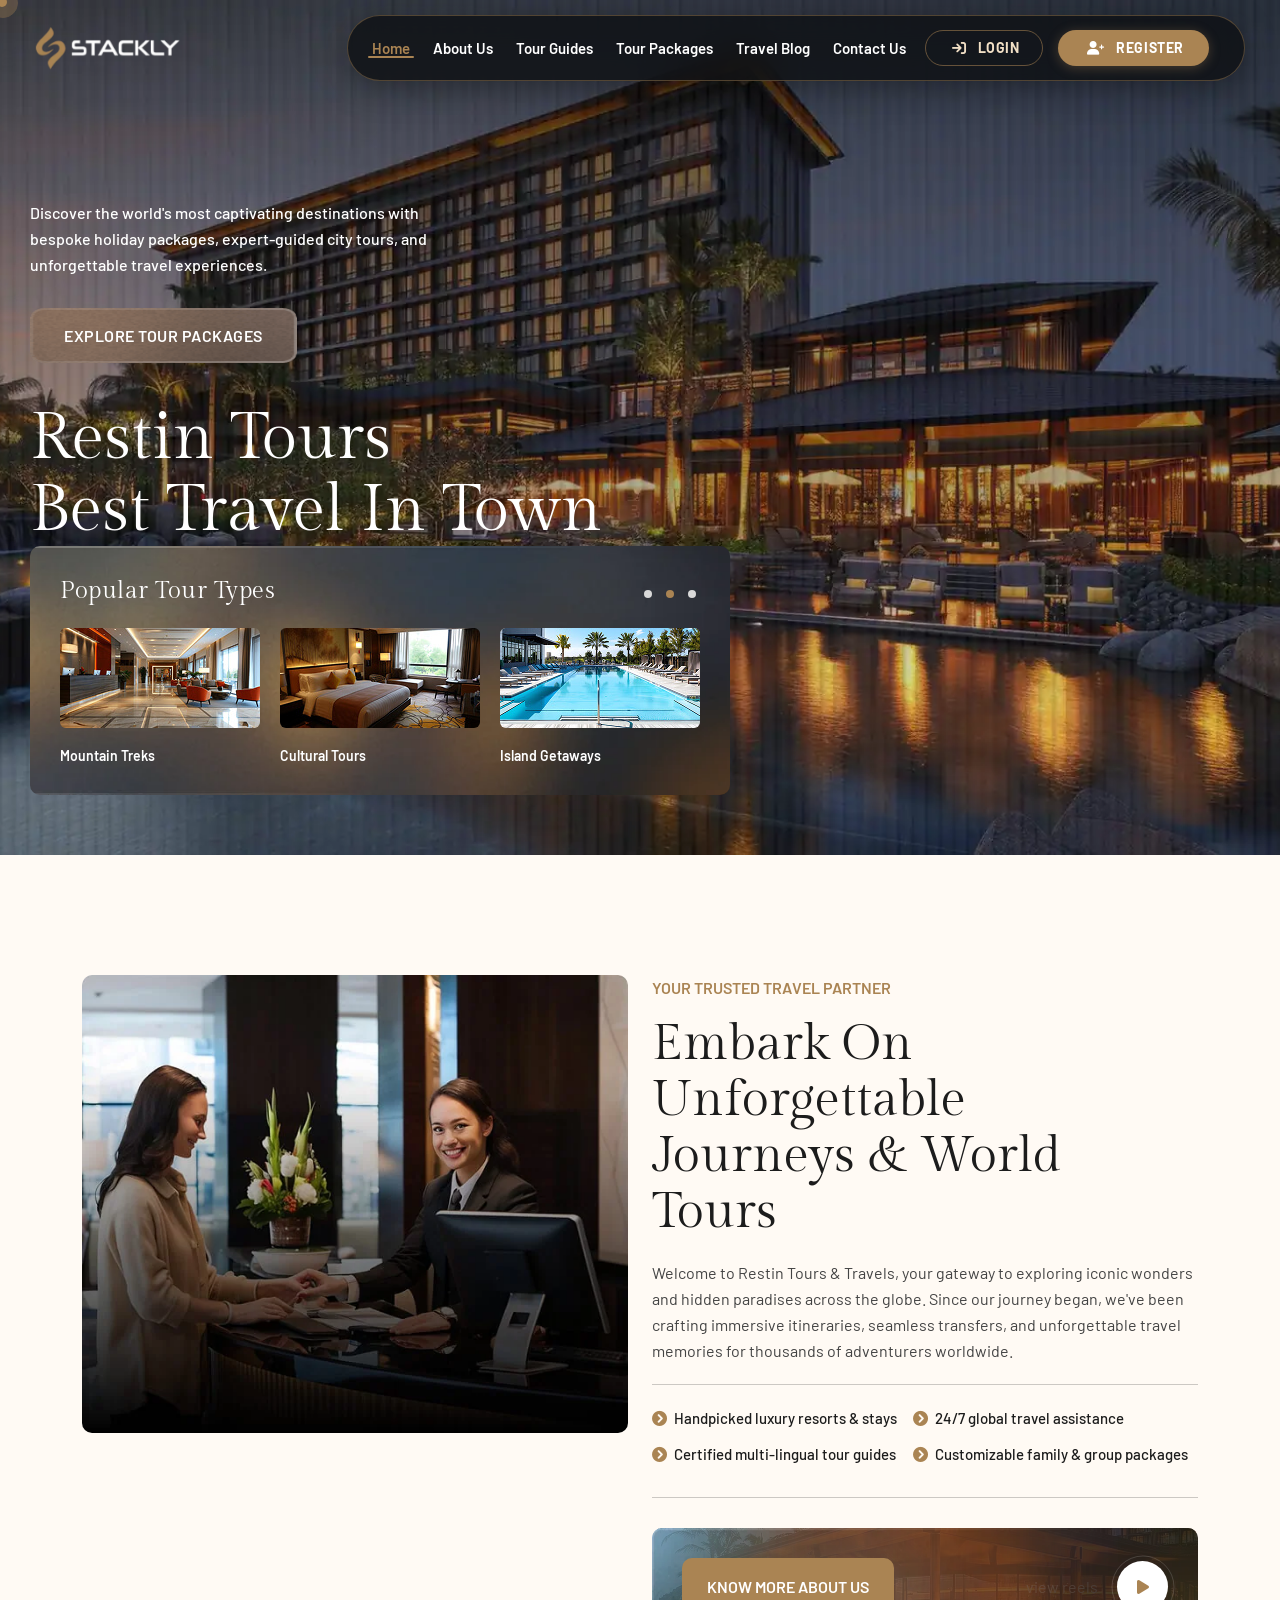
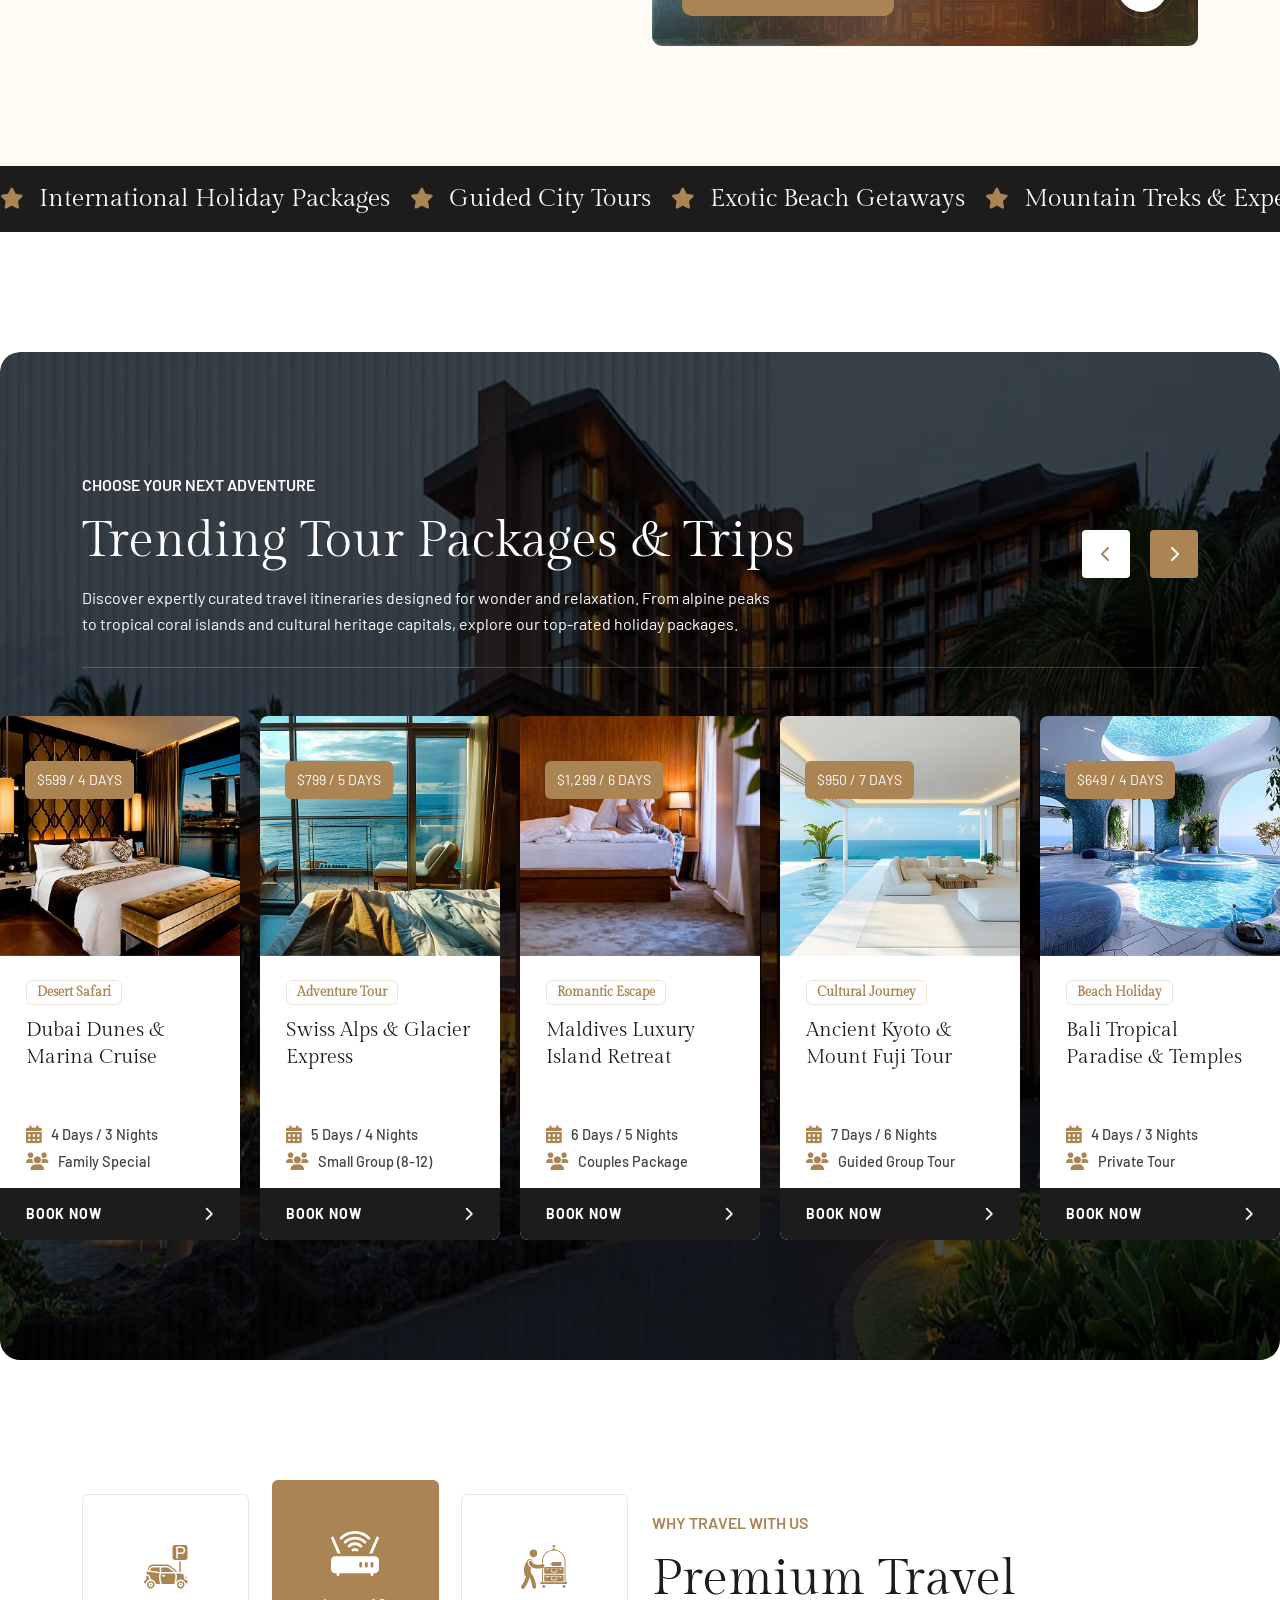
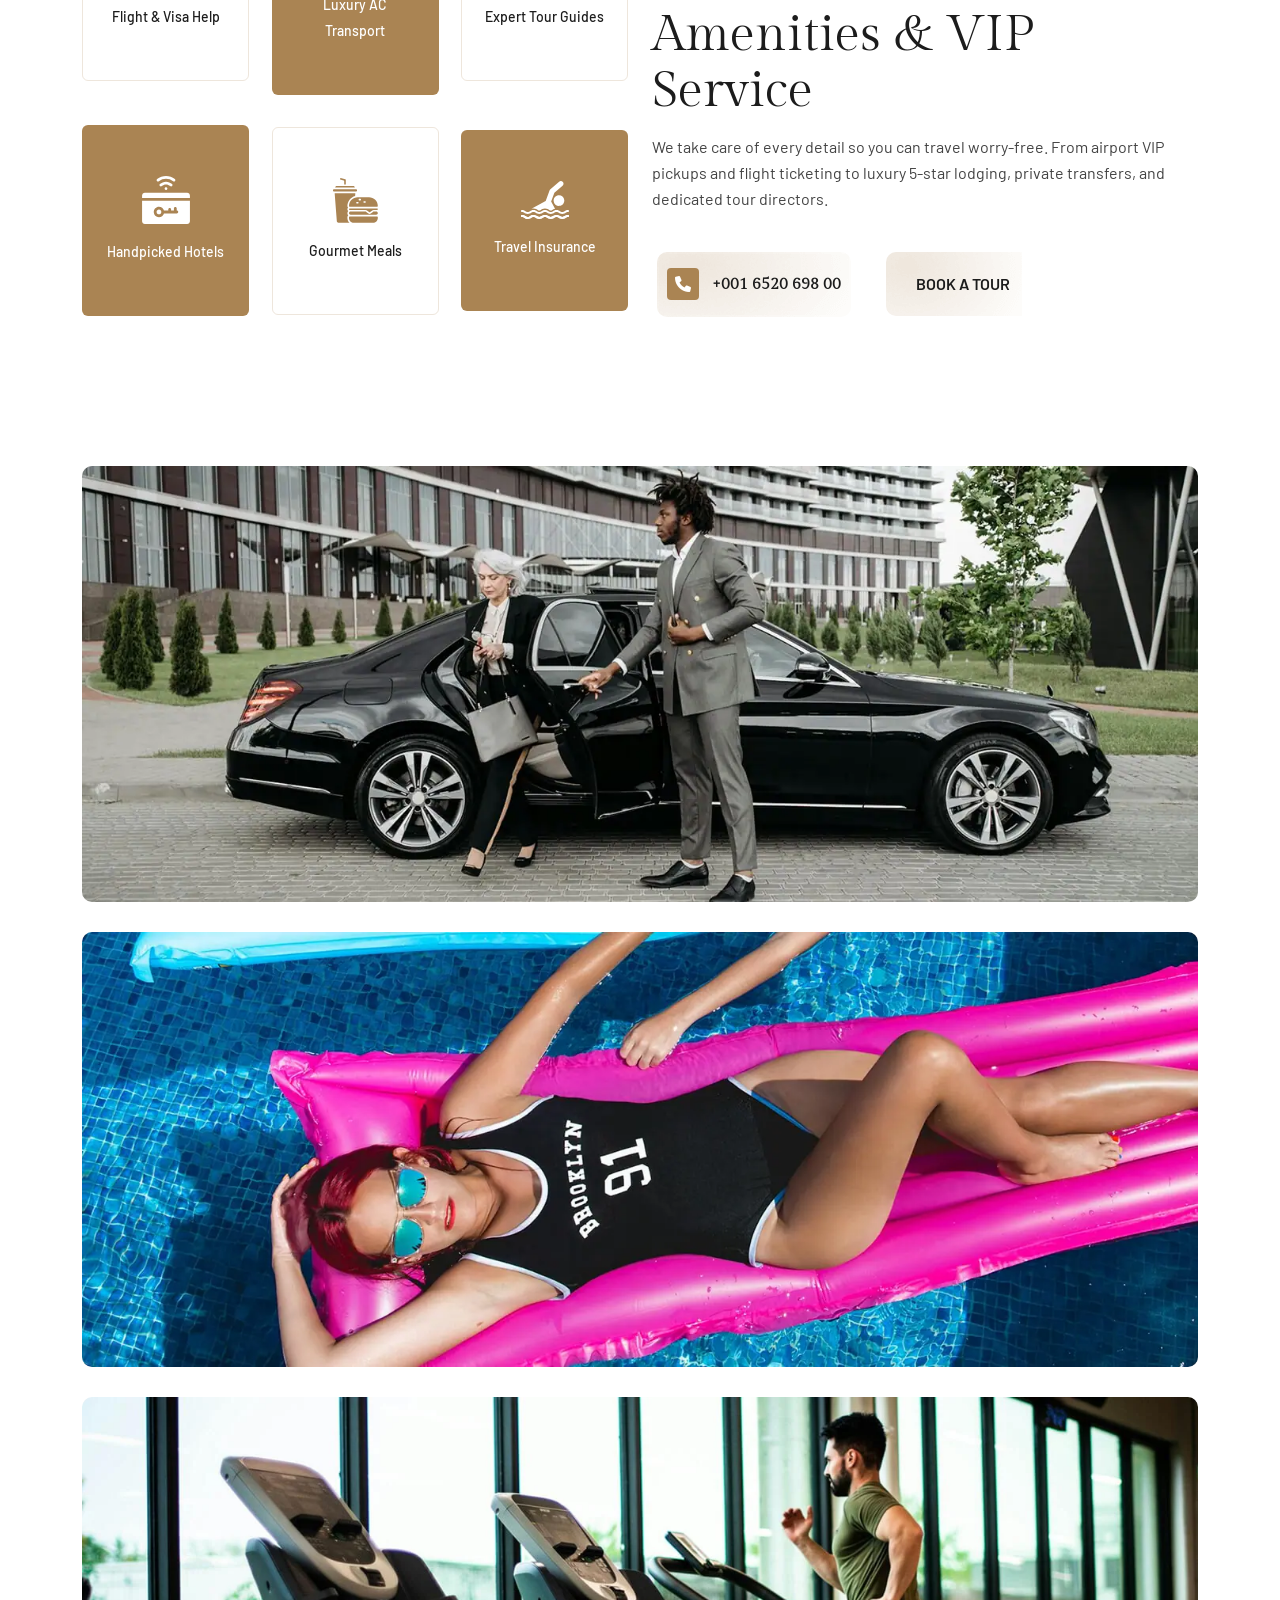
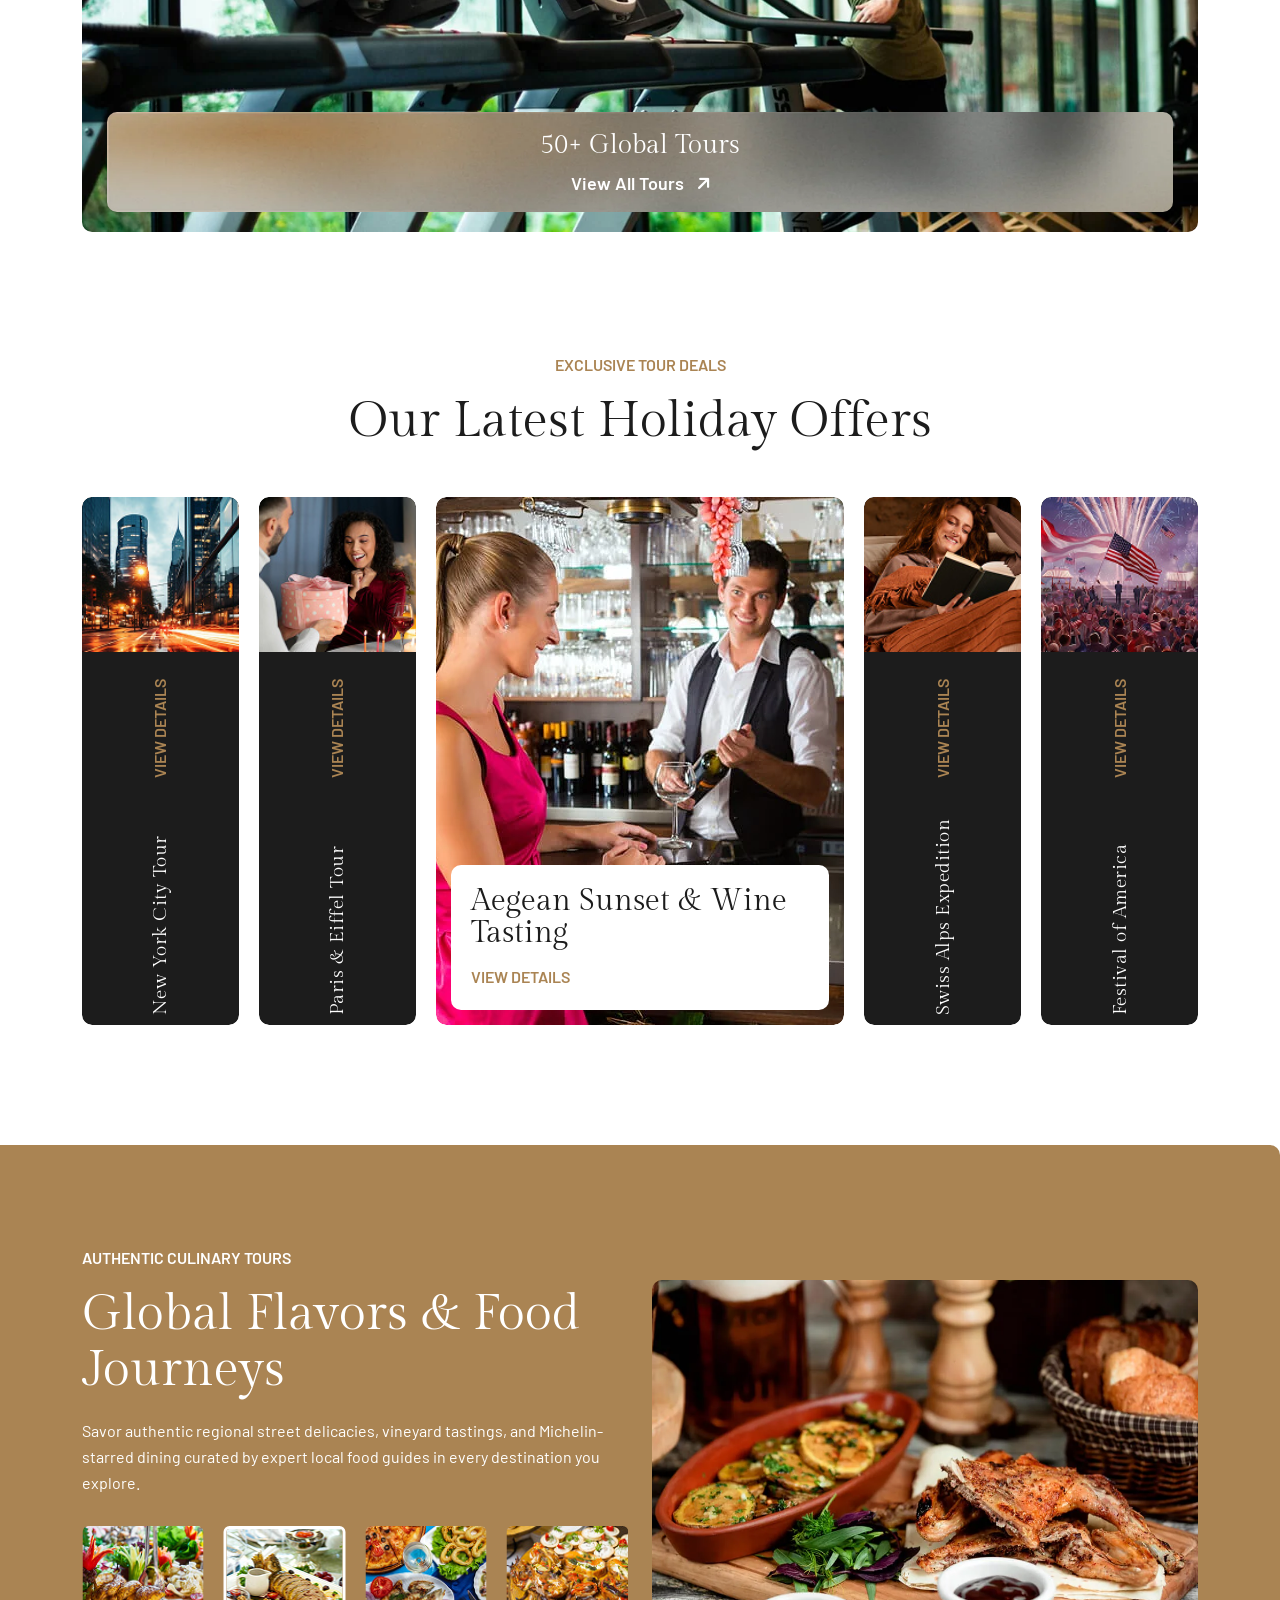
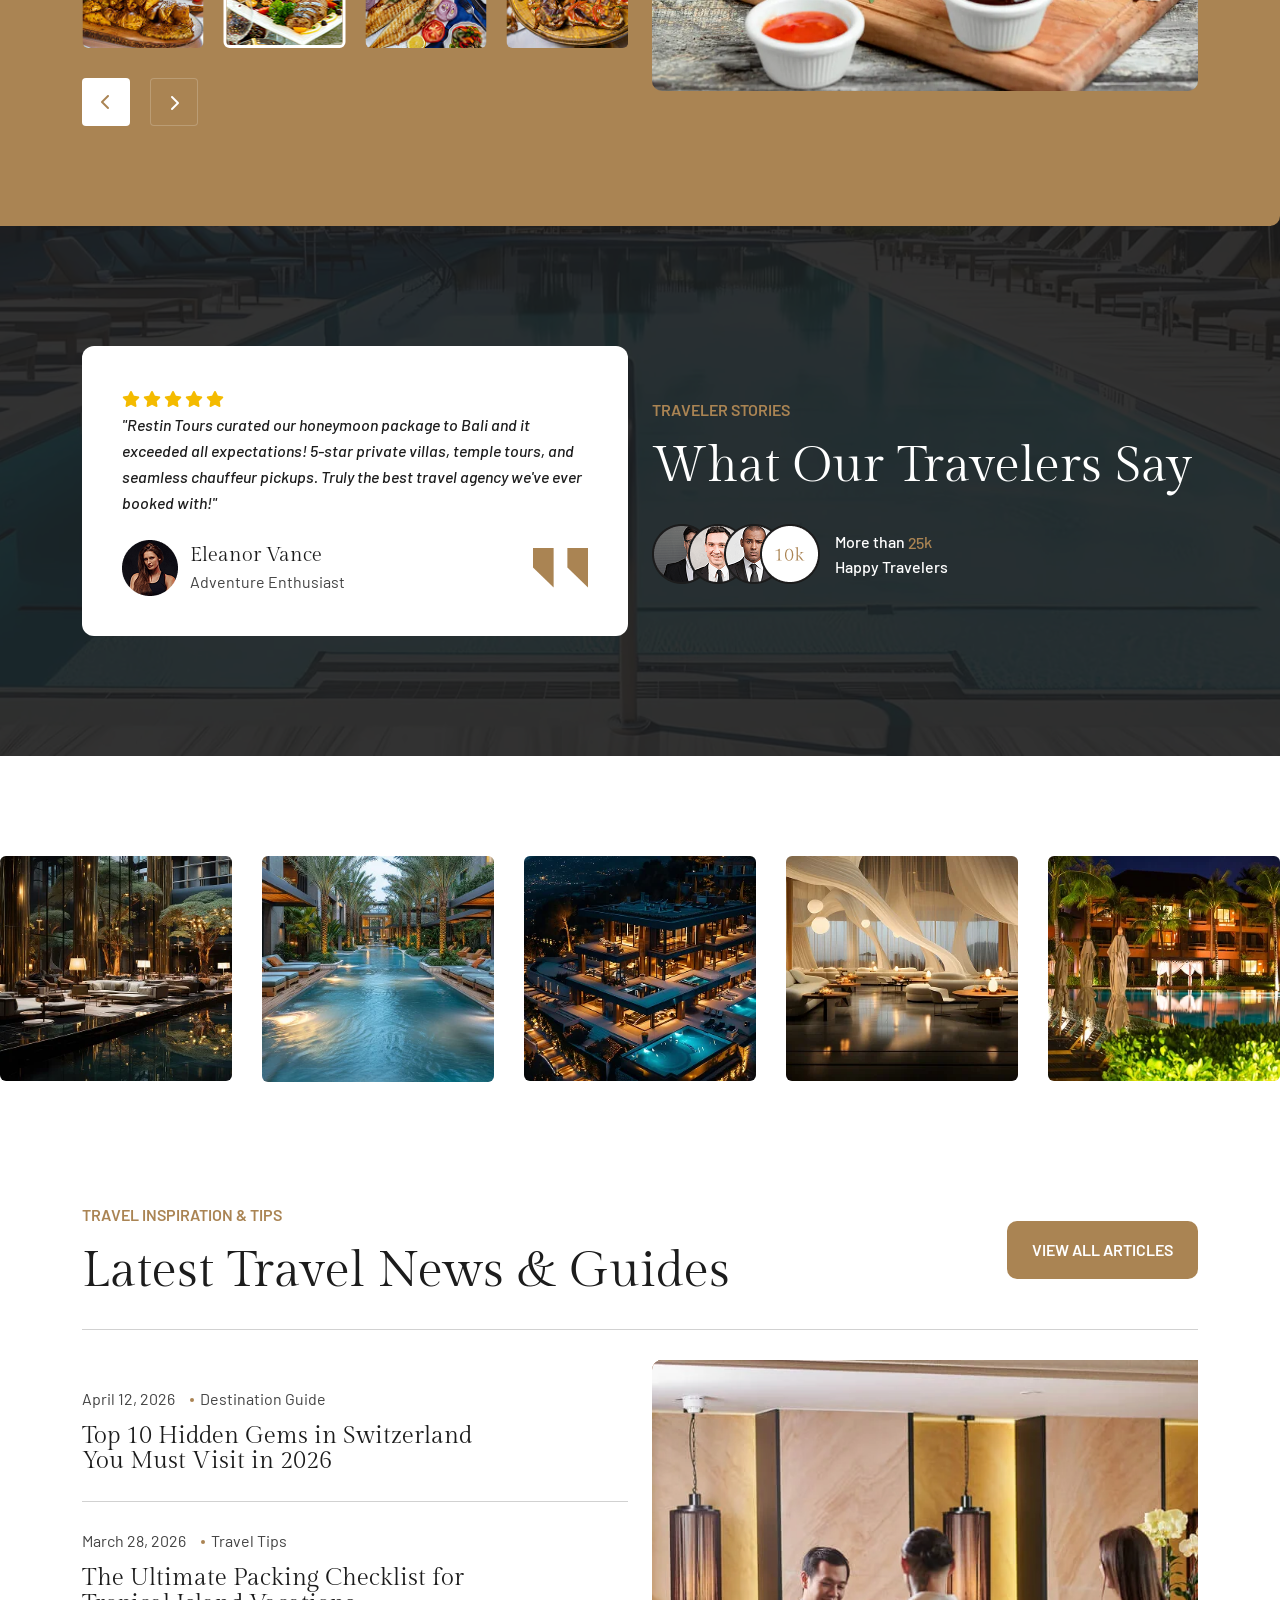
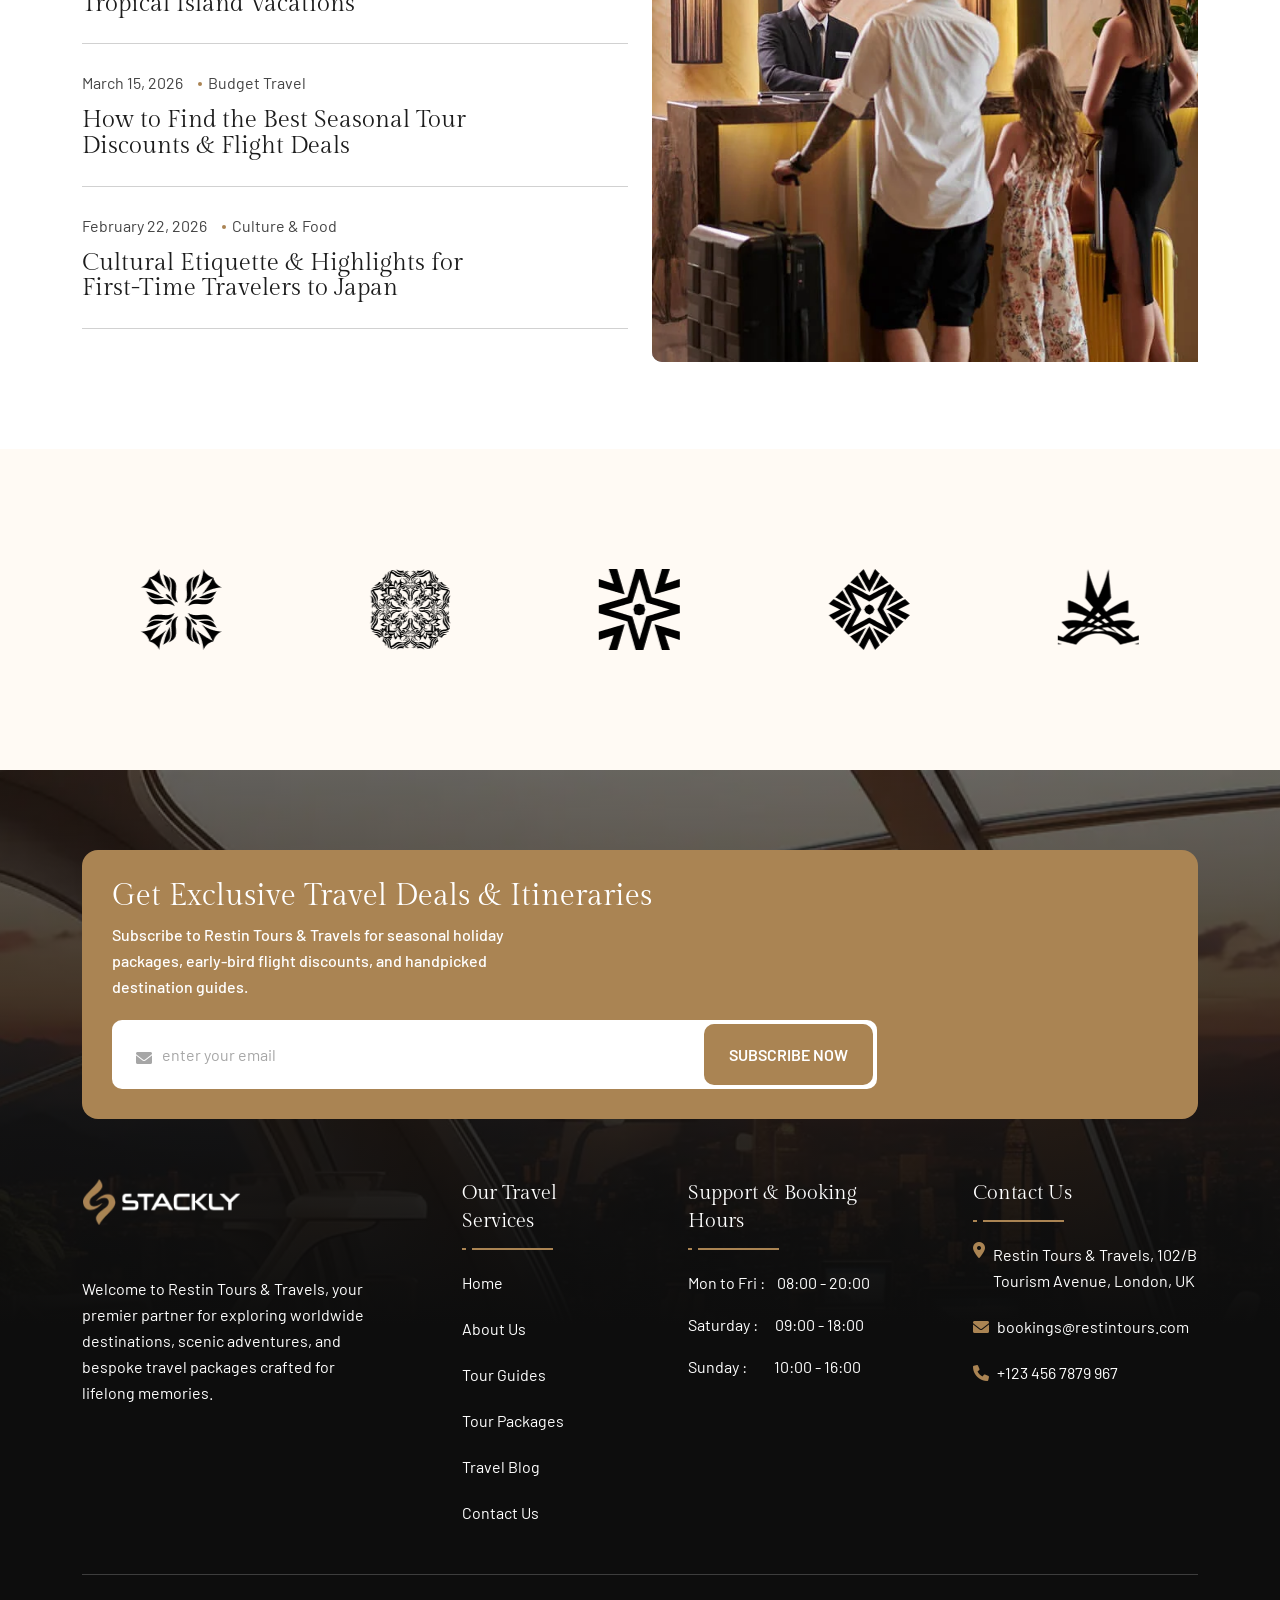
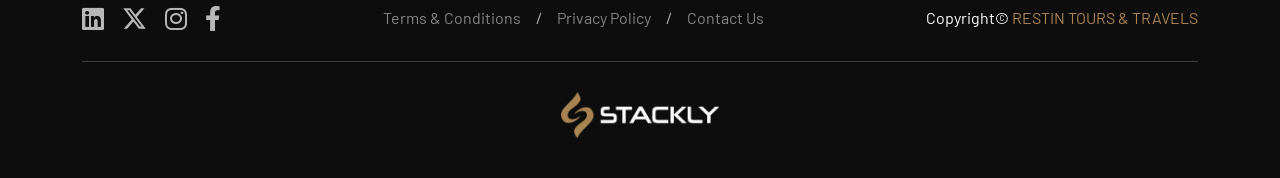
==== commit 3331f62b: "Enhance UI & Form validation: Add X icon, WebP format optimization, footer logo, grid gap fixes in t" ====
--- a/index.html
+++ b/index.html
@@ -115,7 +115,7 @@
                             </ul>
                             <div class="social-icon d-flex align-items-center">
                                 <a href="404.html"><i class="fab fa-facebook-f"></i></a>
-                                <a href="404.html"><i class="fab fa-twitter"></i></a>
+                                <a href="404.html" aria-label="X"><i class="fa-brands fa-x-twitter"><svg xmlns="http://www.w3.org/2000/svg" viewBox="0 0 512 512"><path d="M389.2 48h70.6L305.6 224.2 487 464H345L233.7 318.6 106.5 464H35.8L200.7 275.5 26.8 48H172.4L272.9 180.9 389.2 48zM364.4 421.8h39.1L151.1 88h-42L364.4 421.8z"/></svg></i></a>
                                 <a href="404.html"><i class="fab fa-youtube"></i></a>
                                 <a href="404.html"><i class="fab fa-linkedin-in"></i></a>
                             </div>
@@ -1249,8 +1249,10 @@
                 <div class="row">
                     <div class="col-xl-4 col-md-6 col-lg-3 wow fadeInUp" data-wow-delay=".2s">
                         <div class="single-footer-widget">
-                            <div class="widget-title">
-                                <h5>About Us</h5>
+                            <div class="widget-head mb-4">
+                                <a href="index.html" class="footer-widget-logo">
+                                    <img src="assets/img/logo/stackly-white.webp" alt="Stackly Logo">
+                                </a>
                             </div>
                             <div class="footer-content">
                                 <p>
@@ -1331,7 +1333,7 @@
                 <div class="footer-wrapper">
                     <div class="social-icon wow fadeInLeft" data-wow-delay=".3s">
                         <a href="404.html"><i class="fa-brands fa-linkedin"></i></a>
-                        <a href="404.html"><i class="fa-brands fa-twitter"></i></a>
+                        <a href="404.html" aria-label="X"><i class="fa-brands fa-x-twitter"><svg xmlns="http://www.w3.org/2000/svg" viewBox="0 0 512 512"><path d="M389.2 48h70.6L305.6 224.2 487 464H345L233.7 318.6 106.5 464H35.8L200.7 275.5 26.8 48H172.4L272.9 180.9 389.2 48zM364.4 421.8h39.1L151.1 88h-42L364.4 421.8z"/></svg></i></a>
                         <a href="404.html"><i class="fa-brands fa-instagram"></i></a>
                         <a href="404.html"><i class="fa-brands fa-facebook-f"></i></a>
                     </div>
@@ -1350,8 +1352,8 @@
                     </ul>
                     <p class="wow fadeInRight" data-wow-delay=".7s">Copyright© <span>Restin Tours & Travels</span></p>
                 </div>
-                <a href="index.html" class="footer-logo wow fadeInUp" data-wow-delay=".3s">
-                    <img src="assets/img/logo/stackly-white.webp" alt="img">
+                <a href="index.html" class="footer-logo">
+                    <img src="assets/img/logo/stackly-white.webp" alt="Stackly Logo">
                 </a>
             </div>
         </div>
--- a/assets/css/main.css
+++ b/assets/css/main.css
@@ -9229,4 +9229,37 @@
   .testimonial-section-2 {
     overflow: hidden;
   }
-}/*# sourceMappingURL=main.css.map */+}
+/* X (formerly Twitter) Icon */
+.fa-x-twitter,
+.fa-brands.fa-x-twitter,
+.fab.fa-x-twitter {
+  display: inline-block;
+  font-style: normal;
+  line-height: 1;
+}
+.fa-x-twitter svg,
+.fa-brands.fa-x-twitter svg,
+.fab.fa-x-twitter svg {
+  width: 1em;
+  height: 1em;
+  vertical-align: -0.125em;
+  fill: currentColor;
+}
+.fa-x-twitter:empty,
+.fa-brands.fa-x-twitter:empty,
+.fab.fa-x-twitter:empty {
+  width: 1em;
+  height: 1em;
+  vertical-align: -0.125em;
+  background-color: currentColor;
+  -webkit-mask: url("data:image/svg+xml,%3Csvg xmlns='http://www.w3.org/2000/svg' viewBox='0 0 512 512'%3E%3Cpath fill='%23000' d='M389.2 48h70.6L305.6 224.2 487 464H345L233.7 318.6 106.5 464H35.8L200.7 275.5 26.8 48H172.4L272.9 180.9 389.2 48zM364.4 421.8h39.1L151.1 88h-42L364.4 421.8z'/%3E%3C/svg%3E") no-repeat center / contain;
+  mask: url("data:image/svg+xml,%3Csvg xmlns='http://www.w3.org/2000/svg' viewBox='0 0 512 512'%3E%3Cpath fill='%23000' d='M389.2 48h70.6L305.6 224.2 487 464H345L233.7 318.6 106.5 464H35.8L200.7 275.5 26.8 48H172.4L272.9 180.9 389.2 48zM364.4 421.8h39.1L151.1 88h-42L364.4 421.8z'/%3E%3C/svg%3E") no-repeat center / contain;
+}
+.fa-x-twitter:empty::before,
+.fa-brands.fa-x-twitter:empty::before,
+.fab.fa-x-twitter:empty::before {
+  content: "" !important;
+}
+
+/*# sourceMappingURL=main.css.map */
--- a/assets/css/auth-custom.css
+++ b/assets/css/auth-custom.css
@@ -1053,3 +1053,33 @@
 }
 
 
+
+.footer-widget-logo {
+    display: inline-block;
+    margin-bottom: 20px;
+}
+.footer-widget-logo img {
+    height: 46px !important;
+    width: auto !important;
+    max-width: 190px !important;
+    object-fit: contain !important;
+    display: block !important;
+}
+
+/* -------------------------------------------------------------
+   CONTACT FORM VALIDATION STYLES
+   ------------------------------------------------------------- */
+.contact-form-box .form-clt input.input-error,
+.contact-form-box .form-clt textarea.input-error {
+    border: 1px solid #e63946 !important;
+    box-shadow: 0 0 0 3px rgba(230, 57, 70, 0.2) !important;
+}
+
+.field-error-msg {
+    animation: fadeInError 0.25s ease-in-out;
+}
+
+@keyframes fadeInError {
+    from { opacity: 0; transform: translateY(-3px); }
+    to { opacity: 1; transform: translateY(0); }
+}
